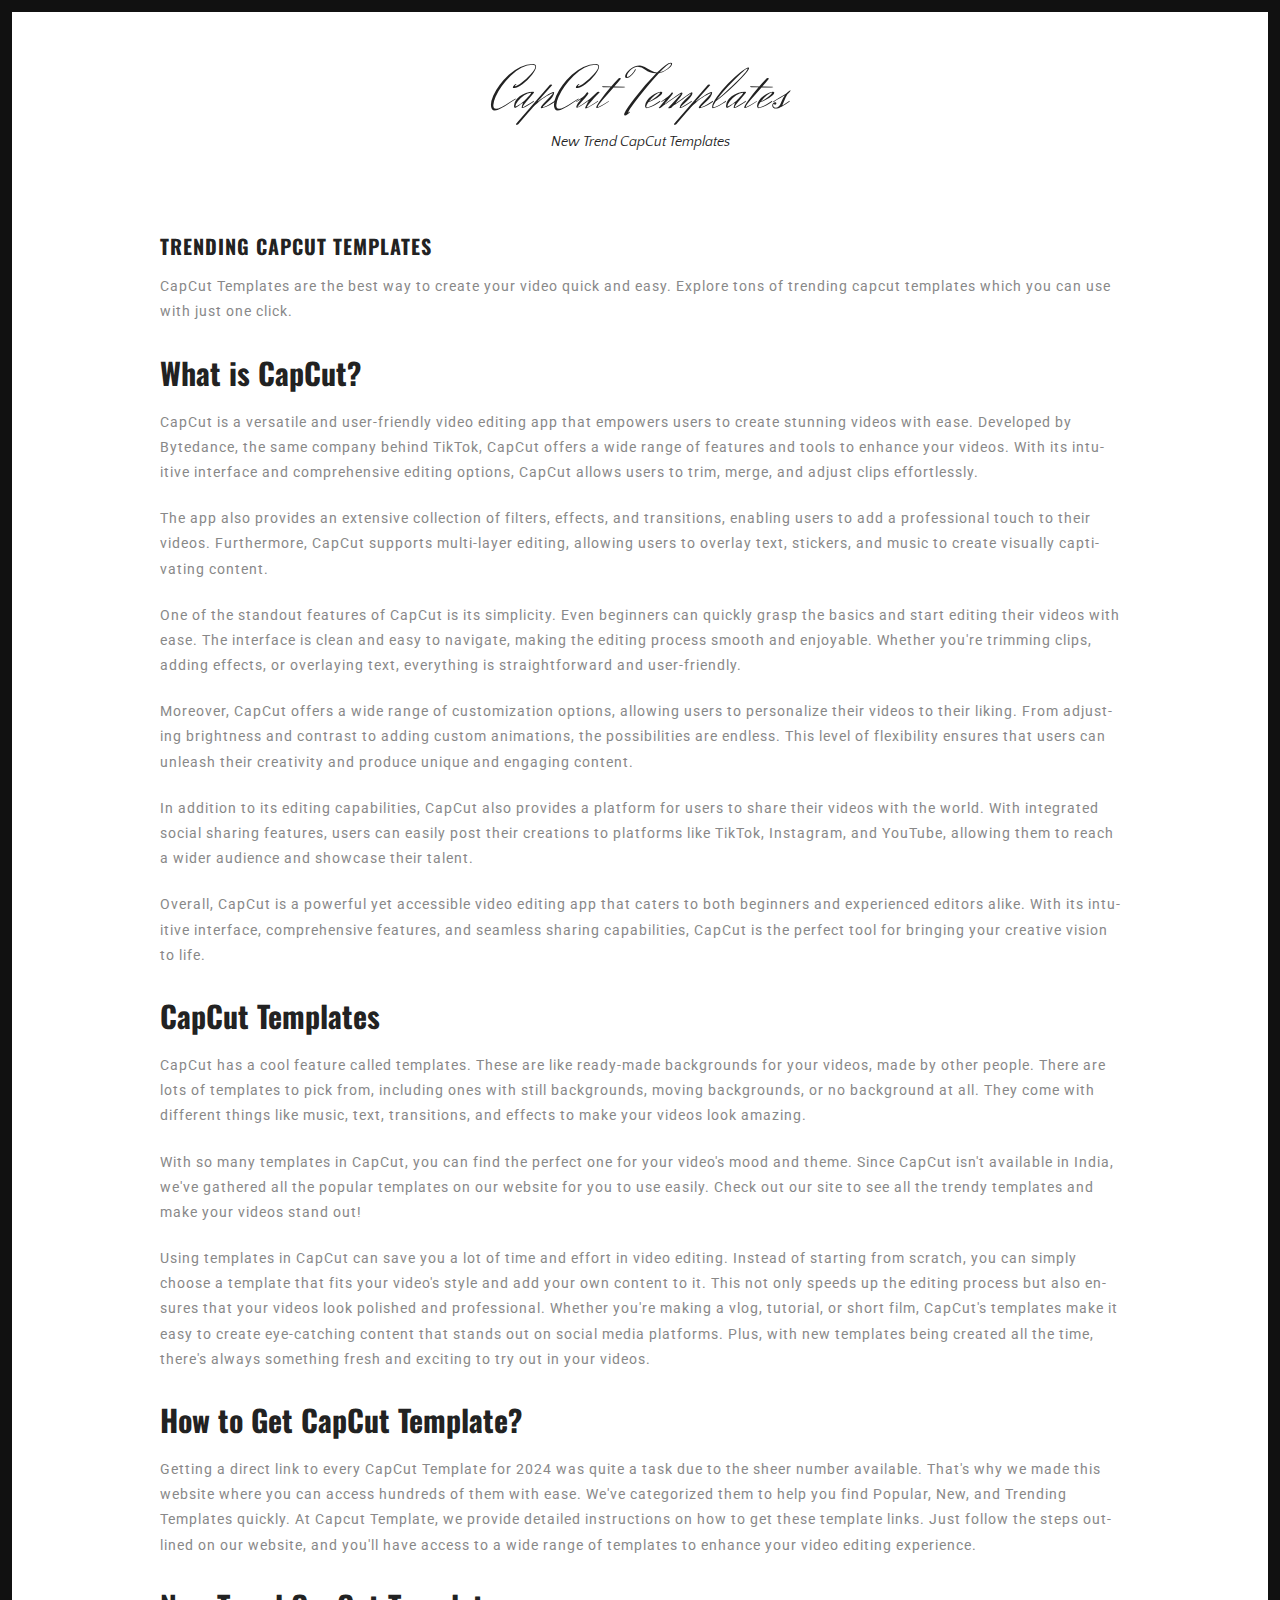
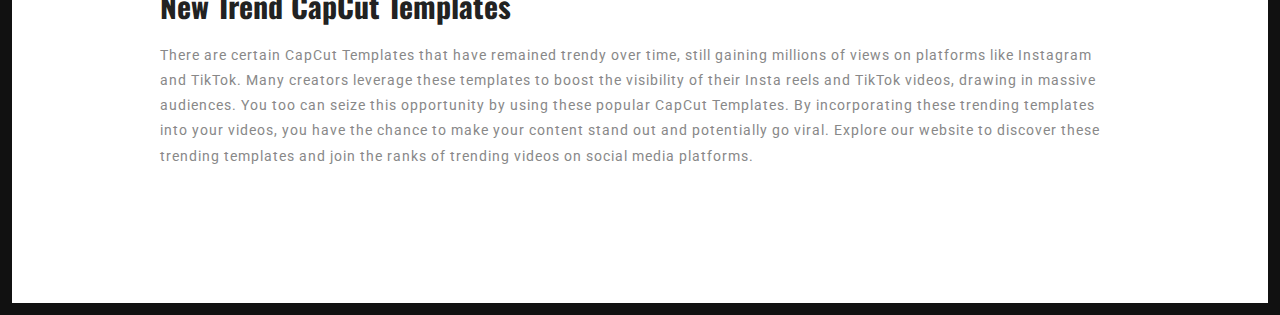
==== index.html @ 95dd9452 "upload" ====
<!DOCTYPE html>
<html lang="en-US">
<head>
<meta charset="UTF-8">
<meta name="viewport" content="width=device-width, initial-scale=1">
<title>CapCut Templates | Latest Trending CapCut Templates</title>
<meta name="description" content="Get Latest Trending CapCut Templates for free. We have tons of capcut templates which you can use right now." />
<meta property="og:url" content="https://capcut-templates.github.io/" />
<meta property="og:title" content="CapCut Templates | Latest Trending CapCut Templates" />
<meta property="og:description" content="Get Latest Trending CapCut Templates for free. We have tons of capcut templates which you can use right now." />
<meta property="og:type" content="website" />
<meta property="og:image" content="/images/capcut-templates.jpg" />
<link rel="canonical" href="https://capcut-templates.github.io/">
<link rel='stylesheet' href='style.css' type='text/css' media='all'/>
<link rel='stylesheet' href='https://fonts.googleapis.com/css?family=Oswald:400,500,700%7CRoboto:400,500,700%7CHerr+Von+Muellerhoff:400,500,700%7CQuattrocento+Sans:400,500,700' type='text/css' media='all'/>
</head>
<body class="single single-post">
<div id="page">
	<div class="container">
		<header id="masthead" class="site-header">
		<div class="site-branding">
			<h1 class="site-title"><a href="/" rel="home">CapCut Templates</a></h1>
			<h2 class="site-description">New Trend CapCut Templates</h2>
		</div>
		</header>
		<!-- #masthead -->
		<div id="content" class="site-content">
			<div id="primary" class="content-area column two-thirds">
				<main id="main" class="site-main" role="main">
				<article>
				<header class="entry-header">
				<h1 class="entry-title">Trending CapCut Templates</h1>
				</header>
				<!-- .entry-header -->
				<div class="entry-content">
					<p>CapCut Templates are the best way to create your video quick and easy. Explore tons of trending capcut templates which you can use with just one click.</p>
					<h2>What is CapCut?</h2>
					<p>CapCut is a versatile and user-friendly video editing app that empowers users to create stunning videos with ease. Developed by Bytedance, the same company behind TikTok, CapCut offers a wide range of features and tools to enhance your videos. With its intuitive interface and comprehensive editing options, CapCut allows users to trim, merge, and adjust clips effortlessly.</p>

					<p>The app also provides an extensive collection of filters, effects, and transitions, enabling users to add a professional touch to their videos. Furthermore, CapCut supports multi-layer editing, allowing users to overlay text, stickers, and music to create visually captivating content.</p>
					
					<p>One of the standout features of CapCut is its simplicity. Even beginners can quickly grasp the basics and start editing their videos with ease. The interface is clean and easy to navigate, making the editing process smooth and enjoyable. Whether you're trimming clips, adding effects, or overlaying text, everything is straightforward and user-friendly.</p>
					
					<p>Moreover, CapCut offers a wide range of customization options, allowing users to personalize their videos to their liking. From adjusting brightness and contrast to adding custom animations, the possibilities are endless. This level of flexibility ensures that users can unleash their creativity and produce unique and engaging content.</p>
					
					<p>In addition to its editing capabilities, CapCut also provides a platform for users to share their videos with the world. With integrated social sharing features, users can easily post their creations to platforms like TikTok, Instagram, and YouTube, allowing them to reach a wider audience and showcase their talent.</p>
					
					<p>Overall, CapCut is a powerful yet accessible video editing app that caters to both beginners and experienced editors alike. With its intuitive interface, comprehensive features, and seamless sharing capabilities, CapCut is the perfect tool for bringing your creative vision to life.</p>
					<h2>CapCut Templates</h2>
					<p>CapCut has a cool feature called templates. These are like ready-made backgrounds for your videos, made by other people. There are lots of templates to pick from, including ones with still backgrounds, moving backgrounds, or no background at all. They come with different things like music, text, transitions, and effects to make your videos look amazing.</p>

					<p>With so many templates in CapCut, you can find the perfect one for your video's mood and theme. Since CapCut isn't available in India, we've gathered all the popular templates on our website for you to use easily. Check out our site to see all the trendy templates and make your videos stand out!</p>

					<p>Using templates in CapCut can save you a lot of time and effort in video editing. Instead of starting from scratch, you can simply choose a template that fits your video's style and add your own content to it. This not only speeds up the editing process but also ensures that your videos look polished and professional. Whether you're making a vlog, tutorial, or short film, CapCut's templates make it easy to create eye-catching content that stands out on social media platforms. Plus, with new templates being created all the time, there's always something fresh and exciting to try out in your videos.</p>
					<h2>How to Get CapCut Template?</h2>
					<p>Getting a direct link to every CapCut Template for 2024 was quite a task due to the sheer number available. That's why we made this website where you can access hundreds of them with ease. We've categorized them to help you find Popular, New, and Trending Templates quickly. At Capcut Template, we provide detailed instructions on how to get these template links. Just follow the steps outlined on our website, and you'll have access to a wide range of templates to enhance your video editing experience.</p>
					<h2>New Trend CapCut Templates</h2>
					<p>There are certain CapCut Templates that have remained trendy over time, still gaining millions of views on platforms like Instagram and TikTok. Many creators leverage these templates to boost the visibility of their Insta reels and TikTok videos, drawing in massive audiences. You too can seize this opportunity by using these popular CapCut Templates. By incorporating these trending templates into your videos, you have the chance to make your content stand out and potentially go viral. Explore our website to discover these trending templates and join the ranks of trending videos on social media platforms.</p>
				</div>
				<!-- .entry-content -->
				</article>
				<!-- #post-## -->
				</main>
				<!-- #main -->
			</div>
		</div>
		<!-- #content -->
	</div>
</div>
<!-- #page -->
</body>
</html>
---- style.css ----
a img,hr{border:0}.bloggrid article.hentry,.entry-content p:last-child,.single-portfolio .hentry,li>ol,li>ul,p:last-child{margin-bottom:0}caption,table th,td,th{text-align:left}table td,table th{padding:10px 10px 10px 0}pre,textarea{overflow:auto}.comment-meta-details a,.entry-title a,.main-navigation a,.nav-links a,.site-title a,.widget-title a,a,a.button,a.smoothup,a:active,a:focus,a:hover,ins,mark{text-decoration:none}.entry-content,code,kbd,tt,var{white-space:normal}.comment-meta .fn,.entry-title,.main-navigation,.site-title,.widget-title{text-transform:uppercase}.comment-content a,.widget{word-wrap:break-word}.widget select,.wp-caption,embed,iframe,img,object,pre{max-width:100%}@font-face{font-family:Genericons;src:url('fonts/genericons-regular-webfont.eot');src:url('fonts/genericons-regular-webfont.eot?#iefix') format('embedded-opentype'),url('fonts/genericons-regular-webfont.woff') format('woff'),url('fonts/genericons-regular-webfont.ttf') format('truetype'),url('fonts/genericons-regular-webfont.svg#genericonsregular') format('svg');font-weight:400;font-style:normal}@font-face{font-family:behance;src:url('fonts/behance.eot?61221480');src:url('fonts/behance.eot?61221480#iefix') format('embedded-opentype'),url('fonts/behance.woff?61221480') format('woff'),url('fonts/behance.ttf?61221480') format('truetype'),url('fonts/behance.svg?61221480#behance') format('svg');font-weight:400;font-style:normal}a,abbr,acronym,address,applet,big,blockquote,body,caption,cite,code,dd,del,dfn,div,dl,dt,em,fieldset,font,form,h1,h2,h3,h4,h5,h6,html,iframe,ins,kbd,label,legend,li,object,ol,p,pre,q,s,samp,small,span,strike,strong,sub,sup,table,tbody,td,tfoot,th,thead,tr,tt,ul,var{border:0;font-family:inherit;font-size:100%;font-style:inherit;font-weight:inherit;margin:0;outline:0;padding:0;vertical-align:baseline}table,table tr{border-top:1px solid #ccc;border-bottom:1px solid #ccc}.entry-footer,.page-header p,.posted_in a,.wp-caption-text,a.more-link,a.portfoliotype,address,cite,dfn,em,i{font-style:italic}html{font-size:62.5%;overflow-y:scroll;-webkit-text-size-adjust:100%;-ms-text-size-adjust:100%}*,:after,:before{-webkit-box-sizing:border-box;-moz-box-sizing:border-box;box-sizing:border-box}body{background:#fff}.block,.infinity-end.neverending .site-footer,.main-navigation ul li:hover>ul,.no-js .slides>li:first-child,article,aside,details,figcaption,figure,footer,header,html[xmlns] .slides,main,nav,section{display:block}caption,td,th{font-weight:400}blockquote:after,blockquote:before,q:after,q:before{content:""}blockquote,q{quotes:"" ""}.flex-container a:active,.flex-container a:focus,.flexslider a:active,.flexslider a:focus,a:active,a:focus,a:hover{outline:0}.container{margin:0 20px}.column{margin-bottom:1em}@media (min-width:1024px){.column{float:left;margin-bottom:120px;padding:0 15px}.column.full{width:100%;float:none!important}.column.five-sixths{width:83.4%}.column.four-fifths{width:80%}.column.three-fourths{width:75%}.column.two-thirds{width:100%}.column.half{width:50%}.column.third{width:33.3%}.column.fourth{width:25%}.column.fifth{width:20%}.column.sixth{width:16.6%}.column.flow-opposite{float:right}.column.centered{margin-left:15%;width:70%}}#primary,#secondary,.site-header{padding-top:2em}@media (min-width:1090px){.container{margin:0 auto;width:960px}}.gallery,.page-header,address,dd,hr,p{margin-bottom:1.5em}body,button,input,select,textarea{font-family:inherit;font-size:14px;line-height:1.8;word-wrap:break-word;-webkit-hyphens:auto;-moz-hyphens:auto;-ms-hyphens:auto;hyphens:auto}b,strong{font-weight:700}blockquote{border-left:5px solid gold;margin-bottom:20px;padding:10px 20px}pre{background:#eee;font-family:"Courier 10 Pitch",Courier,monospace;font-size:15px;line-height:1.6;margin-bottom:1.6em;padding:1.6em}code,kbd,tt,var{background:#eee;color:#222;font:15px Monaco,Consolas,"Andale Mono","DejaVu Sans Mono",monospace;padding:0}small,sub,sup{font-size:75%}.dropcap,dt,h1,h2,h3,h4,h5,h6,table th{font-weight:700}abbr,acronym{border-bottom:1px dotted #666;cursor:help}ins,mark{background:#fff9c0}sub,sup{height:0;line-height:0;position:relative;vertical-align:baseline}sup{bottom:1ex}sub{top:.5ex}big{font-size:125%}hr{background-color:#e5e5e5;height:1px;margin-top:1.5em}img{height:auto}ol,ul{margin:0 0 1.5em 3em}ul{list-style:disc}ol{list-style:decimal}li>ol,li>ul{margin-left:1.5em}dt{color:#0a0700}figure{margin:0}table{border-spacing:0;border-collapse:collapse;border-spacing:0;line-height:2;margin-bottom:40px;width:100%}button,input,select,textarea{font-size:100%;margin:0;vertical-align:baseline}.gallery-item,.genericon,textarea{vertical-align:top}button,input[type=button],input[type=reset],input[type=submit]{border:1px solid #ccc;border-radius:0;background:#ccc;color:#fff;cursor:pointer;-webkit-appearance:button;padding:3px 15px}button:hover,input[type=button]:hover,input[type=reset]:hover,input[type=submit]:hover{opacity:.6}.single-portfolio .entry-footer,input[type=checkbox],input[type=radio]{padding:0}input[type=search]{-webkit-appearance:textfield;-webkit-box-sizing:content-box;-moz-box-sizing:content-box;box-sizing:content-box}input[type=search]::-webkit-search-decoration{-webkit-appearance:none}button::-moz-focus-inner,input::-moz-focus-inner{border:0;padding:0}input[type=email],input[type=password],input[type=search],input[type=text],input[type=url],textarea{border:1px solid #ccc;border-radius:0;color:#666}input[type=email]:focus,input[type=password]:focus,input[type=search]:focus,input[type=text]:focus,input[type=url]:focus,textarea:focus{color:#111}input[type=email],input[type=password],input[type=search],input[type=tel],input[type=text],input[type=url]{padding:6px;border:1px solid #ccc}textarea{padding:5px;width:98%}.group-blog .byline,.inline,.single .byline,.wpcf7-form-control-wrap{display:inline}.wpcf7 input[type=email],.wpcf7 input[type=password],.wpcf7 input[type=text],.wpcf7 input[type=url],.wpcf7 textarea{background-color:#e6e6e6;border:1px solid #e6e6e6;border-radius:0;outline-color:transparent;outline-style:none;padding:10px;width:100%}.wpcf7 input[type=email]:focus,.wpcf7 input[type=password]:focus,.wpcf7 input[type=text]:focus,.wpcf7 input[type=url]:focus,.wpcf7 textarea:focus{background-color:#fff;color:#111}.wpcf7 input[type=submit]{border:1px solid #4d4d4d;border-radius:0;background:#4d4d4d;box-shadow:none;color:#fff;cursor:pointer;-webkit-appearance:button;font-size:1.4rem;line-height:1;outline-color:transparent;outline-style:none;padding:1em 1em .9em;text-shadow:0;width:100%;-webkit-transition:.2s ease-in-out;-moz-transition:.2s ease-in-out;-o-transition:.2s ease-in-out;transition:.2s ease-in-out}.wpcf7 input[type=submit]:hover,a{-webkit-transition:.2s ease-in-out;-moz-transition:.2s ease-in-out;-o-transition:.2s ease-in-out}.wpcf7 input[type=submit]:hover{opacity:.6;transition:.2s ease-in-out}html{border:12px solid #111}.site-header{padding-bottom:1em}.header-image{margin-top:1em;text-align:center;margin-bottom:2em}a{color:inherit;transition:.2s ease-in-out}a:visited{color:#666}a:hover{color:#ccc;-webkit-transition:.2s ease-in-out;-moz-transition:.2s ease-in-out;-o-transition:.2s ease-in-out;transition:.2s ease-in-out}.site-branding{margin-bottom:1em;text-align:center}.site-title{line-height:1;margin-top:25px;margin-bottom:20px}.site-description{margin-top:-15px;margin-bottom:35px;padding-top:0}.menu{display:table;margin:0 auto}.main-navigation{background-color:#fff;padding:15px 0;border-top:1px solid;border-bottom:1px solid}.main-navigation ul{list-style:none;margin:0 auto;padding:3px 0}.main-navigation li{display:inline;float:left;margin:0 1em;position:relative}.main-navigation ul ul{display:none;text-transform:none;box-shadow:none;opacity:.9;float:left;left:-1em;padding:35px 1em .5em;position:absolute;top:1.5em;z-index:99999;transition:.3s;font-weight:400;background-color:#fff}.main-navigation ul ul li{margin:0;width:150px}.archive .format-aside .entry-title,.archive .format-gallery .entry-thumbnail,.archive .format-image .entry-thumbnail,.blog .format-aside .entry-title,.blog .format-gallery .entry-thumbnail,.blog .format-image .entry-thumbnail,.byline,.gallery-caption,.infinite-scroll .paging-navigation,.infinite-scroll.neverending .site-footer,.menu-toggle,.single-post .format-gallery .entry-thumbnail,.single-post .format-image .entry-thumbnail,.slide-title,.updated,.widget_search .search-submit{display:none}.pagination{clear:both;padding:15px 15px 30px;overflow:hidden;text-align:center}.pagination a{padding:5px 10px;margin-right:2px;background:#ccc;color:#fff;text-decoration:blink}.pagination .current,.pagination a:hover{padding:5px 10px;margin-right:2px;background:gold;color:#fff}.site-main .comment-navigation,.site-main .paging-navigation{margin:15px 0 30px;overflow:hidden}.site-main .post-navigation{margin:15px 0 0;overflow:hidden}.paging-navigation{padding:0 15px}.comment-navigation .nav-previous,.paging-navigation .nav-previous,.post-navigation .nav-previous{float:left;width:50%;padding-bottom:2.5em}.comment-navigation .nav-next,.paging-navigation .nav-next,.post-navigation .nav-next{float:right;text-align:right;width:50%}.screen-reader-text{clip:rect(1px,1px,1px,1px);position:absolute!important}.screen-reader-text:active,.screen-reader-text:focus,.screen-reader-text:hover{background-color:#f1f1f1;border-radius:3px;box-shadow:0 0 2px 2px rgba(0,0,0,.6);clip:auto!important;color:#21759b;display:block;font-size:14px;font-weight:700;height:auto;left:5px;line-height:normal;padding:15px 23px 14px;text-decoration:none;top:5px;width:auto;z-index:100000}.alignleft{display:inline;float:left;margin:.5em 1.5em 1em 0}.alignright{display:inline;float:right;margin:.5em 0 1em 1.5em}.aligncenter{clear:both;display:block;margin:0 auto}.clear:after,.clear:before,.comment-content:after,.comment-content:before,.entry-content:after,.entry-content:before,.site-content:after,.site-content:before,.site-footer:after,.site-footer:before,.site-header:after,.site-header:before{content:'';display:table}.clear:after,.comment-content:after,.entry-content:after,.site-content:after,.site-footer:after,.site-header:after{clear:both}.widget{border:0;margin:0 0 2em;padding:0}.comment-list,.widget ul,.widget-title{margin-left:0;list-style:none}.widget a{text-decoration:none;color:inherit}.widget-title{letter-spacing:4px;margin-top:0;margin-bottom:1em}.widget_search input[type=search]{width:70%}.widget_archive ul li:before,.widget_categories ul li:before,.widget_links ul li:before,.widget_meta ul li:before,.widget_pages ul li:before,.widget_recent_comments ul li:before,.widget_recent_entries ul li:before{content:"\f105";font-family:FontAwesome;margin-right:5px}.hentry{margin:0 0 3.5em}.single-post .hentry{margin:0 0 1.5em}.entry-thumbnail{padding:1em 0 0}.single-portfolio .entry-thumbnail{padding:2em 0 1.5em}.entry-title{letter-spacing:2px;line-height:1.4;margin-top:0;margin-bottom:0}.entry-meta,body{letter-spacing:1px}.entry-title a:hover{color:#ccc!important}a.more-link{position:relative;text-transform:lowercase;margin-left:3px;text-decoration:underline}.flex-pauseplay span,.page-title,.woocommerce div.product form.cart .variations label{text-transform:capitalize}a.more-links:before{content:'...';text-decoration:none;margin-right:3px}#comments ul li,.entry-content ol li,.entry-content ul li{margin-bottom:12px}.entry-content,.entry-summary,.page-content,.wp-caption .wp-caption-text{margin:1em 0}.no-results .page-content{margin:1.5em 0;padding-bottom:1em}.entry-footer a,.entry-meta a{color:#7f7f7f!important;text-decoration:none}.entry-footer a:hover,.entry-meta a:hover{text-decoration:underline}.entry-meta .comments-link:before{content:" - "}.page-links{clear:both;margin:0 0 1.5em;word-spacing:18px}.entry-footer{padding-top:1em;padding-bottom:.5em}.archive .entry-footer,.blog .entry-footer,.search-results .entry-footer{padding-bottom:2em}.page .entry-footer{border-bottom:0}.entry-meta{margin-top:5px}.meta-nav{font-size:13px}.page-title{line-height:1;margin-top:0}.page-title:before{content:"#"}.page-header p{margin-bottom:.5em}.error-404 .widget,.error-404 .widget-title{text-align:left;border:0}.smoothup{bottom:22px;display:none;position:fixed;right:10px;transition:.2s ease-in-out}.comment-body{border-bottom:1px solid #f2f2f2;padding:20px 0}.comment-author{float:left}.comment-author img{-webkit-border-radius:50%;-moz-border-radius:50%;-ms-border-radius:50%;-o-border-radius:50%;border-radius:50%;display:block}.comment-meta{padding-bottom:20px}.comment-meta .fn{color:#24282d;font-weight:900;font-style:normal}.comment-meta .fn a{color:#404040;text-decoration:none}.comment-meta-details{color:#7f8d8c;font-size:.9em;font-style:italic;line-height:1.3;padding-top:5px;text-align:left}.comment-content{margin-left:80px}.comment-list .children{list-style:none;margin-left:80px;position:relative}.comment-list .children .depth-5{padding-top:30px}.site-footer{padding:2em 0;text-align:center;background-color:#333;color:#999}.site-footer a{text-decoration:none;color:#999}.comment-content img.wp-smiley,.entry-content img.wp-smiley,.page-content img.wp-smiley{border:none;margin-bottom:0;margin-top:0;padding:0}.wp-caption{margin-bottom:1.5em}.wp-caption img[class*=wp-image-]{display:block;margin:0 auto}.wp-caption-text{line-height:24px;text-align:center}.site-title,h1,h2,h3,h4,h5,h6{font-style:normal;text-transform:none}.gallery-item{display:inline-block;margin-bottom:10px;padding-right:2.6%;text-align:center;width:100%}.gallery-item img{height:auto;width:100%}.gallery-columns-2 .gallery-item{max-width:50%}.gallery-columns-3 .gallery-item{max-width:33.33%}.gallery-columns-4 .gallery-item{max-width:25%}.gallery-columns-5 .gallery-item{max-width:20%}.gallery-columns-6 .gallery-item{max-width:16.66%}.gallery-columns-7 .gallery-item{max-width:14.28%}.gallery-columns-8 .gallery-item{max-width:12.5%}.gallery-columns-9 .gallery-item{max-width:11.11%}.flex-control-nav,.flex-direction-nav,.slides{margin:0;padding:0;list-style:none}.flexslider{padding:0;margin:0 0 30px;background:#fff;position:relative;zoom:1}.flexslider .slides>li{display:none;-webkit-backface-visibility:hidden}.flexslider .slides img{width:100%;display:block}.slides:after{content:".";display:block;clear:both;visibility:hidden;line-height:0;height:0}* html .slides{height:1%}.flex-viewport{max-height:2000px;-webkit-transition:1s;-moz-transition:1s;-o-transition:1s;transition:1s}.loading .flex-viewport{max-height:300px}.flexslider .slides{zoom:1}.carousel li{margin-right:5px}.flex-direction-nav a{text-decoration:none;display:block;width:40px;height:40px;margin:-20px 0 0;position:absolute;top:50%;z-index:10;overflow:hidden;opacity:0;cursor:pointer;-webkit-transition:.3s;-moz-transition:.3s;transition:.3s}.flex-direction-nav .flex-prev{left:-50px}.flex-direction-nav .flex-next{right:-50px;text-align:right}.flexslider:hover .flex-prev{opacity:1;left:0;color:#64625a}.flexslider:hover .flex-next{opacity:1;right:0;color:#64625a}.flex-control-thumbs img:hover,.flex-pauseplay a:hover,.flexslider:hover .flex-next:hover,.flexslider:hover .flex-prev:hover{opacity:1}.flex-direction-nav .flex-disabled{opacity:0!important;cursor:default}.flex-direction-nav a:before{font-family:Genericons;font-size:40px;line-height:1;display:inline-block;content:'\f503'}.flex-direction-nav a.flex-next:before,.genericon-rightarrow:before{content:'\f501'}.flex-pauseplay a{display:block;width:20px;height:20px;position:absolute;bottom:5px;left:10px;opacity:.8;z-index:10;overflow:hidden;cursor:pointer;color:#000}.flex-pauseplay a:before{font-family:flexslider-icon;font-size:20px;display:inline-block;content:'\f004'}.flex-pauseplay a.flex-play:before{content:'\f003'}.flex-control-nav{display:none;width:100%;position:absolute;bottom:-40px;text-align:center}.button,.flex-control-nav li,.genericon{display:inline-block}.flex-control-nav li{margin:0 6px;zoom:1}.flex-control-paging li a{width:11px;height:11px;display:block;background:rgba(0,0,0,.5);cursor:pointer;text-indent:-9999px;-webkit-border-radius:20px;-moz-border-radius:20px;-o-border-radius:20px;border-radius:20px;-webkit-box-shadow:inset 0 0 3px rgba(0,0,0,.3);-moz-box-shadow:inset 0 0 3px rgba(0,0,0,.3);-o-box-shadow:inset 0 0 3px rgba(0,0,0,.3);box-shadow:inset 0 0 3px rgba(0,0,0,.3)}.flex-control-paging li a:hover{background:rgba(0,0,0,.7)}.flex-control-paging li a.flex-active{background:rgba(0,0,0,.9);cursor:default}.flex-control-thumbs{margin:5px 0 0;position:static;overflow:hidden}.alert,.button{margin:0 0 1em;text-align:center;color:#fff}.flex-control-thumbs li{width:25%;float:left;margin:0}.flex-control-thumbs img{width:100%;display:block;opacity:.7;cursor:pointer}.flex-control-thumbs .flex-active{opacity:1;cursor:default}.dropcap{float:left;font-size:52px;line-height:.8;padding:0 6px 0 0}.button{cursor:pointer;padding:10px 15px}a:hover.button{color:#fff;opacity:.6}.grey{background-color:#ccc}.yellow{background-color:#fbcb43}.green{background-color:#34b67a}.red{background-color:#e57368}.blue{background-color:#77a7fb}.purple{background-color:#955ba5}.black{background-color:#202020}.extra-small{font-size:12px;padding:5px 10px}.small{font-size:14px;padding:10px 15px}.medium{font-size:16px;padding:15px 20px}.large{font-size:18px;padding:20px 25px}.extra-large{font-size:20px;padding:25px 30px}#add_payment_method #payment,.select2-container .select2-choice,.select2-drop.select2-drop-above,.square,.woocommerce #respond input#submit,.woocommerce #reviews #comments ol.commentlist li .comment-text,.woocommerce a.button,.woocommerce button.button,.woocommerce div.product .woocommerce-tabs ul.tabs li,.woocommerce input.button,.woocommerce table.shop_table,.woocommerce-checkout #payment{border-radius:0}.round{border-radius:3px}.pill{border-radius:30px}.alert{font-size:18px;padding:3% 5%;width:100%}.left{text-align:left}.right{text-align:right}.genericon{font-family:Genericons;font-size:32px;font-style:normal;font-weight:400;height:32px;line-height:1;text-decoration:inherit;width:32px;-webkit-font-smoothing:antialiased;-moz-osx-font-smoothing:grayscale}.genericon-standard:before{content:'\f100'}.genericon-aside:before{content:'\f101'}.genericon-image:before{content:'\f102'}.genericon-gallery:before{content:'\f103'}.genericon-video:before{content:'\f104'}.genericon-status:before{content:'\f105'}.genericon-quote:before{content:'\f106'}.genericon-link:before{content:'\f107'}.genericon-chat:before{content:'\f108'}.genericon-audio:before{content:'\f109'}.genericon-github:before{content:'\f200'}.genericon-dribbble:before{content:'\f201'}.genericon-twitter:before{content:'\f202'}.genericon-facebook:before{content:'\f203'}.genericon-facebook-alt:before{content:'\f204'}.genericon-wordpress:before{content:'\f205'}.genericon-googleplus:before{content:'\f206'}.genericon-linkedin:before{content:'\f207'}.genericon-linkedin-alt:before{content:'\f208'}.genericon-pinterest:before{content:'\f209'}.genericon-pinterest-alt:before{content:'\f210'}.genericon-flickr:before{content:'\f211'}.genericon-vimeo:before{content:'\f212'}.genericon-youtube:before{content:'\f213'}.genericon-tumblr:before{content:'\f214'}.genericon-instagram:before{content:'\f215'}.genericon-codepen:before{content:'\f216'}.genericon-polldaddy:before{content:'\f217'}.genericon-googleplus-alt:before{content:'\f218'}.genericon-path:before{content:'\f219'}.genericon-skype:before{content:'\f220'}.genericon-digg:before{content:'\f221'}.genericon-reddit:before{content:'\f222'}.genericon-stumbleupon:before{content:'\f223'}.genericon-pocket:before{content:'\f224'}.genericon-dropbox:before{content:'\f225'}.genericon-comment:before{content:'\f300'}.genericon-category:before{content:'\f301'}.genericon-tag:before{content:'\f302'}.genericon-time:before{content:'\f303'}.genericon-user:before{content:'\f304'}.genericon-day:before{content:'\f305'}.genericon-week:before{content:'\f306'}.genericon-month:before{content:'\f307'}.genericon-pinned:before{content:'\f308'}.genericon-search:before{content:'\f400'}.genericon-unzoom:before{content:'\f401'}.genericon-zoom:before{content:'\f402'}.genericon-show:before{content:'\f403'}.genericon-hide:before{content:'\f404'}.genericon-close:before{content:'\f405'}.genericon-close-alt:before{content:'\f406'}.genericon-trash:before{content:'\f407'}.genericon-star:before{content:'\f408'}.genericon-home:before{content:'\f409'}.genericon-mail:before{content:'\f410'}.genericon-edit:before{content:'\f411'}.genericon-reply:before{content:'\f412'}.genericon-feed:before{content:'\f413'}.genericon-warning:before{content:'\f414'}.genericon-share:before{content:'\f415'}.genericon-attachment:before{content:'\f416'}.genericon-location:before{content:'\f417'}.genericon-checkmark:before{content:'\f418'}.genericon-menu:before{content:'\f419'}.genericon-refresh:before{content:'\f420'}.genericon-minimize:before{content:'\f421'}.genericon-maximize:before{content:'\f422'}.genericon-404:before{content:'\f423'}.genericon-spam:before{content:'\f424'}.genericon-summary:before{content:'\f425'}.genericon-cloud:before{content:'\f426'}.genericon-key:before{content:'\f427'}.genericon-dot:before{content:'\f428'}.genericon-next:before{content:'\f429'}.genericon-previous:before{content:'\f430'}.genericon-expand:before{content:'\f431'}.genericon-collapse:before{content:'\f432'}.genericon-dropdown:before{content:'\f433'}.genericon-dropdown-left:before{content:'\f434'}.genericon-top:before{content:'\f435'}.genericon-draggable:before{content:'\f436'}.genericon-phone:before{content:'\f437'}.genericon-send-to-phone:before{content:'\f438'}.genericon-plugin:before{content:'\f439'}.genericon-cloud-download:before{content:'\f440'}.genericon-cloud-upload:before{content:'\f441'}.genericon-external:before{content:'\f442'}.genericon-document:before{content:'\f443'}.genericon-book:before{content:'\f444'}.genericon-cog:before{content:'\f445'}.genericon-unapprove:before{content:'\f446'}.genericon-cart:before{content:'\f447'}.genericon-pause:before{content:'\f448'}.genericon-stop:before{content:'\f449'}.genericon-skip-back:before{content:'\f450'}.genericon-skip-ahead:before{content:'\f451'}.genericon-play:before{content:'\f452'}.genericon-tablet:before{content:'\f453'}.genericon-send-to-tablet:before{content:'\f454'}.genericon-info:before{content:'\f455'}.genericon-notice:before{content:'\f456'}.genericon-help:before{content:'\f457'}.genericon-fastforward:before{content:'\f458'}.genericon-rewind:before{content:'\f459'}.genericon-portfolio:before{content:'\f460'}.genericon-heart:before{content:'\f461'}.genericon-code:before{content:'\f462'}.genericon-subscribe:before{content:'\f463'}.genericon-unsubscribe:before{content:'\f464'}.genericon-subscribed:before{content:'\f465'}.genericon-reply-alt:before{content:'\f466'}.genericon-reply-single:before{content:'\f467'}.genericon-flag:before{content:'\f468'}.genericon-print:before{content:'\f469'}.genericon-lock:before{content:'\f470'}.genericon-bold:before{content:'\f471'}.genericon-italic:before{content:'\f472'}.genericon-picture:before{content:'\f473'}.genericon-fullscreen:before{content:'\f474'}.genericon-uparrow:before{content:'\f500'}.genericon-downarrow:before{content:'\f502'}.genericon-leftarrow:before{content:'\f503'}.highlight{color:#fff}.divider{background:0 0;display:block;margin:20px auto;height:0;width:100%}.divider.grey{border-color:#ccc}.divider.yellow{border-color:#fbcb43}.divider.green{border-color:#34b67a}.divider.red{border-color:#e57368}.divider.blue{border-color:#77a7fb}.divider.purple{border-color:#955ba5}.divider.black{border-color:#202020}.solid{border-top:1px solid #ccc}.dashed{border-top:1px dashed #ccc}.dotted{border-top:1px dotted #ccc}.filled{border-top:5px solid #ccc}.double-solid{border-top:1px solid #ccc;border-bottom:1px solid #ccc;height:5px}.double-dashed{border-top:1px dashed #ccc;border-bottom:1px dashed #ccc;height:5px}.double-dotted{border-top:1px dotted #ccc;border-bottom:1px dotted #ccc;height:5px}ul.shortcode-archive{list-style:none;margin:0;padding-bottom:1em}ul.shortcode-archive li{margin-bottom:5px}.shortcode-archive-title:before{content:'\f436';font-family:Genericons}.shortcode-archive-title{text-transform:uppercase}.shortcode-date{color:#ccc;padding-left:10px}@media (max-width:600px){.entry-meta{font-size:12px!important}}@media screen and (min-width:1024px){.site-content{margin-left:-15px;margin-right:-15px;overflow:hidden;min-height:280px}.row-shortcode{margin:0 -15px;padding-bottom:2em}.page-template-layoutspage-left-sidebar-php .column{float:right!important}.page-template-layoutspage-no-sidebar-php .column{float:none!important}.archive .column,.page .column,.search .column{float:left}}@media screen and (max-width:860px){.flex-direction-nav .flex-prev{opacity:1;left:-10px}.flex-direction-nav .flex-next{opacity:1;right:10px}}@media print{body{background:0 0!important;color:#2b2b2b;font-size:12pt}.archive-header,.hentry,.page-content,.page-header,.site-content .entry-content,.site-content .entry-header,.site-content .entry-meta,.site-content .entry-summary{max-width:100%}#social-box,.comments-area,.edit-link,.more-link,.nav-links,.page-links,.site-footer,.smoothup,.widget-area{display:none}.entry-meta,.entry-meta a,.site-title a{color:#2b2b2b!important}.comment-content a,.entry-content a,.entry-summary a,.page-content a{text-decoration:none}.entry-thumbnail,.site-content .entry-header,.site-footerr,.site-header{background:0 0}.site-title{float:none;font-size:19pt}.content-area{padding-top:0}.entry-thumbnail img{margin:0 10px 24px}.archive-title,.page-title{margin:0 10px 48px}}.woocommerce div.product p.price,.woocommerce div.product span.price,body,h5{font-size:14px}.wpcmsdev-accordion .accordion-item-title a,.wpcmsdev-button,.wpcmsdev-tabs .headings a,.wpcmsdev-toggle .toggle-title a{background-image:none!important}.bloggrid .entry-footer,.portfoliogrid .entry-thumbnail,.single-portfolio .entry-thumbnail{padding-top:0}@media (min-width:480px){.bloggrid article{width:46%;margin-right:4%}.bloggrid article:nth-child(2n+2){margin-right:0}.portfoliogrid{margin-left:-1.2%;margin-right:-1.2%}.portfoliogrid article{width:30.93%;margin-left:1.2%;margin-right:1.2%}}.page-template-template-portfolio .grid .entry-thumbnail img{width:100%;transition:.4s}.page-template-template-portfolio .grid .entry-thumbnail img:hover{opacity:.8;transition:.4s}.portfoliogrid .entry-title{font-size:14px;color:#111;font-weight:400}.portfoliogrid article.hentry,.woocommerce nav.woocommerce-pagination,form.comment-form{margin-bottom:30px}a.portfoliotype{text-decoration:none;margin-right:5px}a.portfoliotype:after{content:'/';margin-left:5px}a.portfoliotype:last-child:after{content:none;margin-right:0}.woocommerce .woocommerce-ordering select{padding:5px}.woocommerce a.button{background-color:#f4f5f6;color:#333;border:1px solid rgba(0,0,0,.1);font-size:11px;text-transform:uppercase;padding:10px}.woocommerce nav.woocommerce-pagination ul li a,.woocommerce nav.woocommerce-pagination ul li span{padding:8px 12px}.woocommerce span.onsale{min-height:50px;min-width:50px;padding:.3px;line-height:50px;font-weight:400;background-color:#ace096}.cart_totals h2,.related.products h2,.upsells.products h2,.woocommerce #reviews h3,.woocommerce div.product .woocommerce-tabs .panel h2{font-weight:400;font-size:17px;margin-top:0}.woocommerce form h3,.woocommerce-account h2,.woocommerce-account h3{font-size:17px;font-weight:400}.woocommerce div.product .woocommerce-tabs ul.tabs li{background:#f4f5f6;text-transform:uppercase;font-size:12px}.woocommerce #respond input#submit.alt,.woocommerce a.button.alt,.woocommerce button.button.alt,.woocommerce input.button.alt{background-color:#222}.woocommerce #respond input#submit.alt:hover,.woocommerce a.button.alt:hover,.woocommerce button.button.alt:hover,.woocommerce input.button.alt:hover{background-color:#000}.woocommerce div.product form.cart,.woocommerce div.product p.cart{margin-bottom:2em;margin-top:2em}.woocommerce div.product .woocommerce-tabs ul.tabs li:before{left:-3px;border-width:0;box-shadow:none}.woocommerce div.product .woocommerce-tabs ul.tabs li:after{border-bottom-left-radius:0;border-width:0;box-shadow:none}.woocommerce div.product .woocommerce-tabs ul.tabs li:after,.woocommerce div.product .woocommerce-tabs ul.tabs li:before{width:0}.posted_in a{text-decoration:none}.posted_in a:before{content:'#'}.woocommerce div.product form.cart .variations select{min-width:55%;padding:5px}.woocommerce #reviews #comments ol.commentlist li img.avatar{width:42px;height:auto;border:0;padding:0}.woocommerce #coupon_code{min-width:150px}.woocommerce div.product form.cart .button{vertical-align:middle;float:left;text-transform:uppercase;letter-spacing:1px;font-size:11px;min-height:31px}.woocommerce ul.products li.product{transition:.3s}.woocommerce ul.products li.product:hover{border:1px solid #eee;padding:20px;transition:.3s}.woocommerce ul.products li.product h3{font-size:1.1em;font-weight:400}.woocommerce form.login,.woocommerce form.register{padding:20px;margin:1em 0;border-radius:0;max-width:480px}.wpcmsdev-button{border:0!important;border-radius:0!important}.wpcmsdev-accordion,.wpcmsdev-tabs .headings a:first-child,.wpcmsdev-tabs .headings a:last-child,.wpcmsdev-toggle{border-radius:0!important}.comments-title,h3#reply-title{font-weight:400;margin-top:0;font-size:16px;text-transform:uppercase}.site-description,.site-title{font-weight:300;text-align:center}.wpcmsdev-columns{margin-left:-15px;margin-right:-15px}body{font-family:Roboto}h1,h2,h3,h4,h5,h6{margin-top:20px;margin-bottom:10px;font-family:Oswald;letter-spacing:0;text-align:left}.site-title{font-family:'Herr Von Muellerhoff';font-size:60px;letter-spacing:2px}.site-description{font-family:'Quattrocento Sans';font-size:14px;font-style:italic;letter-spacing:0;text-transform:none}.entry-title,.main-navigation{font-family:Oswald}h1{font-size:36px}h2{font-size:30px}h3{font-size:24px}h4{font-size:18px}h6{font-size:12px}.entry-title{font-size:20px;font-style:normal;font-weight:700;letter-spacing:1px;text-align:left;text-transform:uppercase}.cat-links,.comments-link,.edit-link,.entry-meta,.tags-links{font-size:13px;font-style:italic;font-weight:300;letter-spacing:0;text-align:left;text-transform:none}.main-navigation,.widget-title{font-size:14px;font-style:normal;font-weight:700;letter-spacing:1px;text-transform:uppercase}.widget-title{font-family:Oswald!important;text-align:left}body,button,input,select,textarea{color:#888}.entry-title,.entry-title a,.site-description,.site-title a,.widget-title,h1,h2,h3,h4,h5,h6{color:#222}.main-navigation a{color:#222!important}@media screen and (max-width:1023px){#primary{padding-top:1em}#secondary{border-top:1px solid #404040}.main-navigation.toggled .nav-menu,.menu-toggle{display:block}button.menu-toggle{background:0 0;border:0;box-shadow:none;font-size:14px;margin:0 auto;outline-style:none;text-shadow:none;text-transform:uppercase;color:#222}.main-navigation{display:block;float:none;margin:0 auto}.main-navigation a{display:block;padding:.5em 0;text-decoration:none}.main-navigation ul{display:none}.main-navigation li{float:none;margin:0;position:relative;padding:0;text-align:center}.main-navigation li:last-child{border-bottom:0}.main-navigation ul li>ul{display:block;margin-left:0}.main-navigation ul ul{border-left:0;box-shadow:none;display:block;float:none;left:0;padding:0;position:relative;top:0;text-transform:capitalize;z-index:99999}.main-navigation ul ul li{border-bottom:0;padding:0}.widget_search input[type=search]{width:30%}}#comments label,#review_form label{min-width:60px;display:inline-block}.done{background:#9cca17;color:#fff;padding:10px;margin-top:15px;text-align:center;display:none}.error input,.error textarea,input.error,textarea.error{background-color:#fff;border:1px solid #ff4500!important;-webkit-transition:border .2s linear,box-shadow .2s linear;-moz-transition:border .2s linear,box-shadow .2s linear;-o-transition:border .2s linear,box-shadow .2s linear;transition:border .2s linear,box-shadow .2s linear}
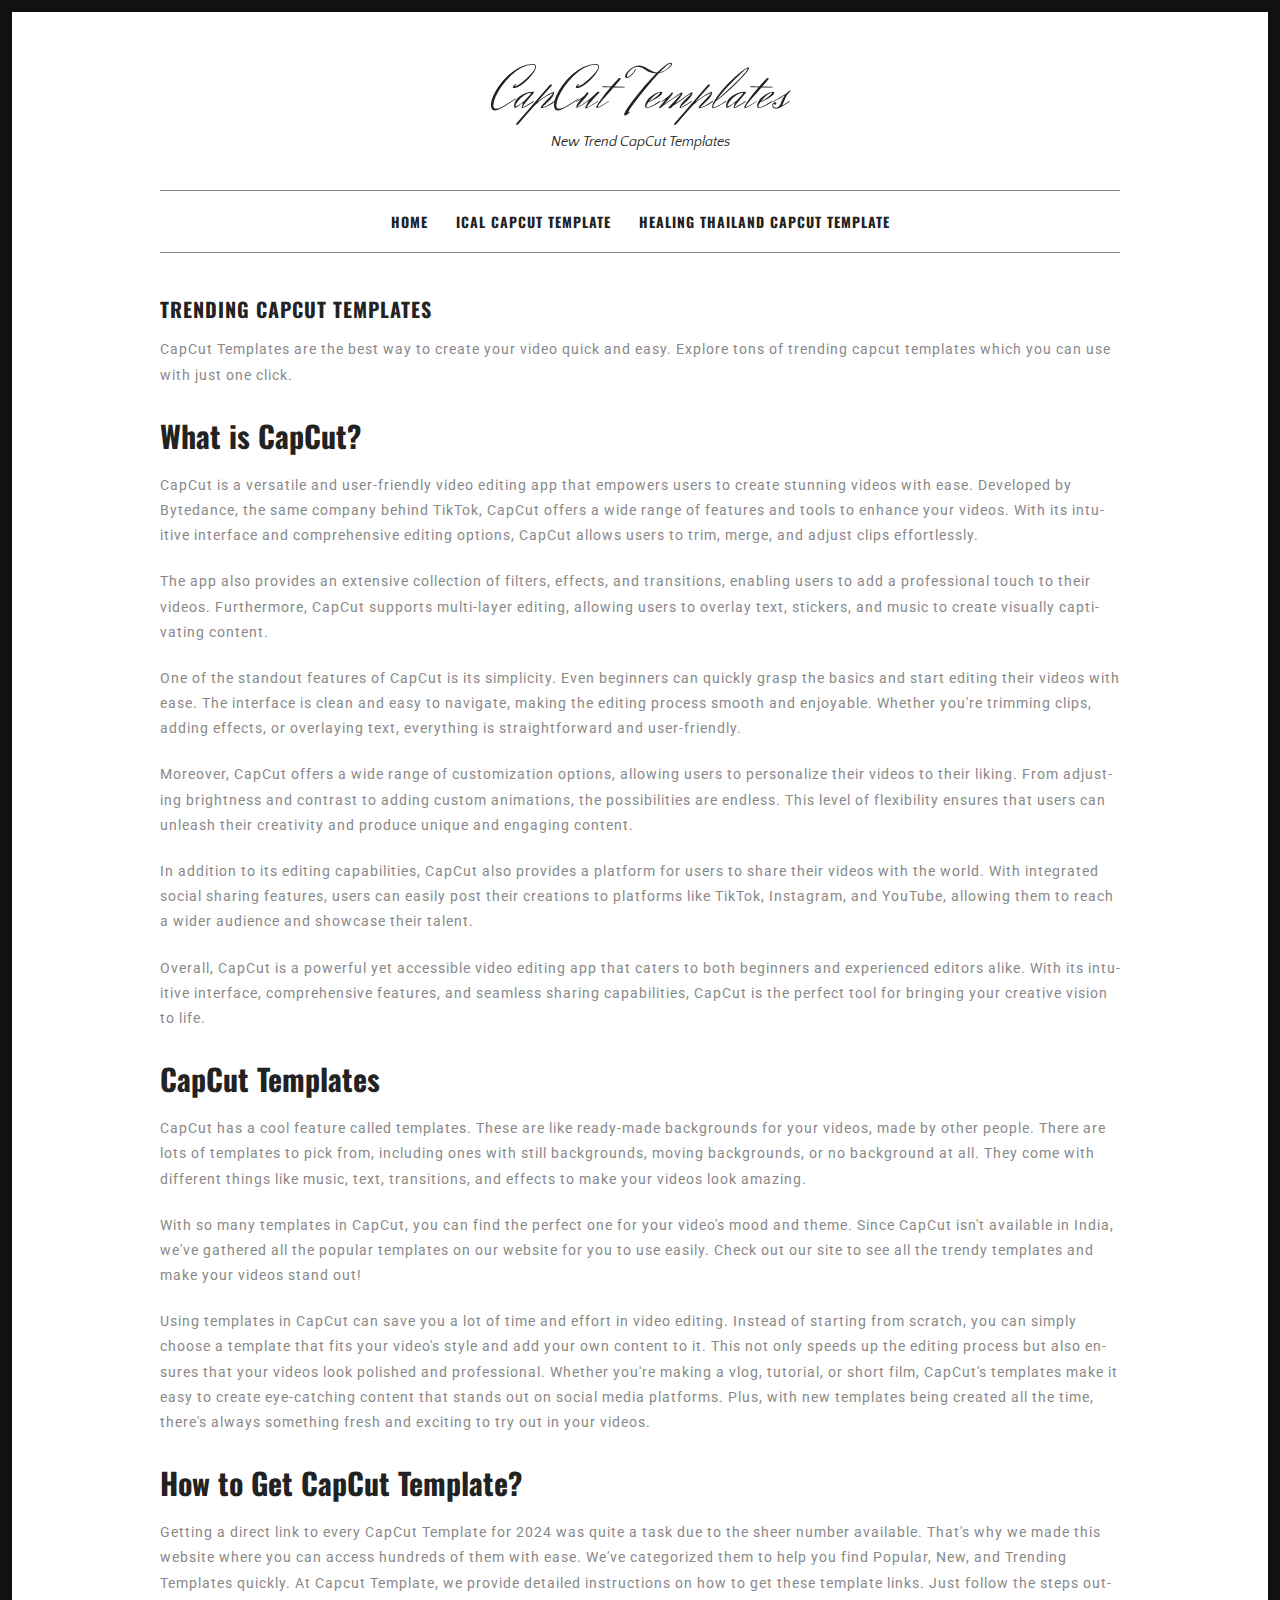
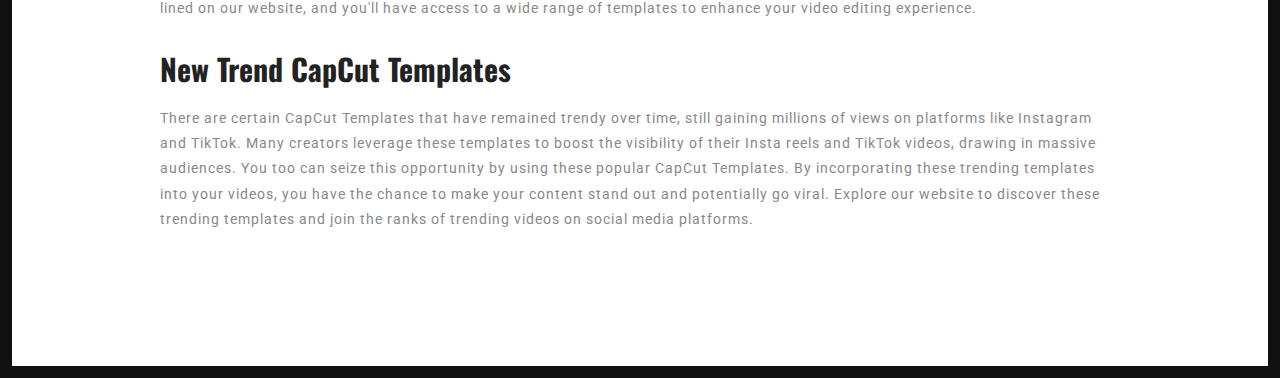
==== commit bd9dae14: "homepage, ical and healing thailand" ====
--- a/index.html
+++ b/index.html
@@ -5,13 +5,14 @@
 <meta name="viewport" content="width=device-width, initial-scale=1">
 <title>CapCut Templates | Latest Trending CapCut Templates</title>
 <meta name="description" content="Get Latest Trending CapCut Templates for free. We have tons of capcut templates which you can use right now." />
-<meta property="og:url" content="https://capcut-templates.github.io/" />
+<meta property="og:url" content="https://capcut-template.github.io/" />
 <meta property="og:title" content="CapCut Templates | Latest Trending CapCut Templates" />
 <meta property="og:description" content="Get Latest Trending CapCut Templates for free. We have tons of capcut templates which you can use right now." />
 <meta property="og:type" content="website" />
-<meta property="og:image" content="/images/capcut-templates.jpg" />
-<link rel="canonical" href="https://capcut-templates.github.io/">
-<link rel='stylesheet' href='style.css' type='text/css' media='all'/>
+<link rel="shortcut icon" href="images/favicon.webp" type="image/x-icon">
+<meta property="og:image" content="/images/capcut-templates.webp" />
+<link rel="canonical" href="https://capcut-template.github.io/">
+<link rel='stylesheet' href='/assets/style.css' type='text/css' media='all'/>
 <link rel='stylesheet' href='https://fonts.googleapis.com/css?family=Oswald:400,500,700%7CRoboto:400,500,700%7CHerr+Von+Muellerhoff:400,500,700%7CQuattrocento+Sans:400,500,700' type='text/css' media='all'/>
 </head>
 <body class="single single-post">
@@ -22,6 +23,17 @@
 			<h1 class="site-title"><a href="/" rel="home">CapCut Templates</a></h1>
 			<h2 class="site-description">New Trend CapCut Templates</h2>
 		</div>
+		<nav id="site-navigation" class="main-navigation">
+			<button class="menu-toggle">Menu</button>
+			<a class="skip-link screen-reader-text" href="#content">Skip to content</a>
+			<div class="menu-menu-1-container">
+				<ul id="menu-menu-1" class="menu">
+					<li><a href="/">Home</a></li>
+					<li><a href="/ical/">ICAL CapCut Template</a></li>
+					<li><a href="/healing-thailand/">Healing Thailand CapCut Template</a></li>
+				</ul>
+			</div>
+			</nav>
 		</header>
 		<!-- #masthead -->
 		<div id="content" class="site-content">
@@ -69,4 +81,8 @@
 </div>
 <!-- #page -->
 </body>
+<script src='/assets/js/jquery.js'></script>
+<script src='/assets/js/plugins.js'></script>
+<script src='/assets/js/scripts.js'></script>
+<script src='/assets/js/masonry.pkgd.min.js'></script>
 </html>--- a/assets/style.css
+++ b/assets/style.css
@@ -0,0 +1 @@
+a img,hr{border:0}.bloggrid article.hentry,.entry-content p:last-child,.single-portfolio .hentry,li>ol,li>ul,p:last-child{margin-bottom:0}caption,table th,td,th{text-align:left}table td,table th{padding:10px 10px 10px 0}pre,textarea{overflow:auto}.comment-meta-details a,.entry-title a,.main-navigation a,.nav-links a,.site-title a,.widget-title a,a,a.button,a.smoothup,a:active,a:focus,a:hover,ins,mark{text-decoration:none}.entry-content,code,kbd,tt,var{white-space:normal}.comment-meta .fn,.entry-title,.main-navigation,.site-title,.widget-title{text-transform:uppercase}.comment-content a,.widget{word-wrap:break-word}.widget select,.wp-caption,embed,iframe,img,object,pre{max-width:100%}@font-face{font-family:Genericons;src:url('/assets/fonts/genericons-regular-webfont.eot');src:url('/assets/fonts/genericons-regular-webfont.eot?#iefix') format('embedded-opentype'),url('/assets/fonts/genericons-regular-webfont.woff') format('woff'),url('/assets/fonts/genericons-regular-webfont.ttf') format('truetype'),url('/assets/fonts/genericons-regular-webfont.svg#genericonsregular') format('svg');font-weight:400;font-style:normal}@font-face{font-family:behance;src:url('/assets/fonts/behance.eot?61221480');src:url('/assets/fonts/behance.eot?61221480#iefix') format('embedded-opentype'),url('/assets/fonts/behance.woff?61221480') format('woff'),url('/assets/fonts/behance.ttf?61221480') format('truetype'),url('/assets/fonts/behance.svg?61221480#behance') format('svg');font-weight:400;font-style:normal}a,abbr,acronym,address,applet,big,blockquote,body,caption,cite,code,dd,del,dfn,div,dl,dt,em,fieldset,font,form,h1,h2,h3,h4,h5,h6,html,iframe,ins,kbd,label,legend,li,object,ol,p,pre,q,s,samp,small,span,strike,strong,sub,sup,table,tbody,td,tfoot,th,thead,tr,tt,ul,var{border:0;font-family:inherit;font-size:100%;font-style:inherit;font-weight:inherit;margin:0;outline:0;padding:0;vertical-align:baseline}table,table tr{border-top:1px solid #ccc;border-bottom:1px solid #ccc}.entry-footer,.page-header p,.posted_in a,.wp-caption-text,a.more-link,a.portfoliotype,address,cite,dfn,em,i{font-style:italic}html{font-size:62.5%;overflow-y:scroll;-webkit-text-size-adjust:100%;-ms-text-size-adjust:100%}*,:after,:before{-webkit-box-sizing:border-box;-moz-box-sizing:border-box;box-sizing:border-box}body{background:#fff}.block,.infinity-end.neverending .site-footer,.main-navigation ul li:hover>ul,.no-js .slides>li:first-child,article,aside,details,figcaption,figure,footer,header,html[xmlns] .slides,main,nav,section{display:block}caption,td,th{font-weight:400}blockquote:after,blockquote:before,q:after,q:before{content:""}blockquote,q{quotes:"" ""}.flex-container a:active,.flex-container a:focus,.flexslider a:active,.flexslider a:focus,a:active,a:focus,a:hover{outline:0}.container{margin:0 20px}.column{margin-bottom:1em}@media (min-width:1024px){.column{float:left;margin-bottom:120px;padding:0 15px}.column.full{width:100%;float:none!important}.column.five-sixths{width:83.4%}.column.four-fifths{width:80%}.column.three-fourths{width:75%}.column.two-thirds{width:100%}.column.half{width:50%}.column.third{width:33.3%}.column.fourth{width:25%}.column.fifth{width:20%}.column.sixth{width:16.6%}.column.flow-opposite{float:right}.column.centered{margin-left:15%;width:70%}}#primary,#secondary,.site-header{padding-top:2em}@media (min-width:1090px){.container{margin:0 auto;width:960px}}.gallery,.page-header,address,dd,hr,p{margin-bottom:1.5em}body,button,input,select,textarea{font-family:inherit;font-size:14px;line-height:1.8;word-wrap:break-word;-webkit-hyphens:auto;-moz-hyphens:auto;-ms-hyphens:auto;hyphens:auto}b,strong{font-weight:700}blockquote{border-left:5px solid gold;margin-bottom:20px;padding:10px 20px}pre{background:#eee;font-family:"Courier 10 Pitch",Courier,monospace;font-size:15px;line-height:1.6;margin-bottom:1.6em;padding:1.6em}code,kbd,tt,var{background:#eee;color:#222;font:15px Monaco,Consolas,"Andale Mono","DejaVu Sans Mono",monospace;padding:0}small,sub,sup{font-size:75%}.dropcap,dt,h1,h2,h3,h4,h5,h6,table th{font-weight:700}abbr,acronym{border-bottom:1px dotted #666;cursor:help}ins,mark{background:#fff9c0}sub,sup{height:0;line-height:0;position:relative;vertical-align:baseline}sup{bottom:1ex}sub{top:.5ex}big{font-size:125%}hr{background-color:#e5e5e5;height:1px;margin-top:1.5em}img{height:auto}ol,ul{margin:0 0 1.5em 3em}ul{list-style:disc}ol{list-style:decimal}li>ol,li>ul{margin-left:1.5em}dt{color:#0a0700}figure{margin:0}table{border-spacing:0;border-collapse:collapse;border-spacing:0;line-height:2;margin-bottom:40px;width:100%}button,input,select,textarea{font-size:100%;margin:0;vertical-align:baseline}.gallery-item,.genericon,textarea{vertical-align:top}button,input[type=button],input[type=reset],input[type=submit]{border:1px solid #ccc;border-radius:0;background:#ccc;color:#fff;cursor:pointer;-webkit-appearance:button;padding:3px 15px}button:hover,input[type=button]:hover,input[type=reset]:hover,input[type=submit]:hover{opacity:.6}.single-portfolio .entry-footer,input[type=checkbox],input[type=radio]{padding:0}input[type=search]{-webkit-appearance:textfield;-webkit-box-sizing:content-box;-moz-box-sizing:content-box;box-sizing:content-box}input[type=search]::-webkit-search-decoration{-webkit-appearance:none}button::-moz-focus-inner,input::-moz-focus-inner{border:0;padding:0}input[type=email],input[type=password],input[type=search],input[type=text],input[type=url],textarea{border:1px solid #ccc;border-radius:0;color:#666}input[type=email]:focus,input[type=password]:focus,input[type=search]:focus,input[type=text]:focus,input[type=url]:focus,textarea:focus{color:#111}input[type=email],input[type=password],input[type=search],input[type=tel],input[type=text],input[type=url]{padding:6px;border:1px solid #ccc}textarea{padding:5px;width:98%}.group-blog .byline,.inline,.single .byline,.wpcf7-form-control-wrap{display:inline}.wpcf7 input[type=email],.wpcf7 input[type=password],.wpcf7 input[type=text],.wpcf7 input[type=url],.wpcf7 textarea{background-color:#e6e6e6;border:1px solid #e6e6e6;border-radius:0;outline-color:transparent;outline-style:none;padding:10px;width:100%}.wpcf7 input[type=email]:focus,.wpcf7 input[type=password]:focus,.wpcf7 input[type=text]:focus,.wpcf7 input[type=url]:focus,.wpcf7 textarea:focus{background-color:#fff;color:#111}.wpcf7 input[type=submit]{border:1px solid #4d4d4d;border-radius:0;background:#4d4d4d;box-shadow:none;color:#fff;cursor:pointer;-webkit-appearance:button;font-size:1.4rem;line-height:1;outline-color:transparent;outline-style:none;padding:1em 1em .9em;text-shadow:0;width:100%;-webkit-transition:.2s ease-in-out;-moz-transition:.2s ease-in-out;-o-transition:.2s ease-in-out;transition:.2s ease-in-out}.wpcf7 input[type=submit]:hover,a{-webkit-transition:.2s ease-in-out;-moz-transition:.2s ease-in-out;-o-transition:.2s ease-in-out}.wpcf7 input[type=submit]:hover{opacity:.6;transition:.2s ease-in-out}html{border:12px solid #111}.site-header{padding-bottom:1em}.header-image{margin-top:1em;text-align:center;margin-bottom:2em}a{color:inherit;transition:.2s ease-in-out}a:visited{color:#666}a:hover{color:#ccc;-webkit-transition:.2s ease-in-out;-moz-transition:.2s ease-in-out;-o-transition:.2s ease-in-out;transition:.2s ease-in-out}.site-branding{margin-bottom:1em;text-align:center}.site-title{line-height:1;margin-top:25px;margin-bottom:20px}.site-description{margin-top:-15px;margin-bottom:35px;padding-top:0}.menu{display:table;margin:0 auto}.main-navigation{background-color:#fff;padding:15px 0;border-top:1px solid;border-bottom:1px solid}.main-navigation ul{list-style:none;margin:0 auto;padding:3px 0}.main-navigation li{display:inline;float:left;margin:0 1em;position:relative}.main-navigation ul ul{display:none;text-transform:none;box-shadow:none;opacity:.9;float:left;left:-1em;padding:35px 1em .5em;position:absolute;top:1.5em;z-index:99999;transition:.3s;font-weight:400;background-color:#fff}.main-navigation ul ul li{margin:0;width:150px}.archive .format-aside .entry-title,.archive .format-gallery .entry-thumbnail,.archive .format-image .entry-thumbnail,.blog .format-aside .entry-title,.blog .format-gallery .entry-thumbnail,.blog .format-image .entry-thumbnail,.byline,.gallery-caption,.infinite-scroll .paging-navigation,.infinite-scroll.neverending .site-footer,.menu-toggle,.single-post .format-gallery .entry-thumbnail,.single-post .format-image .entry-thumbnail,.slide-title,.updated,.widget_search .search-submit{display:none}.pagination{clear:both;padding:15px 15px 30px;overflow:hidden;text-align:center}.pagination a{padding:5px 10px;margin-right:2px;background:#ccc;color:#fff;text-decoration:blink}.pagination .current,.pagination a:hover{padding:5px 10px;margin-right:2px;background:gold;color:#fff}.site-main .comment-navigation,.site-main .paging-navigation{margin:15px 0 30px;overflow:hidden}.site-main .post-navigation{margin:15px 0 0;overflow:hidden}.paging-navigation{padding:0 15px}.comment-navigation .nav-previous,.paging-navigation .nav-previous,.post-navigation .nav-previous{float:left;width:50%;padding-bottom:2.5em}.comment-navigation .nav-next,.paging-navigation .nav-next,.post-navigation .nav-next{float:right;text-align:right;width:50%}.screen-reader-text{clip:rect(1px,1px,1px,1px);position:absolute!important}.screen-reader-text:active,.screen-reader-text:focus,.screen-reader-text:hover{background-color:#f1f1f1;border-radius:3px;box-shadow:0 0 2px 2px rgba(0,0,0,.6);clip:auto!important;color:#21759b;display:block;font-size:14px;font-weight:700;height:auto;left:5px;line-height:normal;padding:15px 23px 14px;text-decoration:none;top:5px;width:auto;z-index:100000}.alignleft{display:inline;float:left;margin:.5em 1.5em 1em 0}.alignright{display:inline;float:right;margin:.5em 0 1em 1.5em}.aligncenter{clear:both;display:block;margin:0 auto}.clear:after,.clear:before,.comment-content:after,.comment-content:before,.entry-content:after,.entry-content:before,.site-content:after,.site-content:before,.site-footer:after,.site-footer:before,.site-header:after,.site-header:before{content:'';display:table}.clear:after,.comment-content:after,.entry-content:after,.site-content:after,.site-footer:after,.site-header:after{clear:both}.widget{border:0;margin:0 0 2em;padding:0}.comment-list,.widget ul,.widget-title{margin-left:0;list-style:none}.widget a{text-decoration:none;color:inherit}.widget-title{letter-spacing:4px;margin-top:0;margin-bottom:1em}.widget_search input[type=search]{width:70%}.widget_archive ul li:before,.widget_categories ul li:before,.widget_links ul li:before,.widget_meta ul li:before,.widget_pages ul li:before,.widget_recent_comments ul li:before,.widget_recent_entries ul li:before{content:"\f105";font-family:FontAwesome;margin-right:5px}.hentry{margin:0 0 3.5em}.single-post .hentry{margin:0 0 1.5em}.entry-thumbnail{padding:1em 0 0}.single-portfolio .entry-thumbnail{padding:2em 0 1.5em}.entry-title{letter-spacing:2px;line-height:1.4;margin-top:0;margin-bottom:0}.entry-meta,body{letter-spacing:1px}.entry-title a:hover{color:#ccc!important}a.more-link{position:relative;text-transform:lowercase;margin-left:3px;text-decoration:underline}.flex-pauseplay span,.page-title,.woocommerce div.product form.cart .variations label{text-transform:capitalize}a.more-links:before{content:'...';text-decoration:none;margin-right:3px}#comments ul li,.entry-content ol li,.entry-content ul li{margin-bottom:12px}.entry-content,.entry-summary,.page-content,.wp-caption .wp-caption-text{margin:1em 0}.no-results .page-content{margin:1.5em 0;padding-bottom:1em}.entry-footer a,.entry-meta a{color:#7f7f7f!important;text-decoration:none}.entry-footer a:hover,.entry-meta a:hover{text-decoration:underline}.entry-meta .comments-link:before{content:" - "}.page-links{clear:both;margin:0 0 1.5em;word-spacing:18px}.entry-footer{padding-top:1em;padding-bottom:.5em}.archive .entry-footer,.blog .entry-footer,.search-results .entry-footer{padding-bottom:2em}.page .entry-footer{border-bottom:0}.entry-meta{margin-top:5px}.meta-nav{font-size:13px}.page-title{line-height:1;margin-top:0}.page-title:before{content:"#"}.page-header p{margin-bottom:.5em}.error-404 .widget,.error-404 .widget-title{text-align:left;border:0}.smoothup{bottom:22px;display:none;position:fixed;right:10px;transition:.2s ease-in-out}.comment-body{border-bottom:1px solid #f2f2f2;padding:20px 0}.comment-author{float:left}.comment-author img{-webkit-border-radius:50%;-moz-border-radius:50%;-ms-border-radius:50%;-o-border-radius:50%;border-radius:50%;display:block}.comment-meta{padding-bottom:20px}.comment-meta .fn{color:#24282d;font-weight:900;font-style:normal}.comment-meta .fn a{color:#404040;text-decoration:none}.comment-meta-details{color:#7f8d8c;font-size:.9em;font-style:italic;line-height:1.3;padding-top:5px;text-align:left}.comment-content{margin-left:80px}.comment-list .children{list-style:none;margin-left:80px;position:relative}.comment-list .children .depth-5{padding-top:30px}.site-footer{padding:2em 0;text-align:center;background-color:#333;color:#999}.site-footer a{text-decoration:none;color:#999}.comment-content img.wp-smiley,.entry-content img.wp-smiley,.page-content img.wp-smiley{border:none;margin-bottom:0;margin-top:0;padding:0}.wp-caption{margin-bottom:1.5em}.wp-caption img[class*=wp-image-]{display:block;margin:0 auto}.wp-caption-text{line-height:24px;text-align:center}.site-title,h1,h2,h3,h4,h5,h6{font-style:normal;text-transform:none}.gallery-item{display:inline-block;margin-bottom:10px;padding-right:2.6%;text-align:center;width:100%}.gallery-item img{height:auto;width:100%}.gallery-columns-2 .gallery-item{max-width:50%}.gallery-columns-3 .gallery-item{max-width:33.33%}.gallery-columns-4 .gallery-item{max-width:25%}.gallery-columns-5 .gallery-item{max-width:20%}.gallery-columns-6 .gallery-item{max-width:16.66%}.gallery-columns-7 .gallery-item{max-width:14.28%}.gallery-columns-8 .gallery-item{max-width:12.5%}.gallery-columns-9 .gallery-item{max-width:11.11%}.flex-control-nav,.flex-direction-nav,.slides{margin:0;padding:0;list-style:none}.flexslider{padding:0;margin:0 0 30px;background:#fff;position:relative;zoom:1}.flexslider .slides>li{display:none;-webkit-backface-visibility:hidden}.flexslider .slides img{width:100%;display:block}.slides:after{content:".";display:block;clear:both;visibility:hidden;line-height:0;height:0}* html .slides{height:1%}.flex-viewport{max-height:2000px;-webkit-transition:1s;-moz-transition:1s;-o-transition:1s;transition:1s}.loading .flex-viewport{max-height:300px}.flexslider .slides{zoom:1}.carousel li{margin-right:5px}.flex-direction-nav a{text-decoration:none;display:block;width:40px;height:40px;margin:-20px 0 0;position:absolute;top:50%;z-index:10;overflow:hidden;opacity:0;cursor:pointer;-webkit-transition:.3s;-moz-transition:.3s;transition:.3s}.flex-direction-nav .flex-prev{left:-50px}.flex-direction-nav .flex-next{right:-50px;text-align:right}.flexslider:hover .flex-prev{opacity:1;left:0;color:#64625a}.flexslider:hover .flex-next{opacity:1;right:0;color:#64625a}.flex-control-thumbs img:hover,.flex-pauseplay a:hover,.flexslider:hover .flex-next:hover,.flexslider:hover .flex-prev:hover{opacity:1}.flex-direction-nav .flex-disabled{opacity:0!important;cursor:default}.flex-direction-nav a:before{font-family:Genericons;font-size:40px;line-height:1;display:inline-block;content:'\f503'}.flex-direction-nav a.flex-next:before,.genericon-rightarrow:before{content:'\f501'}.flex-pauseplay a{display:block;width:20px;height:20px;position:absolute;bottom:5px;left:10px;opacity:.8;z-index:10;overflow:hidden;cursor:pointer;color:#000}.flex-pauseplay a:before{font-family:flexslider-icon;font-size:20px;display:inline-block;content:'\f004'}.flex-pauseplay a.flex-play:before{content:'\f003'}.flex-control-nav{display:none;width:100%;position:absolute;bottom:-40px;text-align:center}.button,.flex-control-nav li,.genericon{display:inline-block}.flex-control-nav li{margin:0 6px;zoom:1}.flex-control-paging li a{width:11px;height:11px;display:block;background:rgba(0,0,0,.5);cursor:pointer;text-indent:-9999px;-webkit-border-radius:20px;-moz-border-radius:20px;-o-border-radius:20px;border-radius:20px;-webkit-box-shadow:inset 0 0 3px rgba(0,0,0,.3);-moz-box-shadow:inset 0 0 3px rgba(0,0,0,.3);-o-box-shadow:inset 0 0 3px rgba(0,0,0,.3);box-shadow:inset 0 0 3px rgba(0,0,0,.3)}.flex-control-paging li a:hover{background:rgba(0,0,0,.7)}.flex-control-paging li a.flex-active{background:rgba(0,0,0,.9);cursor:default}.flex-control-thumbs{margin:5px 0 0;position:static;overflow:hidden}.alert,.button{margin:0 0 1em;text-align:center;color:#fff}.flex-control-thumbs li{width:25%;float:left;margin:0}.flex-control-thumbs img{width:100%;display:block;opacity:.7;cursor:pointer}.flex-control-thumbs .flex-active{opacity:1;cursor:default}.dropcap{float:left;font-size:52px;line-height:.8;padding:0 6px 0 0}.button{cursor:pointer;padding:10px 15px}a:hover.button{color:#fff;opacity:.6}.grey{background-color:#ccc}.yellow{background-color:#fbcb43}.green{background-color:#34b67a}.red{background-color:#e57368}.blue{background-color:#77a7fb}.purple{background-color:#955ba5}.black{background-color:#202020}.extra-small{font-size:12px;padding:5px 10px}.small{font-size:14px;padding:10px 15px}.medium{font-size:16px;padding:15px 20px}.large{font-size:18px;padding:20px 25px}.extra-large{font-size:20px;padding:25px 30px}#add_payment_method #payment,.select2-container .select2-choice,.select2-drop.select2-drop-above,.square,.woocommerce #respond input#submit,.woocommerce #reviews #comments ol.commentlist li .comment-text,.woocommerce a.button,.woocommerce button.button,.woocommerce div.product .woocommerce-tabs ul.tabs li,.woocommerce input.button,.woocommerce table.shop_table,.woocommerce-checkout #payment{border-radius:0}.round{border-radius:3px}.pill{border-radius:30px}.alert{font-size:18px;padding:3% 5%;width:100%}.left{text-align:left}.right{text-align:right}.genericon{font-family:Genericons;font-size:32px;font-style:normal;font-weight:400;height:32px;line-height:1;text-decoration:inherit;width:32px;-webkit-font-smoothing:antialiased;-moz-osx-font-smoothing:grayscale}.genericon-standard:before{content:'\f100'}.genericon-aside:before{content:'\f101'}.genericon-image:before{content:'\f102'}.genericon-gallery:before{content:'\f103'}.genericon-video:before{content:'\f104'}.genericon-status:before{content:'\f105'}.genericon-quote:before{content:'\f106'}.genericon-link:before{content:'\f107'}.genericon-chat:before{content:'\f108'}.genericon-audio:before{content:'\f109'}.genericon-github:before{content:'\f200'}.genericon-dribbble:before{content:'\f201'}.genericon-twitter:before{content:'\f202'}.genericon-facebook:before{content:'\f203'}.genericon-facebook-alt:before{content:'\f204'}.genericon-wordpress:before{content:'\f205'}.genericon-googleplus:before{content:'\f206'}.genericon-linkedin:before{content:'\f207'}.genericon-linkedin-alt:before{content:'\f208'}.genericon-pinterest:before{content:'\f209'}.genericon-pinterest-alt:before{content:'\f210'}.genericon-flickr:before{content:'\f211'}.genericon-vimeo:before{content:'\f212'}.genericon-youtube:before{content:'\f213'}.genericon-tumblr:before{content:'\f214'}.genericon-instagram:before{content:'\f215'}.genericon-codepen:before{content:'\f216'}.genericon-polldaddy:before{content:'\f217'}.genericon-googleplus-alt:before{content:'\f218'}.genericon-path:before{content:'\f219'}.genericon-skype:before{content:'\f220'}.genericon-digg:before{content:'\f221'}.genericon-reddit:before{content:'\f222'}.genericon-stumbleupon:before{content:'\f223'}.genericon-pocket:before{content:'\f224'}.genericon-dropbox:before{content:'\f225'}.genericon-comment:before{content:'\f300'}.genericon-category:before{content:'\f301'}.genericon-tag:before{content:'\f302'}.genericon-time:before{content:'\f303'}.genericon-user:before{content:'\f304'}.genericon-day:before{content:'\f305'}.genericon-week:before{content:'\f306'}.genericon-month:before{content:'\f307'}.genericon-pinned:before{content:'\f308'}.genericon-search:before{content:'\f400'}.genericon-unzoom:before{content:'\f401'}.genericon-zoom:before{content:'\f402'}.genericon-show:before{content:'\f403'}.genericon-hide:before{content:'\f404'}.genericon-close:before{content:'\f405'}.genericon-close-alt:before{content:'\f406'}.genericon-trash:before{content:'\f407'}.genericon-star:before{content:'\f408'}.genericon-home:before{content:'\f409'}.genericon-mail:before{content:'\f410'}.genericon-edit:before{content:'\f411'}.genericon-reply:before{content:'\f412'}.genericon-feed:before{content:'\f413'}.genericon-warning:before{content:'\f414'}.genericon-share:before{content:'\f415'}.genericon-attachment:before{content:'\f416'}.genericon-location:before{content:'\f417'}.genericon-checkmark:before{content:'\f418'}.genericon-menu:before{content:'\f419'}.genericon-refresh:before{content:'\f420'}.genericon-minimize:before{content:'\f421'}.genericon-maximize:before{content:'\f422'}.genericon-404:before{content:'\f423'}.genericon-spam:before{content:'\f424'}.genericon-summary:before{content:'\f425'}.genericon-cloud:before{content:'\f426'}.genericon-key:before{content:'\f427'}.genericon-dot:before{content:'\f428'}.genericon-next:before{content:'\f429'}.genericon-previous:before{content:'\f430'}.genericon-expand:before{content:'\f431'}.genericon-collapse:before{content:'\f432'}.genericon-dropdown:before{content:'\f433'}.genericon-dropdown-left:before{content:'\f434'}.genericon-top:before{content:'\f435'}.genericon-draggable:before{content:'\f436'}.genericon-phone:before{content:'\f437'}.genericon-send-to-phone:before{content:'\f438'}.genericon-plugin:before{content:'\f439'}.genericon-cloud-download:before{content:'\f440'}.genericon-cloud-upload:before{content:'\f441'}.genericon-external:before{content:'\f442'}.genericon-document:before{content:'\f443'}.genericon-book:before{content:'\f444'}.genericon-cog:before{content:'\f445'}.genericon-unapprove:before{content:'\f446'}.genericon-cart:before{content:'\f447'}.genericon-pause:before{content:'\f448'}.genericon-stop:before{content:'\f449'}.genericon-skip-back:before{content:'\f450'}.genericon-skip-ahead:before{content:'\f451'}.genericon-play:before{content:'\f452'}.genericon-tablet:before{content:'\f453'}.genericon-send-to-tablet:before{content:'\f454'}.genericon-info:before{content:'\f455'}.genericon-notice:before{content:'\f456'}.genericon-help:before{content:'\f457'}.genericon-fastforward:before{content:'\f458'}.genericon-rewind:before{content:'\f459'}.genericon-portfolio:before{content:'\f460'}.genericon-heart:before{content:'\f461'}.genericon-code:before{content:'\f462'}.genericon-subscribe:before{content:'\f463'}.genericon-unsubscribe:before{content:'\f464'}.genericon-subscribed:before{content:'\f465'}.genericon-reply-alt:before{content:'\f466'}.genericon-reply-single:before{content:'\f467'}.genericon-flag:before{content:'\f468'}.genericon-print:before{content:'\f469'}.genericon-lock:before{content:'\f470'}.genericon-bold:before{content:'\f471'}.genericon-italic:before{content:'\f472'}.genericon-picture:before{content:'\f473'}.genericon-fullscreen:before{content:'\f474'}.genericon-uparrow:before{content:'\f500'}.genericon-downarrow:before{content:'\f502'}.genericon-leftarrow:before{content:'\f503'}.highlight{color:#fff}.divider{background:0 0;display:block;margin:20px auto;height:0;width:100%}.divider.grey{border-color:#ccc}.divider.yellow{border-color:#fbcb43}.divider.green{border-color:#34b67a}.divider.red{border-color:#e57368}.divider.blue{border-color:#77a7fb}.divider.purple{border-color:#955ba5}.divider.black{border-color:#202020}.solid{border-top:1px solid #ccc}.dashed{border-top:1px dashed #ccc}.dotted{border-top:1px dotted #ccc}.filled{border-top:5px solid #ccc}.double-solid{border-top:1px solid #ccc;border-bottom:1px solid #ccc;height:5px}.double-dashed{border-top:1px dashed #ccc;border-bottom:1px dashed #ccc;height:5px}.double-dotted{border-top:1px dotted #ccc;border-bottom:1px dotted #ccc;height:5px}ul.shortcode-archive{list-style:none;margin:0;padding-bottom:1em}ul.shortcode-archive li{margin-bottom:5px}.shortcode-archive-title:before{content:'\f436';font-family:Genericons}.shortcode-archive-title{text-transform:uppercase}.shortcode-date{color:#ccc;padding-left:10px}@media (max-width:600px){.entry-meta{font-size:12px!important}}@media screen and (min-width:1024px){.site-content{margin-left:-15px;margin-right:-15px;overflow:hidden;min-height:280px}.row-shortcode{margin:0 -15px;padding-bottom:2em}.page-template-layoutspage-left-sidebar-php .column{float:right!important}.page-template-layoutspage-no-sidebar-php .column{float:none!important}.archive .column,.page .column,.search .column{float:left}}@media screen and (max-width:860px){.flex-direction-nav .flex-prev{opacity:1;left:-10px}.flex-direction-nav .flex-next{opacity:1;right:10px}}@media print{body{background:0 0!important;color:#2b2b2b;font-size:12pt}.archive-header,.hentry,.page-content,.page-header,.site-content .entry-content,.site-content .entry-header,.site-content .entry-meta,.site-content .entry-summary{max-width:100%}#social-box,.comments-area,.edit-link,.more-link,.nav-links,.page-links,.site-footer,.smoothup,.widget-area{display:none}.entry-meta,.entry-meta a,.site-title a{color:#2b2b2b!important}.comment-content a,.entry-content a,.entry-summary a,.page-content a{text-decoration:none}.entry-thumbnail,.site-content .entry-header,.site-footerr,.site-header{background:0 0}.site-title{float:none;font-size:19pt}.content-area{padding-top:0}.entry-thumbnail img{margin:0 10px 24px}.archive-title,.page-title{margin:0 10px 48px}}.woocommerce div.product p.price,.woocommerce div.product span.price,body,h5{font-size:14px}.wpcmsdev-accordion .accordion-item-title a,.wpcmsdev-button,.wpcmsdev-tabs .headings a,.wpcmsdev-toggle .toggle-title a{background-image:none!important}.bloggrid .entry-footer,.portfoliogrid .entry-thumbnail,.single-portfolio .entry-thumbnail{padding-top:0}@media (min-width:480px){.bloggrid article{width:46%;margin-right:4%}.bloggrid article:nth-child(2n+2){margin-right:0}.portfoliogrid{margin-left:-1.2%;margin-right:-1.2%}.portfoliogrid article{width:30.93%;margin-left:1.2%;margin-right:1.2%}}.page-template-template-portfolio .grid .entry-thumbnail img{width:100%;transition:.4s}.page-template-template-portfolio .grid .entry-thumbnail img:hover{opacity:.8;transition:.4s}.portfoliogrid .entry-title{font-size:14px;color:#111;font-weight:400}.portfoliogrid article.hentry,.woocommerce nav.woocommerce-pagination,form.comment-form{margin-bottom:30px}a.portfoliotype{text-decoration:none;margin-right:5px}a.portfoliotype:after{content:'/';margin-left:5px}a.portfoliotype:last-child:after{content:none;margin-right:0}.woocommerce .woocommerce-ordering select{padding:5px}.woocommerce a.button{background-color:#f4f5f6;color:#333;border:1px solid rgba(0,0,0,.1);font-size:11px;text-transform:uppercase;padding:10px}.woocommerce nav.woocommerce-pagination ul li a,.woocommerce nav.woocommerce-pagination ul li span{padding:8px 12px}.woocommerce span.onsale{min-height:50px;min-width:50px;padding:.3px;line-height:50px;font-weight:400;background-color:#ace096}.cart_totals h2,.related.products h2,.upsells.products h2,.woocommerce #reviews h3,.woocommerce div.product .woocommerce-tabs .panel h2{font-weight:400;font-size:17px;margin-top:0}.woocommerce form h3,.woocommerce-account h2,.woocommerce-account h3{font-size:17px;font-weight:400}.woocommerce div.product .woocommerce-tabs ul.tabs li{background:#f4f5f6;text-transform:uppercase;font-size:12px}.woocommerce #respond input#submit.alt,.woocommerce a.button.alt,.woocommerce button.button.alt,.woocommerce input.button.alt{background-color:#222}.woocommerce #respond input#submit.alt:hover,.woocommerce a.button.alt:hover,.woocommerce button.button.alt:hover,.woocommerce input.button.alt:hover{background-color:#000}.woocommerce div.product form.cart,.woocommerce div.product p.cart{margin-bottom:2em;margin-top:2em}.woocommerce div.product .woocommerce-tabs ul.tabs li:before{left:-3px;border-width:0;box-shadow:none}.woocommerce div.product .woocommerce-tabs ul.tabs li:after{border-bottom-left-radius:0;border-width:0;box-shadow:none}.woocommerce div.product .woocommerce-tabs ul.tabs li:after,.woocommerce div.product .woocommerce-tabs ul.tabs li:before{width:0}.posted_in a{text-decoration:none}.posted_in a:before{content:'#'}.woocommerce div.product form.cart .variations select{min-width:55%;padding:5px}.woocommerce #reviews #comments ol.commentlist li img.avatar{width:42px;height:auto;border:0;padding:0}.woocommerce #coupon_code{min-width:150px}.woocommerce div.product form.cart .button{vertical-align:middle;float:left;text-transform:uppercase;letter-spacing:1px;font-size:11px;min-height:31px}.woocommerce ul.products li.product{transition:.3s}.woocommerce ul.products li.product:hover{border:1px solid #eee;padding:20px;transition:.3s}.woocommerce ul.products li.product h3{font-size:1.1em;font-weight:400}.woocommerce form.login,.woocommerce form.register{padding:20px;margin:1em 0;border-radius:0;max-width:480px}.wpcmsdev-button{border:0!important;border-radius:0!important}.wpcmsdev-accordion,.wpcmsdev-tabs .headings a:first-child,.wpcmsdev-tabs .headings a:last-child,.wpcmsdev-toggle{border-radius:0!important}.comments-title,h3#reply-title{font-weight:400;margin-top:0;font-size:16px;text-transform:uppercase}.site-description,.site-title{font-weight:300;text-align:center}.wpcmsdev-columns{margin-left:-15px;margin-right:-15px}body{font-family:Roboto}h1,h2,h3,h4,h5,h6{margin-top:20px;margin-bottom:10px;font-family:Oswald;letter-spacing:0;text-align:left}.site-title{font-family:'Herr Von Muellerhoff';font-size:60px;letter-spacing:2px}.site-description{font-family:'Quattrocento Sans';font-size:14px;font-style:italic;letter-spacing:0;text-transform:none}.entry-title,.main-navigation{font-family:Oswald}h1{font-size:36px}h2{font-size:30px}h3{font-size:24px}h4{font-size:18px}h6{font-size:12px}.entry-title{font-size:20px;font-style:normal;font-weight:700;letter-spacing:1px;text-align:left;text-transform:uppercase}.cat-links,.comments-link,.edit-link,.entry-meta,.tags-links{font-size:13px;font-style:italic;font-weight:300;letter-spacing:0;text-align:left;text-transform:none}.main-navigation,.widget-title{font-size:14px;font-style:normal;font-weight:700;letter-spacing:1px;text-transform:uppercase}.widget-title{font-family:Oswald!important;text-align:left}body,button,input,select,textarea{color:#888}.entry-title,.entry-title a,.site-description,.site-title a,.widget-title,h1,h2,h3,h4,h5,h6{color:#222}.main-navigation a{color:#222!important}@media screen and (max-width:1023px){#primary{padding-top:1em}#secondary{border-top:1px solid #404040}.main-navigation.toggled .nav-menu,.menu-toggle{display:block}button.menu-toggle{background:0 0;border:0;box-shadow:none;font-size:14px;margin:0 auto;outline-style:none;text-shadow:none;text-transform:uppercase;color:#222}.main-navigation{display:block;float:none;margin:0 auto}.main-navigation a{display:block;padding:.5em 0;text-decoration:none}.main-navigation ul{display:none}.main-navigation li{float:none;margin:0;position:relative;padding:0;text-align:center}.main-navigation li:last-child{border-bottom:0}.main-navigation ul li>ul{display:block;margin-left:0}.main-navigation ul ul{border-left:0;box-shadow:none;display:block;float:none;left:0;padding:0;position:relative;top:0;text-transform:capitalize;z-index:99999}.main-navigation ul ul li{border-bottom:0;padding:0}.widget_search input[type=search]{width:30%}}#comments label,#review_form label{min-width:60px;display:inline-block}.done{background:#9cca17;color:#fff;padding:10px;margin-top:15px;text-align:center;display:none}.error input,.error textarea,input.error,textarea.error{background-color:#fff;border:1px solid #ff4500!important;-webkit-transition:border .2s linear,box-shadow .2s linear;-moz-transition:border .2s linear,box-shadow .2s linear;-o-transition:border .2s linear,box-shadow .2s linear;transition:border .2s linear,box-shadow .2s linear}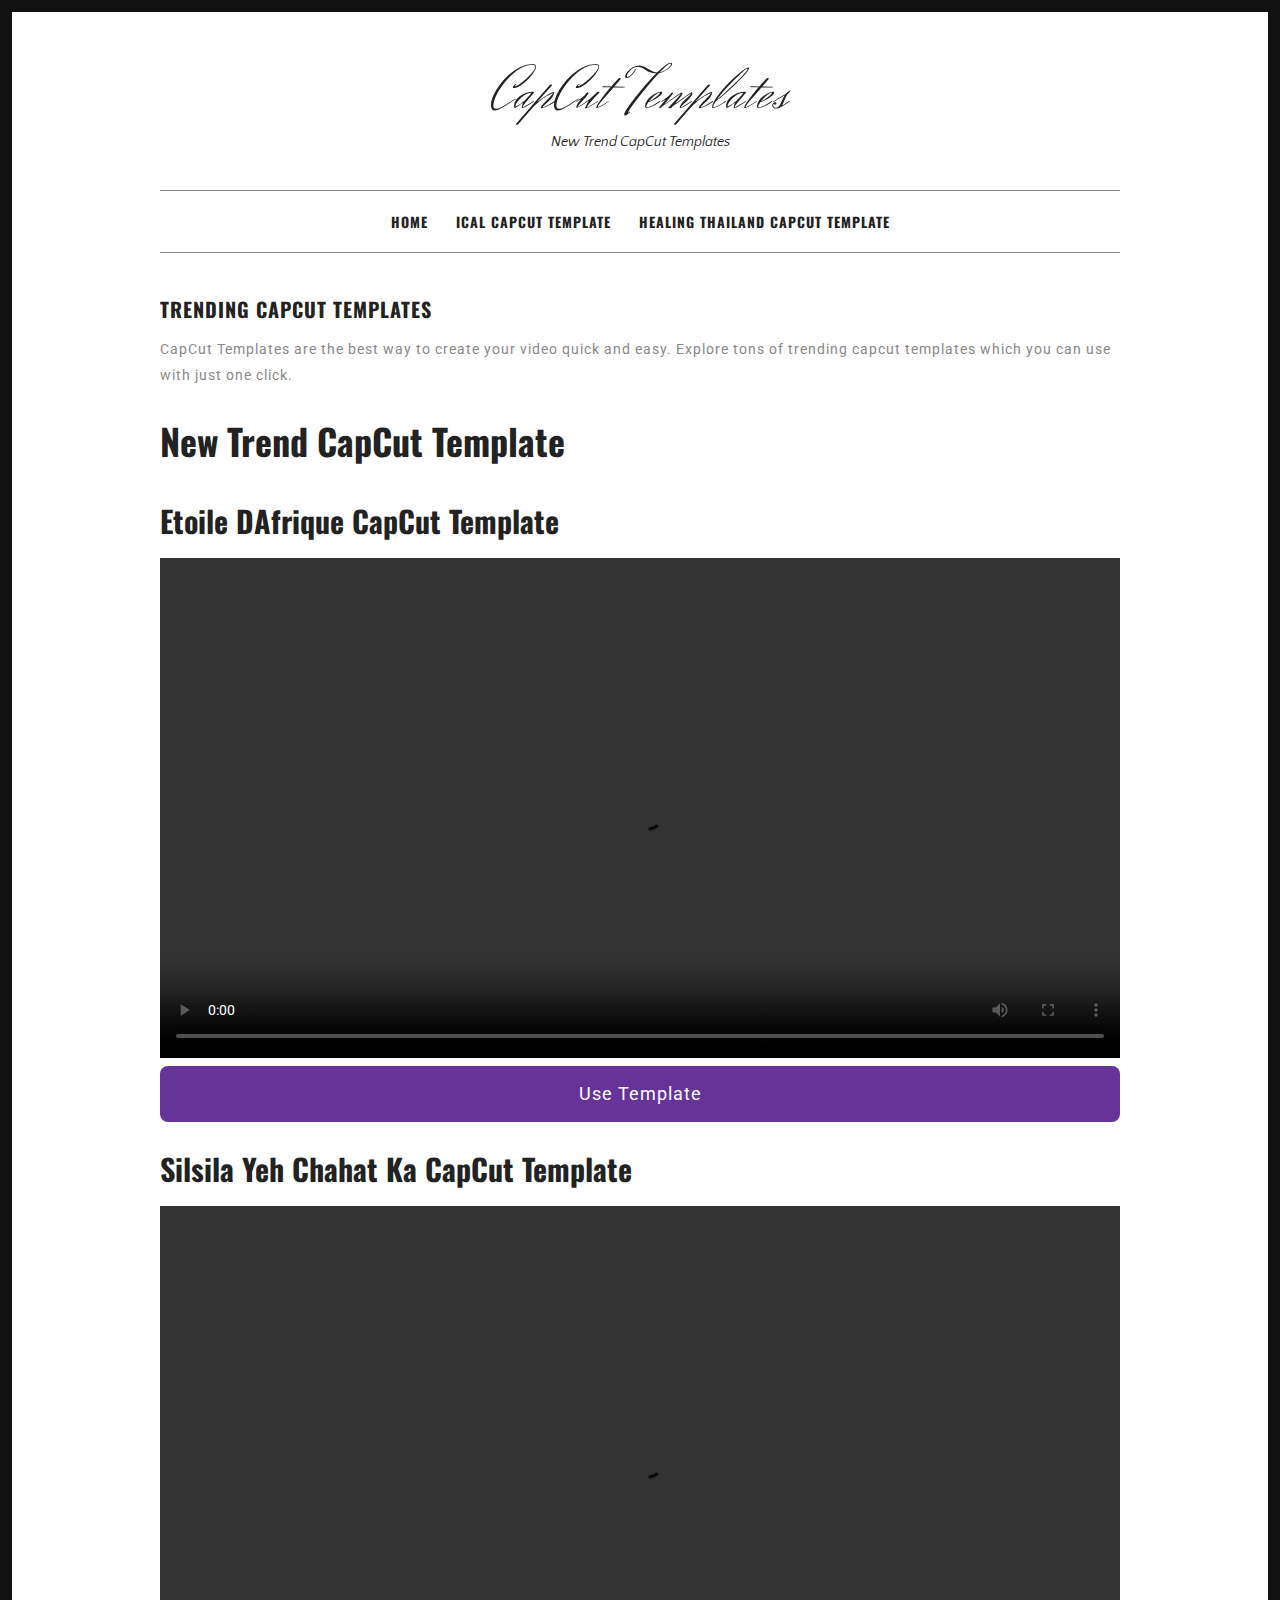
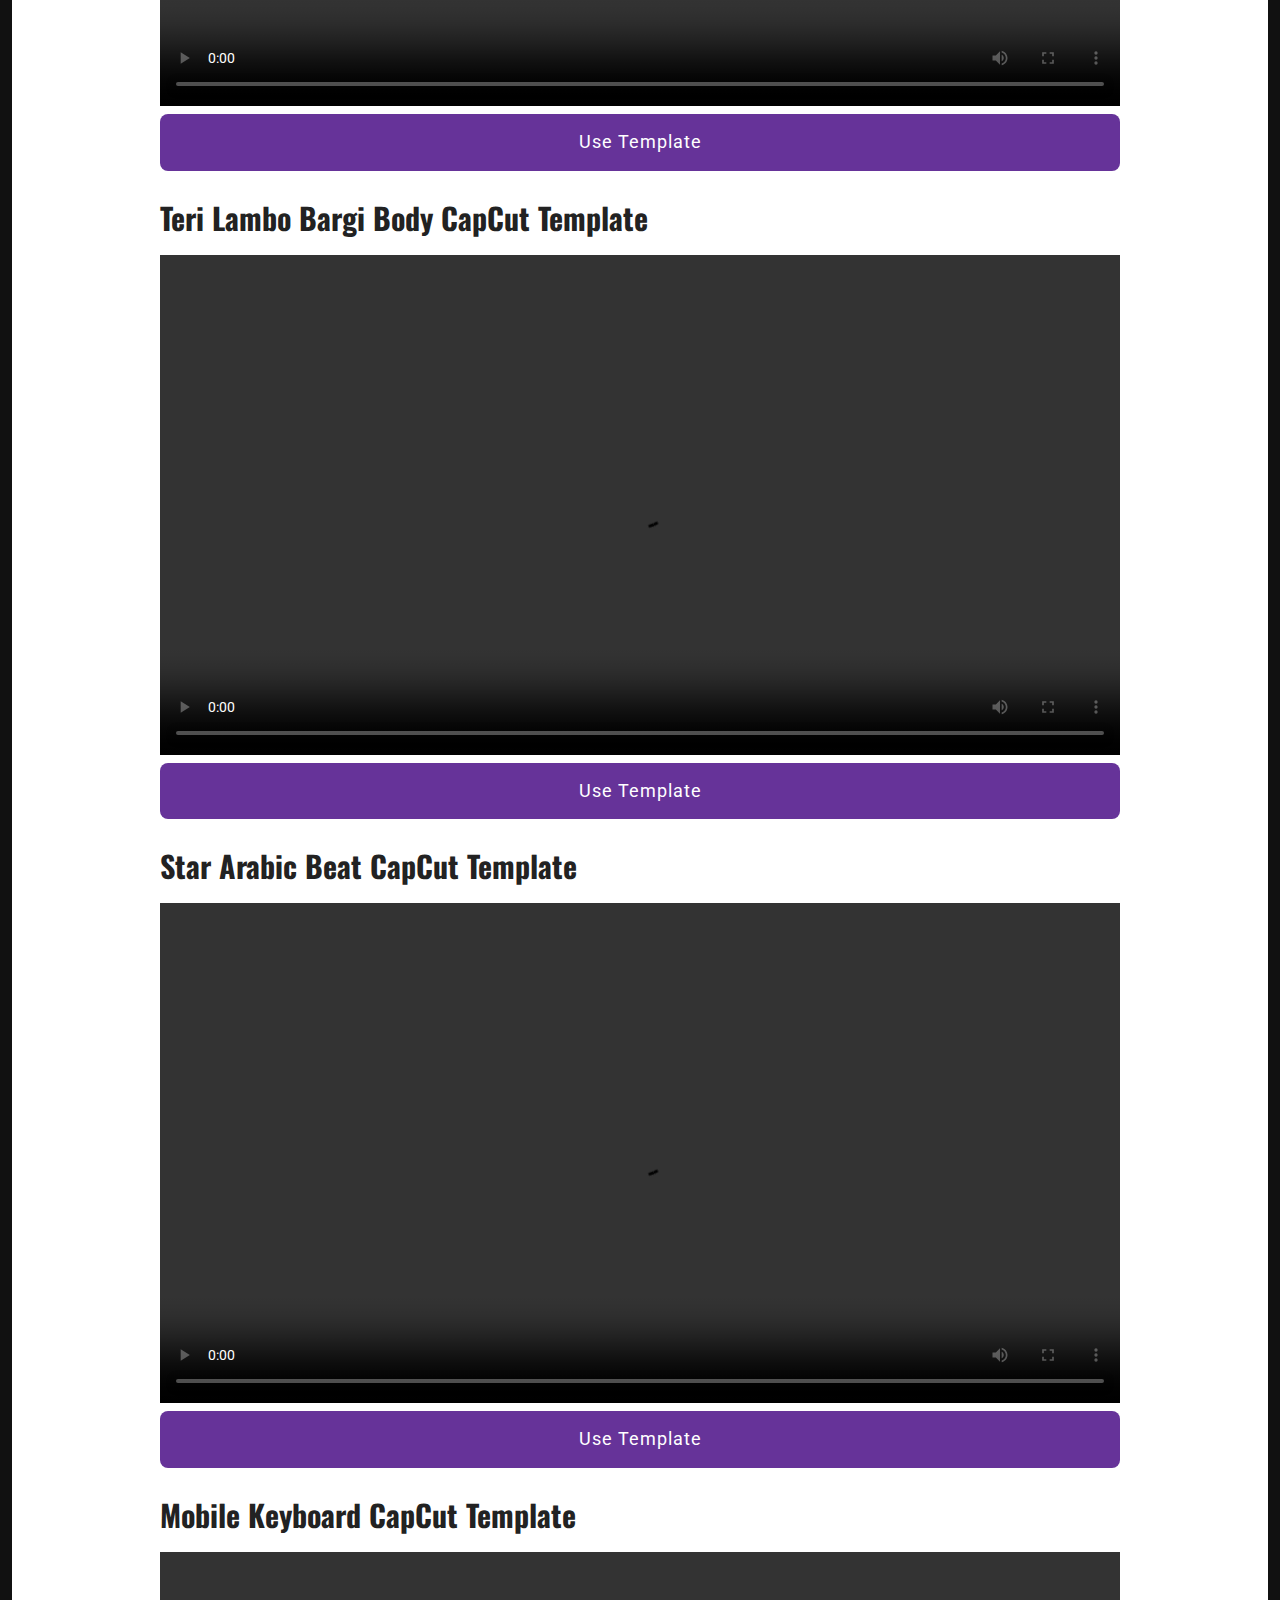
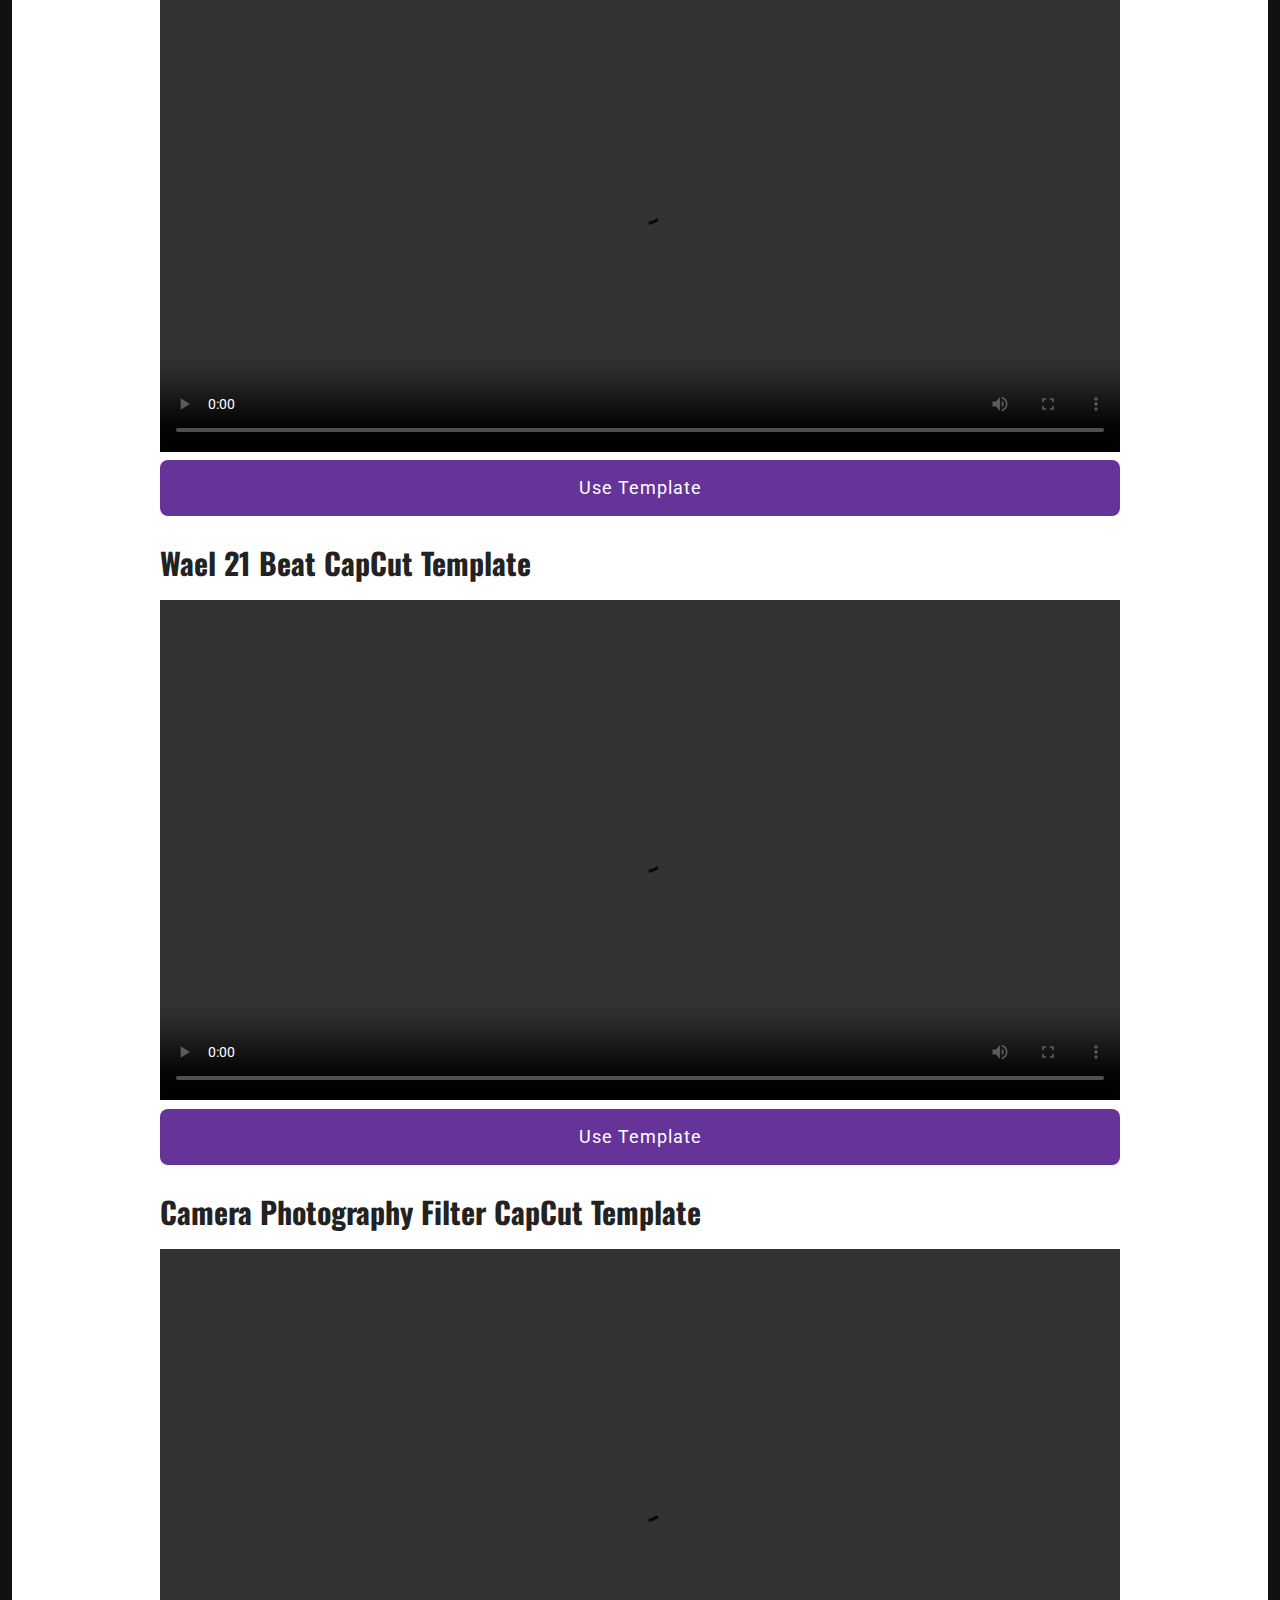
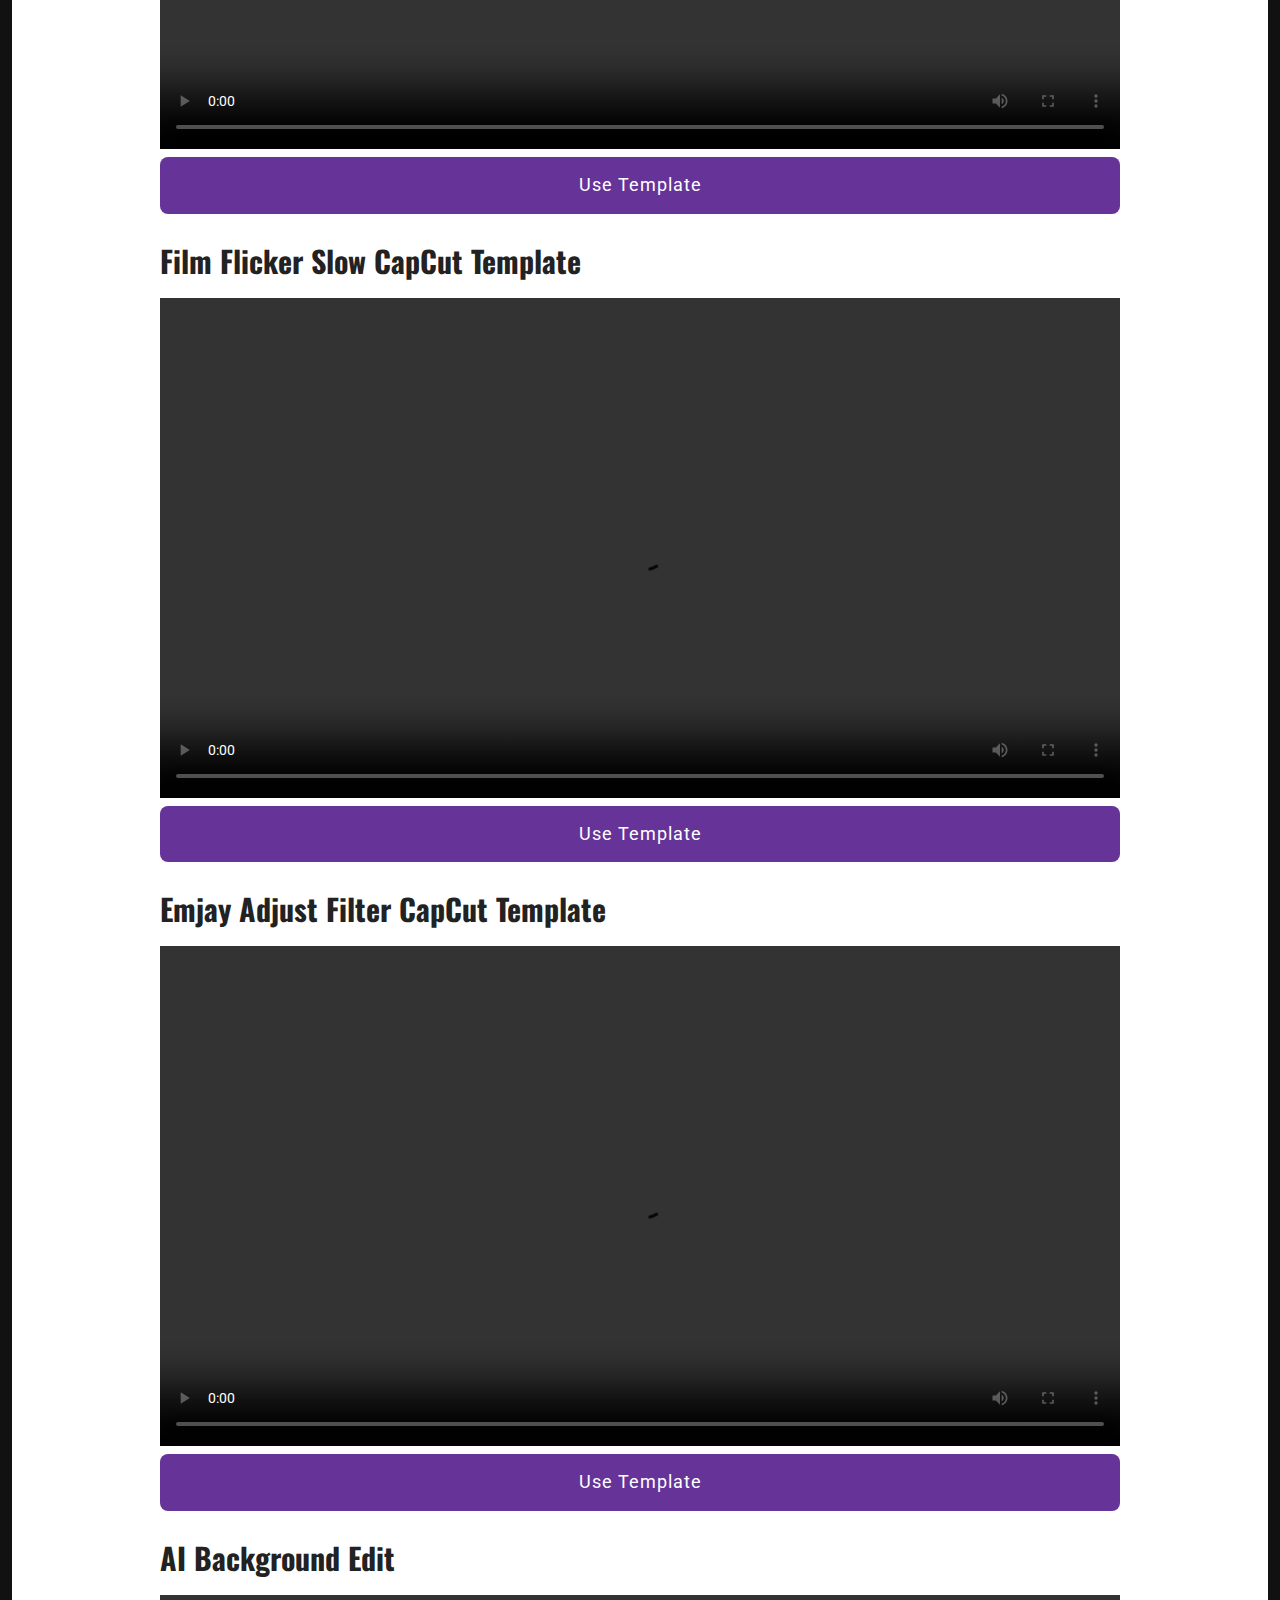
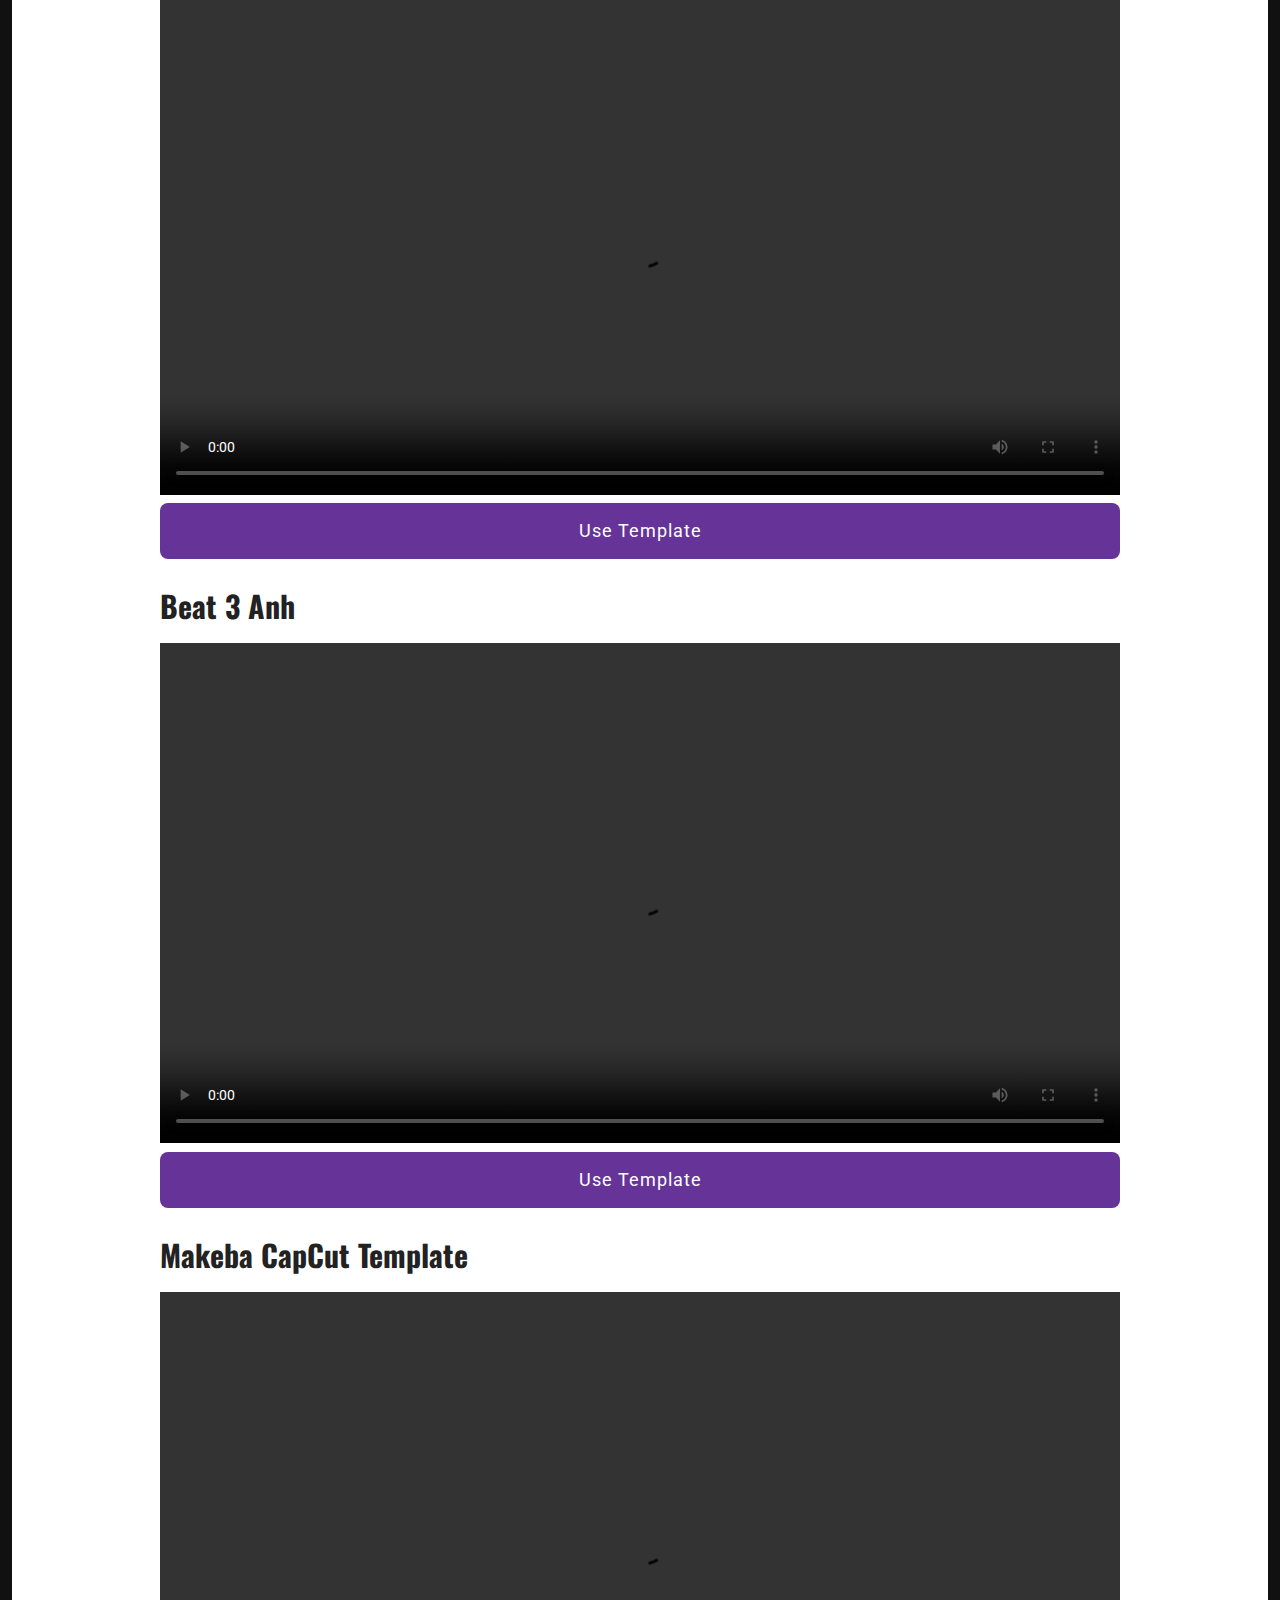
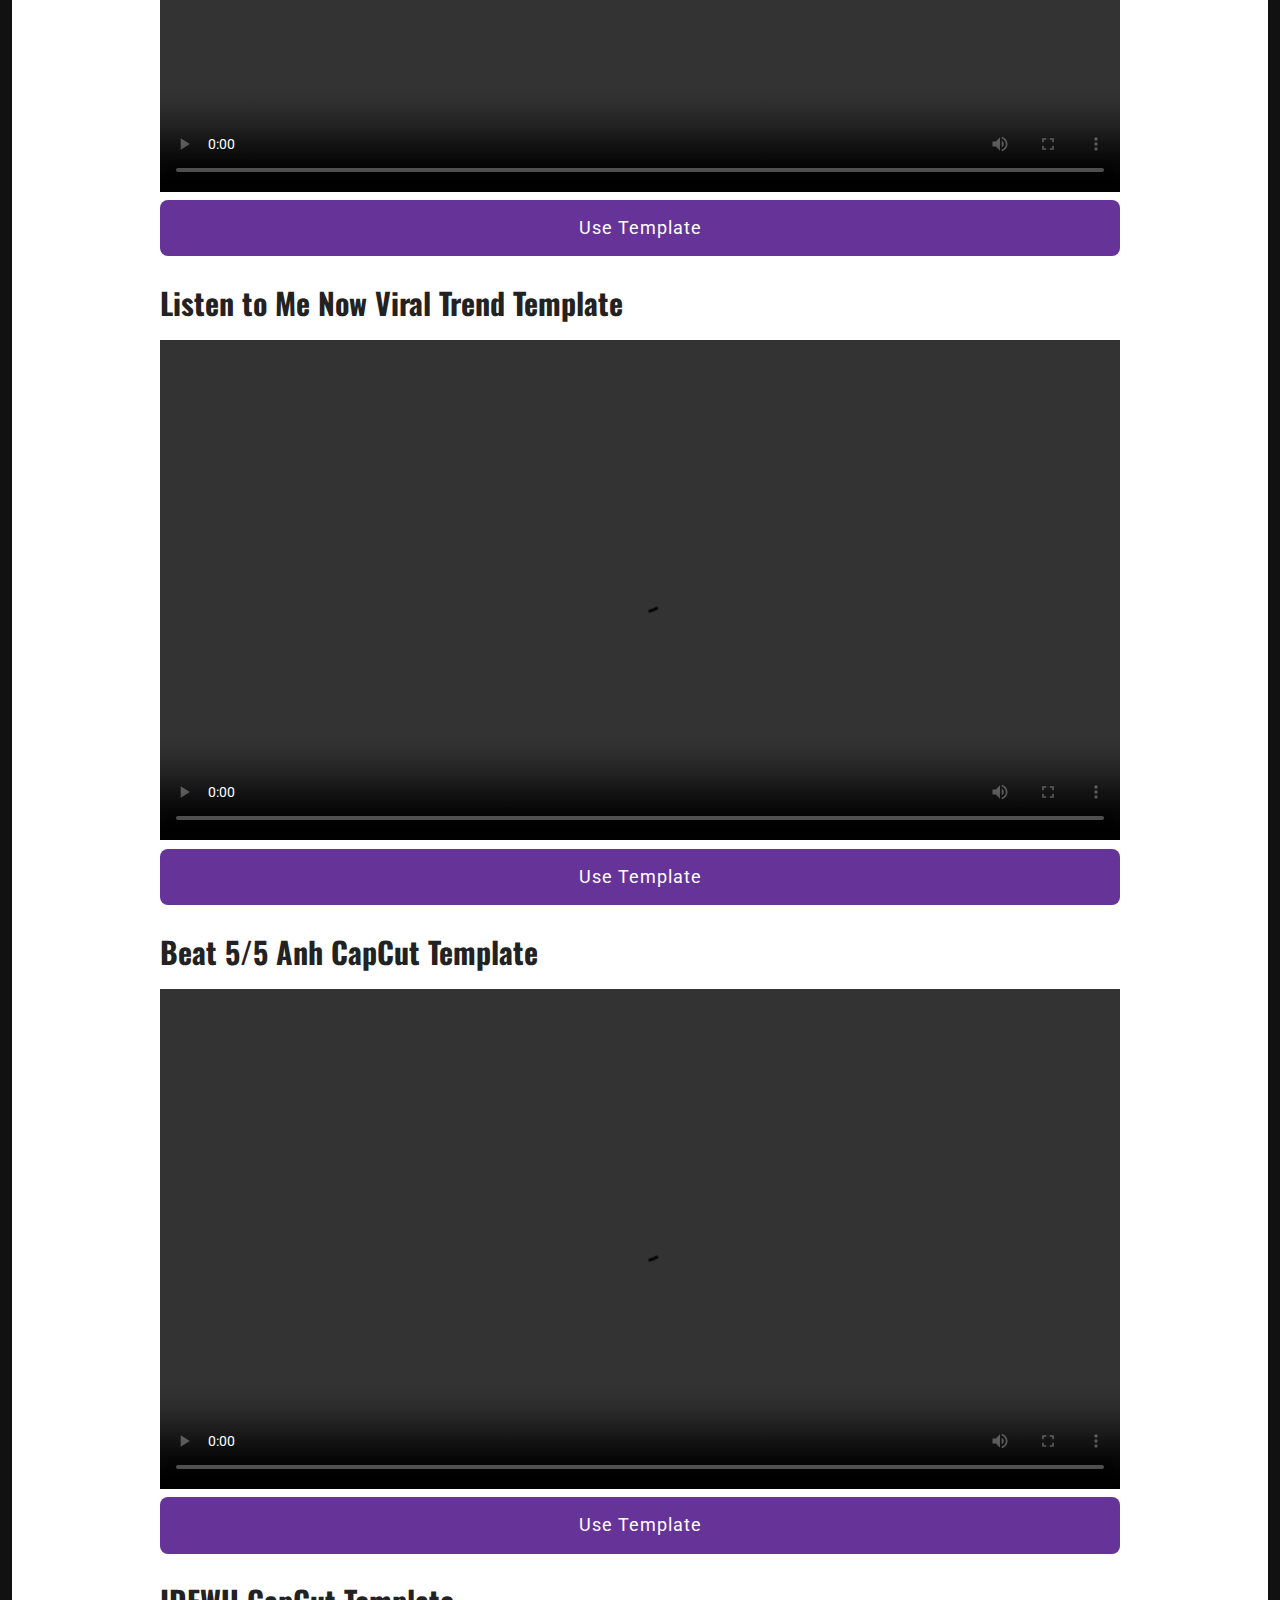
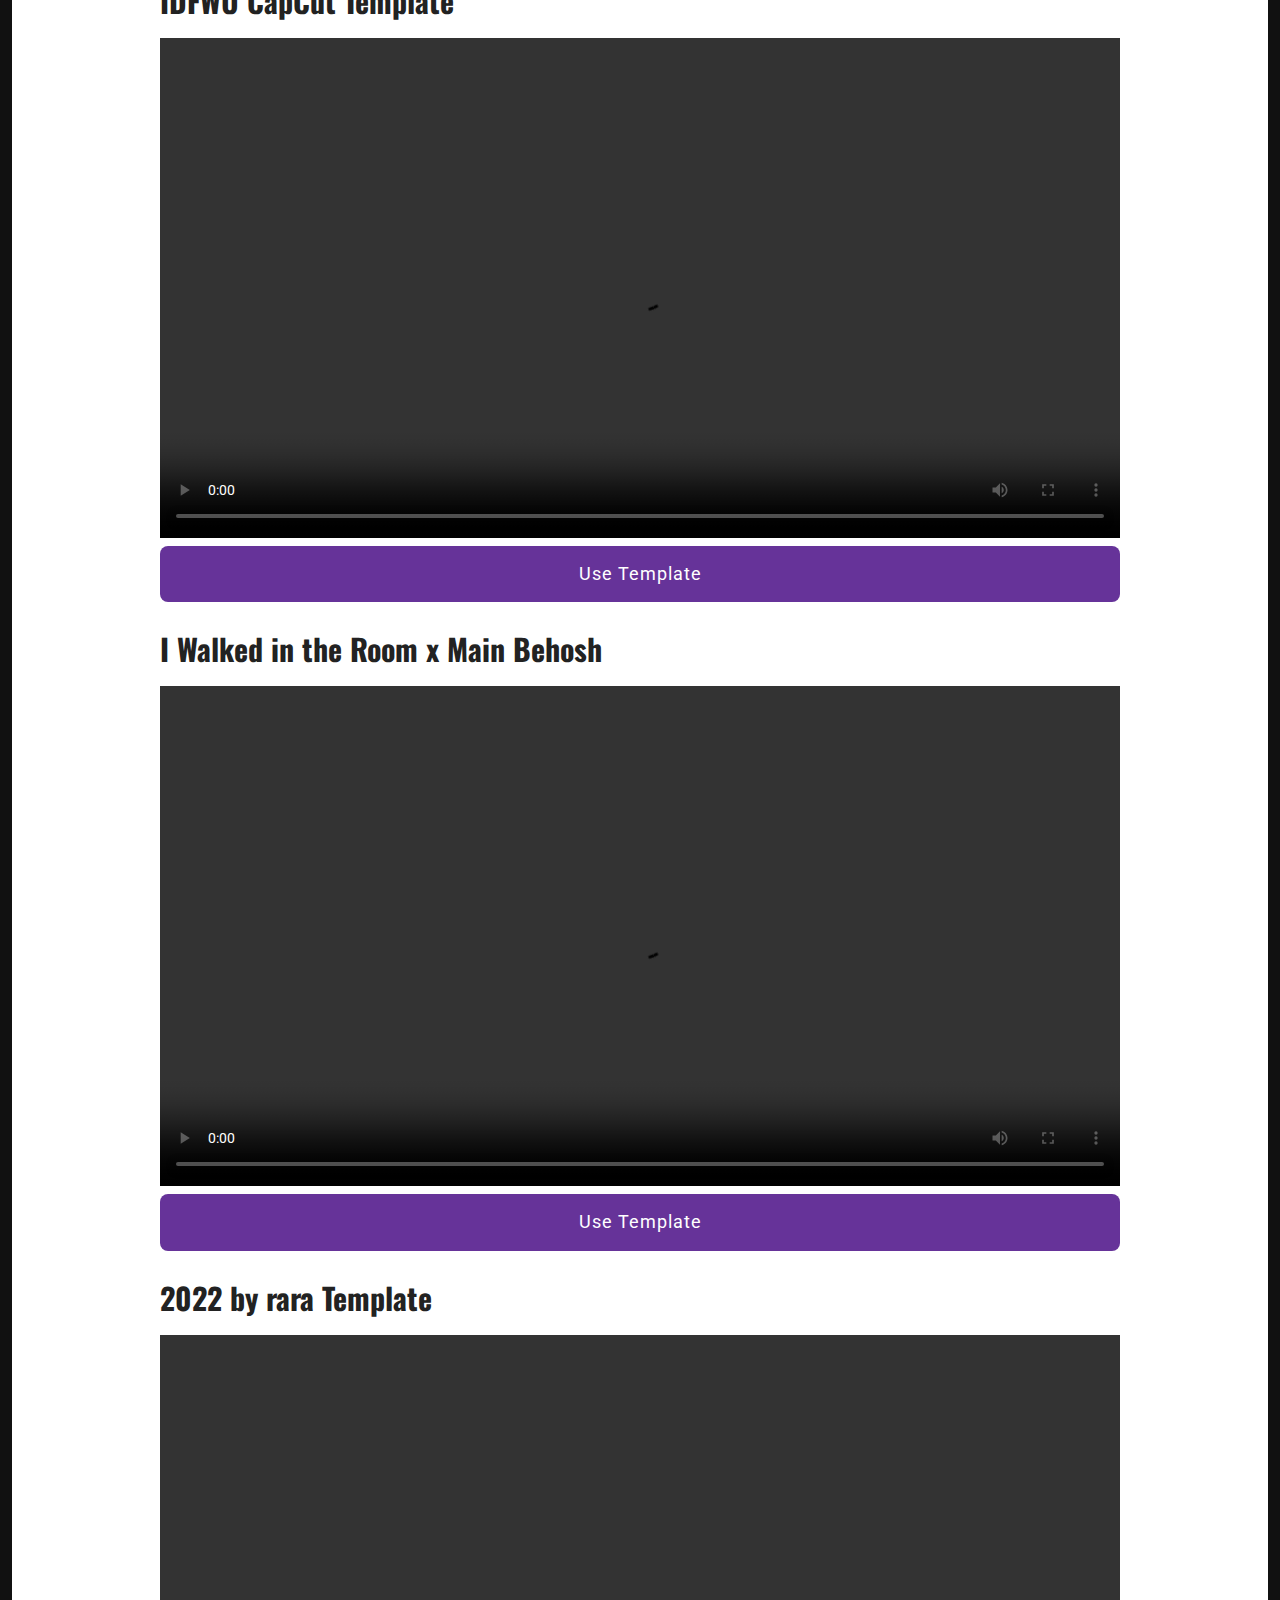
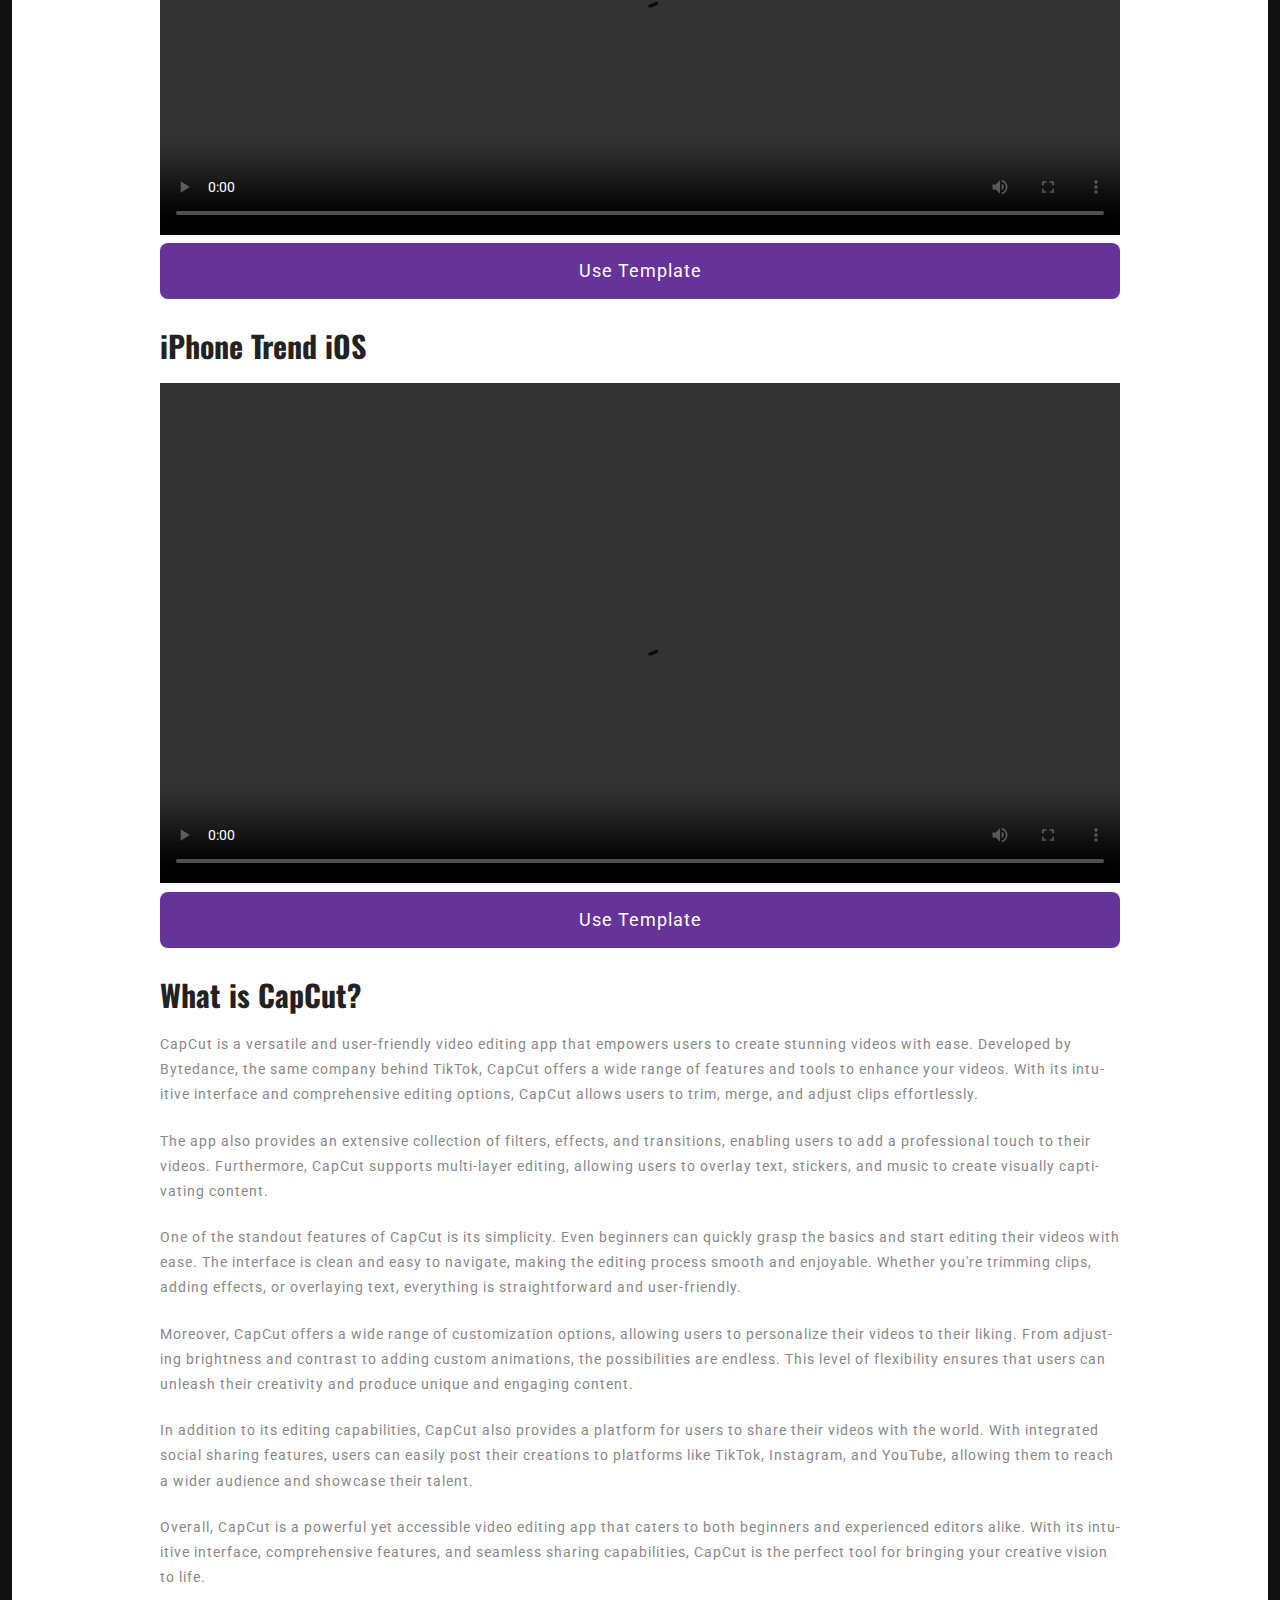
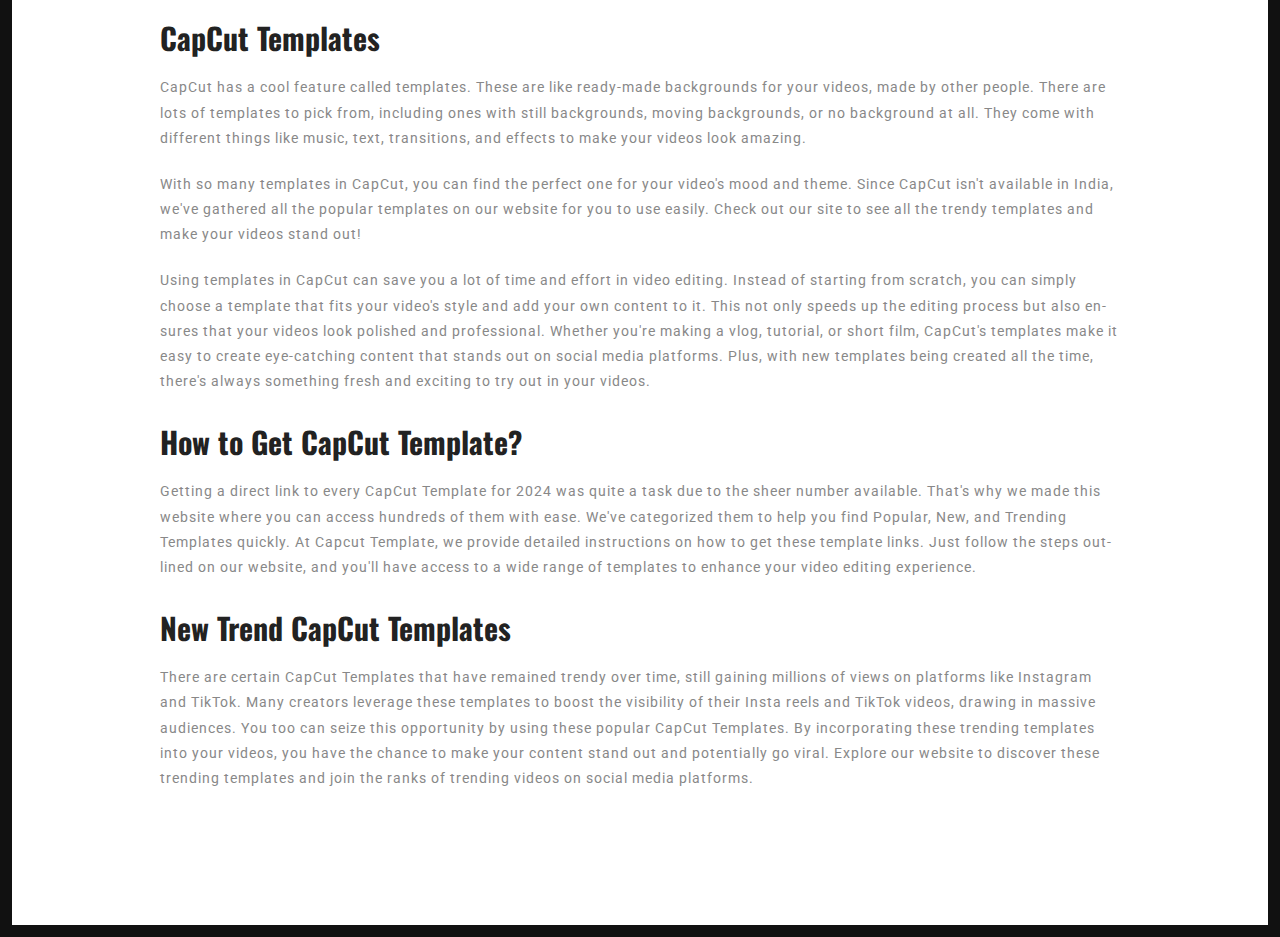
==== commit 80f4c26d: "capcut template" ====
--- a/index.html
+++ b/index.html
@@ -9,7 +9,7 @@
 <meta property="og:title" content="CapCut Templates | Latest Trending CapCut Templates" />
 <meta property="og:description" content="Get Latest Trending CapCut Templates for free. We have tons of capcut templates which you can use right now." />
 <meta property="og:type" content="website" />
-<link rel="shortcut icon" href="images/favicon.webp" type="image/x-icon">
+<link rel="shortcut icon" href="/assets/images/favicon.webp" type="image/x-icon">
 <meta property="og:image" content="/images/capcut-templates.webp" />
 <link rel="canonical" href="https://capcut-template.github.io/">
 <link rel='stylesheet' href='/assets/style.css' type='text/css' media='all'/>
@@ -46,6 +46,61 @@
 				<!-- .entry-header -->
 				<div class="entry-content">
 					<p>CapCut Templates are the best way to create your video quick and easy. Explore tons of trending capcut templates which you can use with just one click.</p>
+					<h1>New Trend CapCut Template</h1>
+					<h2>Etoile DAfrique CapCut Template</h2>
+<video style="background:black" disablepictureinpicture controlslist="nodownload noremoteplayback noplaybackrate" height="500" preload="metadata" src="https://archive.org/download/etoile-dafrique-capcut-template_202402/1.%207244565669881187585.mp4" controls></video>
+<a rel="nofollow" href="https://capcut-yt.onelink.me/W3Oy?pid=SharedPage_other_tp_de_new_b&af_xp=social&is_retargeting=true&af_force_deeplink=true&af_dp=capcut%3A%2F%2Ftemplate%2Fdetail%3Fenter_from%3Dshared_other_template_detail_new_b%26template_id%3D7244565669881187585%26template_language%3DNone&deep_link_value=capcut%253A%252F%252Ftemplate%252Fdetail%253Fenter_from%253Dshared_other_template_detail_new_b%2526template_id%253D7244565669881187585%2526template_language%253DNone&deep_link_sub1=%7B%22share_token%22%3A%2203cf0c23-6187-46d1-a009-1c5c26a11372%22%7D">Use Template</a>
+<h2>Silsila Yeh Chahat Ka CapCut Template</h2>
+<video style="background:black" disablepictureinpicture controlslist="nodownload noremoteplayback noplaybackrate" height="500" preload="metadata" src="https://ia600206.us.archive.org/25/items/silsila-yeh-chahaat-ka/1.%207337246939295010056.mp4" controls></video>
+<a rel="nofollow" href="https://capcut-yt.onelink.me/W3Oy?pid=SharedPage_other_tp_de_new_b&af_xp=social&is_retargeting=true&af_force_deeplink=true&af_dp=capcut%3A%2F%2Ftemplate%2Fdetail%3Fenter_from%3Dshared_other_template_detail_new_b%26template_id%3D7337246939295010056%26template_language%3DNone&deep_link_value=capcut%253A%252F%252Ftemplate%252Fdetail%253Fenter_from%253Dshared_other_template_detail_new_b%2526template_id%253D7337246939295010056%2526template_language%253DNone&deep_link_sub1=%7B%22share_token%22%3A%2203cf0c23-6187-46d1-a009-1c5c26a11372%22%7D">Use Template</a>
+<h2>Teri Lambo Bargi Body CapCut Template</h2>
+<video style="background:black" disablepictureinpicture controlslist="nodownload noremoteplayback noplaybackrate" height="500" preload="metadata" src="https://ia601207.us.archive.org/29/items/7314186963781750018/7314186963781750018.mp4" controls></video>
+<a rel="nofollow" href="https://capcut-yt.onelink.me/W3Oy?pid=SharedPage_other_tp_de_new_b&af_xp=social&is_retargeting=true&af_force_deeplink=true&af_dp=capcut%3A%2F%2Ftemplate%2Fdetail%3Fenter_from%3Dshared_other_template_detail_new_b%26template_id%3D7314186963781750018%26template_language%3DNone&deep_link_value=capcut%253A%252F%252Ftemplate%252Fdetail%253Fenter_from%253Dshared_other_template_detail_new_b%2526template_id%253D7314186963781750018%2526template_language%253DNone&deep_link_sub1=%7B%22share_token%22%3A%2203cf0c23-6187-46d1-a009-1c5c26a11372%22%7D">Use Template</a>
+<h2>Star Arabic Beat CapCut Template</h2>
+<video style="background:black" disablepictureinpicture controlslist="nodownload noremoteplayback noplaybackrate" height="500" preload="metadata" src="https://ia601205.us.archive.org/12/items/star-templates/1.%207241544992177622273.mp4" controls></video>
+<a rel="nofollow" href="https://capcut-yt.onelink.me/W3Oy?pid=SharedPage_other_tp_de_new_b&af_xp=social&is_retargeting=true&af_force_deeplink=true&af_dp=capcut%3A%2F%2Ftemplate%2Fdetail%3Fenter_from%3Dshared_other_template_detail_new_b%26template_id%3D7241544992177622273%26template_language%3DNone&deep_link_value=capcut%253A%252F%252Ftemplate%252Fdetail%253Fenter_from%253Dshared_other_template_detail_new_b%2526template_id%253D7241544992177622273%2526template_language%253DNone&deep_link_sub1=%7B%22share_token%22%3A%2203cf0c23-6187-46d1-a009-1c5c26a11372%22%7D">Use Template</a>
+<h2>Mobile Keyboard CapCut Template</h2>
+<video style="background:black" disablepictureinpicture controlslist="nodownload noremoteplayback noplaybackrate" height="500" preload="metadata" src="https://ia600503.us.archive.org/4/items/mobile-keybaord-capcut-template/1.%207238965675681762565.mp4" controls></video>
+<a rel="nofollow" href="https://capcut-yt.onelink.me/W3Oy?pid=SharedPage_other_tp_de_new_b&af_xp=social&is_retargeting=true&af_force_deeplink=true&af_dp=capcut%3A%2F%2Ftemplate%2Fdetail%3Fenter_from%3Dshared_other_template_detail_new_b%26template_id%3D7238965675681762565%26template_language%3DNone&deep_link_value=capcut%253A%252F%252Ftemplate%252Fdetail%253Fenter_from%253Dshared_other_template_detail_new_b%2526template_id%253D7238965675681762565%2526template_language%253DNone&deep_link_sub1=%7B%22share_token%22%3A%2203cf0c23-6187-46d1-a009-1c5c26a11372%22%7D">Use Template</a>
+<h2>Wael 21 Beat CapCut Template</h2>
+<video style="background:black" disablepictureinpicture controlslist="nodownload noremoteplayback noplaybackrate" height="500" preload="metadata" src="https://ia600501.us.archive.org/0/items/wael-capcut-template/1.%207288708985383963905.mp4" controls></video>
+<a rel="nofollow" href="https://capcut-yt.onelink.me/W3Oy?pid=SharedPage_other_tp_de_new_b&af_xp=social&is_retargeting=true&af_force_deeplink=true&af_dp=capcut%3A%2F%2Ftemplate%2Fdetail%3Fenter_from%3Dshared_other_template_detail_new_b%26template_id%3D7288708985383963905%26template_language%3DNone&deep_link_value=capcut%253A%252F%252Ftemplate%252Fdetail%253Fenter_from%253Dshared_other_template_detail_new_b%2526template_id%253D7288708985383963905%2526template_language%253DNone&deep_link_sub1=%7B%22share_token%22%3A%2203cf0c23-6187-46d1-a009-1c5c26a11372%22%7D">Use Template</a>
+<h2>Camera Photography Filter CapCut Template</h2>
+<video style="background:black" disablepictureinpicture controlslist="nodownload noremoteplayback noplaybackrate" height="500" preload="metadata" src="https://ia600505.us.archive.org/2/items/camera-photography-capcut-template/1.%207280203073685884161.mp4" controls></video>
+<a rel="nofollow" href="https://capcut-yt.onelink.me/W3Oy?pid=SharedPage_other_tp_de_new_b&af_xp=social&is_retargeting=true&af_force_deeplink=true&af_dp=capcut%3A%2F%2Ftemplate%2Fdetail%3Fenter_from%3Dshared_other_template_detail_new_b%26template_id%3D7280203073685884161%26template_language%3DNone&deep_link_value=capcut%253A%252F%252Ftemplate%252Fdetail%253Fenter_from%253Dshared_other_template_detail_new_b%2526template_id%253D7280203073685884161%2526template_language%253DNone&deep_link_sub1=%7B%22share_token%22%3A%2203cf0c23-6187-46d1-a009-1c5c26a11372%22%7D">Use Template</a>
+<h2>Film Flicker Slow CapCut Template</h2>
+<video style="background:black" disablepictureinpicture controlslist="nodownload noremoteplayback noplaybackrate" height="500" preload="metadata" src="https://ia600507.us.archive.org/30/items/7273596350267215109/7273596350267215109.mp4" controls></video>
+<a rel="nofollow" href="https://capcut-yt.onelink.me/W3Oy?pid=SharedPage_other_tp_de_new_b&af_xp=social&is_retargeting=true&af_force_deeplink=true&af_dp=capcut%3A%2F%2Ftemplate%2Fdetail%3Fenter_from%3Dshared_other_template_detail_new_b%26template_id%3D7273596350267215109%26template_language%3DNone&deep_link_value=capcut%253A%252F%252Ftemplate%252Fdetail%253Fenter_from%253Dshared_other_template_detail_new_b%2526template_id%253D7273596350267215109%2526template_language%253DNone&deep_link_sub1=%7B%22share_token%22%3A%2203cf0c23-6187-46d1-a009-1c5c26a11372%22%7D">Use Template</a>
+<h2>Emjay Adjust Filter CapCut Template</h2>
+<video style="background:black" disablepictureinpicture controlslist="nodownload noremoteplayback noplaybackrate" height="500" preload="metadata" src="https://ia601600.us.archive.org/3/items/adjust-filter-capcut-template/2.%207029230886495194369.mp4" controls></video>
+<a rel="nofollow" href="https://capcut-yt.onelink.me/W3Oy?pid=SharedPage_other_tp_de_new_b&af_xp=social&is_retargeting=true&af_force_deeplink=true&af_dp=capcut%3A%2F%2Ftemplate%2Fdetail%3Fenter_from%3Dshared_other_template_detail_new_b%26template_id%3D7029230886495194369%26template_language%3DNone&deep_link_value=capcut%253A%252F%252Ftemplate%252Fdetail%253Fenter_from%253Dshared_other_template_detail_new_b%2526template_id%253D7029230886495194369%2526template_language%253DNone&deep_link_sub1=%7B%22share_token%22%3A%2203cf0c23-6187-46d1-a009-1c5c26a11372%22%7D">Use Template</a>
+<h2>AI Background Edit</h2>
+<video style="background:black" disablepictureinpicture controlslist="nodownload noremoteplayback noplaybackrate" height="500" preload="metadata" src="https://ia802701.us.archive.org/16/items/ai-capcut-templates-edits/1.%207237947639067593990.mp4" controls></video>
+<a rel="nofollow" href="https://capcut-yt.onelink.me/W3Oy?pid=SharedPage_other_tp_de_new_b&af_xp=social&is_retargeting=true&af_force_deeplink=true&af_dp=capcut%3A%2F%2Ftemplate%2Fdetail%3Fenter_from%3Dshared_other_template_detail_new_b%26template_id%3D7237947639067593990%26template_language%3DNone&deep_link_value=capcut%253A%252F%252Ftemplate%252Fdetail%253Fenter_from%253Dshared_other_template_detail_new_b%2526template_id%253D7237947639067593990%2526template_language%253DNone&deep_link_sub1=%7B%22share_token%22%3A%2203cf0c23-6187-46d1-a009-1c5c26a11372%22%7D">Use Template</a>
+<h2>Beat 3 Anh</h2>
+<video style="background:black" disablepictureinpicture controlslist="nodownload noremoteplayback noplaybackrate" height="500" preload="metadata" src="https://ia802709.us.archive.org/3/items/7134535957277101313/7134535957277101313.mp4" controls></video>
+<a rel="nofollow" href="https://capcut-yt.onelink.me/W3Oy?pid=SharedPage_other_tp_de_new_b&af_xp=social&is_retargeting=true&af_force_deeplink=true&af_dp=capcut%3A%2F%2Ftemplate%2Fdetail%3Fenter_from%3Dshared_other_template_detail_new_b%26template_id%3D7134535957277101313%26template_language%3DNone&deep_link_value=capcut%253A%252F%252Ftemplate%252Fdetail%253Fenter_from%253Dshared_other_template_detail_new_b%2526template_id%253D7134535957277101313%2526template_language%253DNone&deep_link_sub1=%7B%22share_token%22%3A%2203cf0c23-6187-46d1-a009-1c5c26a11372%22%7D">Use Template</a>
+<h2>Makeba CapCut Template</h2>
+<video style="background:black" disablepictureinpicture controlslist="nodownload noremoteplayback noplaybackrate" height="500" preload="metadata" src="https://ia902606.us.archive.org/31/items/makeba-capcut-template/1.%207249452615686212869.mp4" controls></video>
+<a rel="nofollow" href="https://capcut-yt.onelink.me/W3Oy?pid=SharedPage_other_tp_de_new_b&af_xp=social&is_retargeting=true&af_force_deeplink=true&af_dp=capcut%3A%2F%2Ftemplate%2Fdetail%3Fenter_from%3Dshared_other_template_detail_new_b%26template_id%3D7249452615686212869%26template_language%3DNone&deep_link_value=capcut%253A%252F%252Ftemplate%252Fdetail%253Fenter_from%253Dshared_other_template_detail_new_b%2526template_id%253D7249452615686212869%2526template_language%253DNone&deep_link_sub1=%7B%22share_token%22%3A%2203cf0c23-6187-46d1-a009-1c5c26a11372%22%7D">Use Template</a>
+<h2>Listen to Me Now Viral Trend Template</h2>
+<video style="background:black" disablepictureinpicture controlslist="nodownload noremoteplayback noplaybackrate" height="500" preload="metadata" src="https://ia902603.us.archive.org/14/items/listen-tome-now/1.%206988481571284356354.mp4" controls></video>
+<a rel="nofollow" href="https://capcut-yt.onelink.me/W3Oy?pid=SharedPage_other_tp_de_new_b&af_xp=social&is_retargeting=true&af_force_deeplink=true&af_dp=capcut%3A%2F%2Ftemplate%2Fdetail%3Fenter_from%3Dshared_other_template_detail_new_b%26template_id%3D6988481571284356354%26template_language%3DNone&deep_link_value=capcut%253A%252F%252Ftemplate%252Fdetail%253Fenter_from%253Dshared_other_template_detail_new_b%2526template_id%253D6988481571284356354%2526template_language%253DNone&deep_link_sub1=%7B%22share_token%22%3A%2203cf0c23-6187-46d1-a009-1c5c26a11372%22%7D">Use Template</a>
+<h2>Beat 5/5 Anh CapCut Template</h2>
+<video style="background:black" disablepictureinpicture controlslist="nodownload noremoteplayback noplaybackrate" height="500" preload="metadata" src="https://ia801609.us.archive.org/13/items/7139443979791240450/7139443979791240450.mp4" controls></video>
+<a rel="nofollow" href="https://capcut-yt.onelink.me/W3Oy?pid=SharedPage_other_tp_de_new_b&af_xp=social&is_retargeting=true&af_force_deeplink=true&af_dp=capcut%3A%2F%2Ftemplate%2Fdetail%3Fenter_from%3Dshared_other_template_detail_new_b%26template_id%3D7139443979791240450%26template_language%3DNone&deep_link_value=capcut%253A%252F%252Ftemplate%252Fdetail%253Fenter_from%253Dshared_other_template_detail_new_b%2526template_id%253D7139443979791240450%2526template_language%253DNone&deep_link_sub1=%7B%22share_token%22%3A%2203cf0c23-6187-46d1-a009-1c5c26a11372%22%7D">Use Template</a>
+<h2>IDFWU CapCut Template</h2>
+<video style="background:black" disablepictureinpicture controlslist="nodownload noremoteplayback noplaybackrate" height="500" preload="metadata" src="https://ia801608.us.archive.org/33/items/7231344166075124994/7231344166075124994.mp4" controls></video>
+<a rel="nofollow" href="https://capcut-yt.onelink.me/W3Oy?pid=SharedPage_other_tp_de_new_b&af_xp=social&is_retargeting=true&af_force_deeplink=true&af_dp=capcut%3A%2F%2Ftemplate%2Fdetail%3Fenter_from%3Dshared_other_template_detail_new_b%26template_id%3D7231344166075124994%26template_language%3DNone&deep_link_value=capcut%253A%252F%252Ftemplate%252Fdetail%253Fenter_from%253Dshared_other_template_detail_new_b%2526template_id%253D7231344166075124994%2526template_language%253DNone&deep_link_sub1=%7B%22share_token%22%3A%2203cf0c23-6187-46d1-a009-1c5c26a11372%22%7D">Use Template</a>
+<h2>I Walked in the Room x Main Behosh</h2>
+<video style="background:black" disablepictureinpicture controlslist="nodownload noremoteplayback noplaybackrate" height="500" preload="metadata" src="https://ia902601.us.archive.org/22/items/i-walked-in-the-room-x-main-behosh/1.%207224113719175859457.mp4" controls></video>
+<a rel="nofollow" href="https://capcut-yt.onelink.me/W3Oy?pid=SharedPage_other_tp_de_new_b&af_xp=social&is_retargeting=true&af_force_deeplink=true&af_dp=capcut%3A%2F%2Ftemplate%2Fdetail%3Fenter_from%3Dshared_other_template_detail_new_b%26template_id%3D7224113719175859457%26template_language%3DNone&deep_link_value=capcut%253A%252F%252Ftemplate%252Fdetail%253Fenter_from%253Dshared_other_template_detail_new_b%2526template_id%253D7224113719175859457%2526template_language%253DNone&deep_link_sub1=%7B%22share_token%22%3A%2203cf0c23-6187-46d1-a009-1c5c26a11372%22%7D">Use Template</a>
+<h2>2022 by rara Template</h2>
+<video style="background:black" disablepictureinpicture controlslist="nodownload noremoteplayback noplaybackrate" height="500" preload="metadata" src="https://ia601605.us.archive.org/0/items/2022-capcut/1.%207182232427123789058.mp4" controls></video>
+<a rel="nofollow" href="https://capcut-yt.onelink.me/W3Oy?pid=SharedPage_other_tp_de_new_b&af_xp=social&is_retargeting=true&af_force_deeplink=true&af_dp=capcut%3A%2F%2Ftemplate%2Fdetail%3Fenter_from%3Dshared_other_template_detail_new_b%26template_id%3D7182232427123789058%26template_language%3DNone&deep_link_value=capcut%253A%252F%252Ftemplate%252Fdetail%253Fenter_from%253Dshared_other_template_detail_new_b%2526template_id%253D7182232427123789058%2526template_language%253DNone&deep_link_sub1=%7B%22share_token%22%3A%2203cf0c23-6187-46d1-a009-1c5c26a11372%22%7D">Use Template</a>
+<h2>iPhone Trend iOS</h2>
+<video style="background:black" disablepictureinpicture controlslist="nodownload noremoteplayback noplaybackrate" height="500" preload="metadata" src="https://ia801604.us.archive.org/14/items/copy-share-iphone/1.%207217850472919616770.mp4" controls></video>
+<a rel="nofollow" href="https://capcut-yt.onelink.me/W3Oy?pid=SharedPage_other_tp_de_new_b&af_xp=social&is_retargeting=true&af_force_deeplink=true&af_dp=capcut%3A%2F%2Ftemplate%2Fdetail%3Fenter_from%3Dshared_other_template_detail_new_b%26template_id%3D7217850472919616770%26template_language%3DNone&deep_link_value=capcut%253A%252F%252Ftemplate%252Fdetail%253Fenter_from%253Dshared_other_template_detail_new_b%2526template_id%253D7217850472919616770%2526template_language%253DNone&deep_link_sub1=%7B%22share_token%22%3A%2203cf0c23-6187-46d1-a009-1c5c26a11372%22%7D">Use Template</a>
 					<h2>What is CapCut?</h2>
 					<p>CapCut is a versatile and user-friendly video editing app that empowers users to create stunning videos with ease. Developed by Bytedance, the same company behind TikTok, CapCut offers a wide range of features and tools to enhance your videos. With its intuitive interface and comprehensive editing options, CapCut allows users to trim, merge, and adjust clips effortlessly.</p>
 
--- a/assets/style.css
+++ b/assets/style.css
@@ -1 +1,16 @@
-a img,hr{border:0}.bloggrid article.hentry,.entry-content p:last-child,.single-portfolio .hentry,li>ol,li>ul,p:last-child{margin-bottom:0}caption,table th,td,th{text-align:left}table td,table th{padding:10px 10px 10px 0}pre,textarea{overflow:auto}.comment-meta-details a,.entry-title a,.main-navigation a,.nav-links a,.site-title a,.widget-title a,a,a.button,a.smoothup,a:active,a:focus,a:hover,ins,mark{text-decoration:none}.entry-content,code,kbd,tt,var{white-space:normal}.comment-meta .fn,.entry-title,.main-navigation,.site-title,.widget-title{text-transform:uppercase}.comment-content a,.widget{word-wrap:break-word}.widget select,.wp-caption,embed,iframe,img,object,pre{max-width:100%}@font-face{font-family:Genericons;src:url('/assets/fonts/genericons-regular-webfont.eot');src:url('/assets/fonts/genericons-regular-webfont.eot?#iefix') format('embedded-opentype'),url('/assets/fonts/genericons-regular-webfont.woff') format('woff'),url('/assets/fonts/genericons-regular-webfont.ttf') format('truetype'),url('/assets/fonts/genericons-regular-webfont.svg#genericonsregular') format('svg');font-weight:400;font-style:normal}@font-face{font-family:behance;src:url('/assets/fonts/behance.eot?61221480');src:url('/assets/fonts/behance.eot?61221480#iefix') format('embedded-opentype'),url('/assets/fonts/behance.woff?61221480') format('woff'),url('/assets/fonts/behance.ttf?61221480') format('truetype'),url('/assets/fonts/behance.svg?61221480#behance') format('svg');font-weight:400;font-style:normal}a,abbr,acronym,address,applet,big,blockquote,body,caption,cite,code,dd,del,dfn,div,dl,dt,em,fieldset,font,form,h1,h2,h3,h4,h5,h6,html,iframe,ins,kbd,label,legend,li,object,ol,p,pre,q,s,samp,small,span,strike,strong,sub,sup,table,tbody,td,tfoot,th,thead,tr,tt,ul,var{border:0;font-family:inherit;font-size:100%;font-style:inherit;font-weight:inherit;margin:0;outline:0;padding:0;vertical-align:baseline}table,table tr{border-top:1px solid #ccc;border-bottom:1px solid #ccc}.entry-footer,.page-header p,.posted_in a,.wp-caption-text,a.more-link,a.portfoliotype,address,cite,dfn,em,i{font-style:italic}html{font-size:62.5%;overflow-y:scroll;-webkit-text-size-adjust:100%;-ms-text-size-adjust:100%}*,:after,:before{-webkit-box-sizing:border-box;-moz-box-sizing:border-box;box-sizing:border-box}body{background:#fff}.block,.infinity-end.neverending .site-footer,.main-navigation ul li:hover>ul,.no-js .slides>li:first-child,article,aside,details,figcaption,figure,footer,header,html[xmlns] .slides,main,nav,section{display:block}caption,td,th{font-weight:400}blockquote:after,blockquote:before,q:after,q:before{content:""}blockquote,q{quotes:"" ""}.flex-container a:active,.flex-container a:focus,.flexslider a:active,.flexslider a:focus,a:active,a:focus,a:hover{outline:0}.container{margin:0 20px}.column{margin-bottom:1em}@media (min-width:1024px){.column{float:left;margin-bottom:120px;padding:0 15px}.column.full{width:100%;float:none!important}.column.five-sixths{width:83.4%}.column.four-fifths{width:80%}.column.three-fourths{width:75%}.column.two-thirds{width:100%}.column.half{width:50%}.column.third{width:33.3%}.column.fourth{width:25%}.column.fifth{width:20%}.column.sixth{width:16.6%}.column.flow-opposite{float:right}.column.centered{margin-left:15%;width:70%}}#primary,#secondary,.site-header{padding-top:2em}@media (min-width:1090px){.container{margin:0 auto;width:960px}}.gallery,.page-header,address,dd,hr,p{margin-bottom:1.5em}body,button,input,select,textarea{font-family:inherit;font-size:14px;line-height:1.8;word-wrap:break-word;-webkit-hyphens:auto;-moz-hyphens:auto;-ms-hyphens:auto;hyphens:auto}b,strong{font-weight:700}blockquote{border-left:5px solid gold;margin-bottom:20px;padding:10px 20px}pre{background:#eee;font-family:"Courier 10 Pitch",Courier,monospace;font-size:15px;line-height:1.6;margin-bottom:1.6em;padding:1.6em}code,kbd,tt,var{background:#eee;color:#222;font:15px Monaco,Consolas,"Andale Mono","DejaVu Sans Mono",monospace;padding:0}small,sub,sup{font-size:75%}.dropcap,dt,h1,h2,h3,h4,h5,h6,table th{font-weight:700}abbr,acronym{border-bottom:1px dotted #666;cursor:help}ins,mark{background:#fff9c0}sub,sup{height:0;line-height:0;position:relative;vertical-align:baseline}sup{bottom:1ex}sub{top:.5ex}big{font-size:125%}hr{background-color:#e5e5e5;height:1px;margin-top:1.5em}img{height:auto}ol,ul{margin:0 0 1.5em 3em}ul{list-style:disc}ol{list-style:decimal}li>ol,li>ul{margin-left:1.5em}dt{color:#0a0700}figure{margin:0}table{border-spacing:0;border-collapse:collapse;border-spacing:0;line-height:2;margin-bottom:40px;width:100%}button,input,select,textarea{font-size:100%;margin:0;vertical-align:baseline}.gallery-item,.genericon,textarea{vertical-align:top}button,input[type=button],input[type=reset],input[type=submit]{border:1px solid #ccc;border-radius:0;background:#ccc;color:#fff;cursor:pointer;-webkit-appearance:button;padding:3px 15px}button:hover,input[type=button]:hover,input[type=reset]:hover,input[type=submit]:hover{opacity:.6}.single-portfolio .entry-footer,input[type=checkbox],input[type=radio]{padding:0}input[type=search]{-webkit-appearance:textfield;-webkit-box-sizing:content-box;-moz-box-sizing:content-box;box-sizing:content-box}input[type=search]::-webkit-search-decoration{-webkit-appearance:none}button::-moz-focus-inner,input::-moz-focus-inner{border:0;padding:0}input[type=email],input[type=password],input[type=search],input[type=text],input[type=url],textarea{border:1px solid #ccc;border-radius:0;color:#666}input[type=email]:focus,input[type=password]:focus,input[type=search]:focus,input[type=text]:focus,input[type=url]:focus,textarea:focus{color:#111}input[type=email],input[type=password],input[type=search],input[type=tel],input[type=text],input[type=url]{padding:6px;border:1px solid #ccc}textarea{padding:5px;width:98%}.group-blog .byline,.inline,.single .byline,.wpcf7-form-control-wrap{display:inline}.wpcf7 input[type=email],.wpcf7 input[type=password],.wpcf7 input[type=text],.wpcf7 input[type=url],.wpcf7 textarea{background-color:#e6e6e6;border:1px solid #e6e6e6;border-radius:0;outline-color:transparent;outline-style:none;padding:10px;width:100%}.wpcf7 input[type=email]:focus,.wpcf7 input[type=password]:focus,.wpcf7 input[type=text]:focus,.wpcf7 input[type=url]:focus,.wpcf7 textarea:focus{background-color:#fff;color:#111}.wpcf7 input[type=submit]{border:1px solid #4d4d4d;border-radius:0;background:#4d4d4d;box-shadow:none;color:#fff;cursor:pointer;-webkit-appearance:button;font-size:1.4rem;line-height:1;outline-color:transparent;outline-style:none;padding:1em 1em .9em;text-shadow:0;width:100%;-webkit-transition:.2s ease-in-out;-moz-transition:.2s ease-in-out;-o-transition:.2s ease-in-out;transition:.2s ease-in-out}.wpcf7 input[type=submit]:hover,a{-webkit-transition:.2s ease-in-out;-moz-transition:.2s ease-in-out;-o-transition:.2s ease-in-out}.wpcf7 input[type=submit]:hover{opacity:.6;transition:.2s ease-in-out}html{border:12px solid #111}.site-header{padding-bottom:1em}.header-image{margin-top:1em;text-align:center;margin-bottom:2em}a{color:inherit;transition:.2s ease-in-out}a:visited{color:#666}a:hover{color:#ccc;-webkit-transition:.2s ease-in-out;-moz-transition:.2s ease-in-out;-o-transition:.2s ease-in-out;transition:.2s ease-in-out}.site-branding{margin-bottom:1em;text-align:center}.site-title{line-height:1;margin-top:25px;margin-bottom:20px}.site-description{margin-top:-15px;margin-bottom:35px;padding-top:0}.menu{display:table;margin:0 auto}.main-navigation{background-color:#fff;padding:15px 0;border-top:1px solid;border-bottom:1px solid}.main-navigation ul{list-style:none;margin:0 auto;padding:3px 0}.main-navigation li{display:inline;float:left;margin:0 1em;position:relative}.main-navigation ul ul{display:none;text-transform:none;box-shadow:none;opacity:.9;float:left;left:-1em;padding:35px 1em .5em;position:absolute;top:1.5em;z-index:99999;transition:.3s;font-weight:400;background-color:#fff}.main-navigation ul ul li{margin:0;width:150px}.archive .format-aside .entry-title,.archive .format-gallery .entry-thumbnail,.archive .format-image .entry-thumbnail,.blog .format-aside .entry-title,.blog .format-gallery .entry-thumbnail,.blog .format-image .entry-thumbnail,.byline,.gallery-caption,.infinite-scroll .paging-navigation,.infinite-scroll.neverending .site-footer,.menu-toggle,.single-post .format-gallery .entry-thumbnail,.single-post .format-image .entry-thumbnail,.slide-title,.updated,.widget_search .search-submit{display:none}.pagination{clear:both;padding:15px 15px 30px;overflow:hidden;text-align:center}.pagination a{padding:5px 10px;margin-right:2px;background:#ccc;color:#fff;text-decoration:blink}.pagination .current,.pagination a:hover{padding:5px 10px;margin-right:2px;background:gold;color:#fff}.site-main .comment-navigation,.site-main .paging-navigation{margin:15px 0 30px;overflow:hidden}.site-main .post-navigation{margin:15px 0 0;overflow:hidden}.paging-navigation{padding:0 15px}.comment-navigation .nav-previous,.paging-navigation .nav-previous,.post-navigation .nav-previous{float:left;width:50%;padding-bottom:2.5em}.comment-navigation .nav-next,.paging-navigation .nav-next,.post-navigation .nav-next{float:right;text-align:right;width:50%}.screen-reader-text{clip:rect(1px,1px,1px,1px);position:absolute!important}.screen-reader-text:active,.screen-reader-text:focus,.screen-reader-text:hover{background-color:#f1f1f1;border-radius:3px;box-shadow:0 0 2px 2px rgba(0,0,0,.6);clip:auto!important;color:#21759b;display:block;font-size:14px;font-weight:700;height:auto;left:5px;line-height:normal;padding:15px 23px 14px;text-decoration:none;top:5px;width:auto;z-index:100000}.alignleft{display:inline;float:left;margin:.5em 1.5em 1em 0}.alignright{display:inline;float:right;margin:.5em 0 1em 1.5em}.aligncenter{clear:both;display:block;margin:0 auto}.clear:after,.clear:before,.comment-content:after,.comment-content:before,.entry-content:after,.entry-content:before,.site-content:after,.site-content:before,.site-footer:after,.site-footer:before,.site-header:after,.site-header:before{content:'';display:table}.clear:after,.comment-content:after,.entry-content:after,.site-content:after,.site-footer:after,.site-header:after{clear:both}.widget{border:0;margin:0 0 2em;padding:0}.comment-list,.widget ul,.widget-title{margin-left:0;list-style:none}.widget a{text-decoration:none;color:inherit}.widget-title{letter-spacing:4px;margin-top:0;margin-bottom:1em}.widget_search input[type=search]{width:70%}.widget_archive ul li:before,.widget_categories ul li:before,.widget_links ul li:before,.widget_meta ul li:before,.widget_pages ul li:before,.widget_recent_comments ul li:before,.widget_recent_entries ul li:before{content:"\f105";font-family:FontAwesome;margin-right:5px}.hentry{margin:0 0 3.5em}.single-post .hentry{margin:0 0 1.5em}.entry-thumbnail{padding:1em 0 0}.single-portfolio .entry-thumbnail{padding:2em 0 1.5em}.entry-title{letter-spacing:2px;line-height:1.4;margin-top:0;margin-bottom:0}.entry-meta,body{letter-spacing:1px}.entry-title a:hover{color:#ccc!important}a.more-link{position:relative;text-transform:lowercase;margin-left:3px;text-decoration:underline}.flex-pauseplay span,.page-title,.woocommerce div.product form.cart .variations label{text-transform:capitalize}a.more-links:before{content:'...';text-decoration:none;margin-right:3px}#comments ul li,.entry-content ol li,.entry-content ul li{margin-bottom:12px}.entry-content,.entry-summary,.page-content,.wp-caption .wp-caption-text{margin:1em 0}.no-results .page-content{margin:1.5em 0;padding-bottom:1em}.entry-footer a,.entry-meta a{color:#7f7f7f!important;text-decoration:none}.entry-footer a:hover,.entry-meta a:hover{text-decoration:underline}.entry-meta .comments-link:before{content:" - "}.page-links{clear:both;margin:0 0 1.5em;word-spacing:18px}.entry-footer{padding-top:1em;padding-bottom:.5em}.archive .entry-footer,.blog .entry-footer,.search-results .entry-footer{padding-bottom:2em}.page .entry-footer{border-bottom:0}.entry-meta{margin-top:5px}.meta-nav{font-size:13px}.page-title{line-height:1;margin-top:0}.page-title:before{content:"#"}.page-header p{margin-bottom:.5em}.error-404 .widget,.error-404 .widget-title{text-align:left;border:0}.smoothup{bottom:22px;display:none;position:fixed;right:10px;transition:.2s ease-in-out}.comment-body{border-bottom:1px solid #f2f2f2;padding:20px 0}.comment-author{float:left}.comment-author img{-webkit-border-radius:50%;-moz-border-radius:50%;-ms-border-radius:50%;-o-border-radius:50%;border-radius:50%;display:block}.comment-meta{padding-bottom:20px}.comment-meta .fn{color:#24282d;font-weight:900;font-style:normal}.comment-meta .fn a{color:#404040;text-decoration:none}.comment-meta-details{color:#7f8d8c;font-size:.9em;font-style:italic;line-height:1.3;padding-top:5px;text-align:left}.comment-content{margin-left:80px}.comment-list .children{list-style:none;margin-left:80px;position:relative}.comment-list .children .depth-5{padding-top:30px}.site-footer{padding:2em 0;text-align:center;background-color:#333;color:#999}.site-footer a{text-decoration:none;color:#999}.comment-content img.wp-smiley,.entry-content img.wp-smiley,.page-content img.wp-smiley{border:none;margin-bottom:0;margin-top:0;padding:0}.wp-caption{margin-bottom:1.5em}.wp-caption img[class*=wp-image-]{display:block;margin:0 auto}.wp-caption-text{line-height:24px;text-align:center}.site-title,h1,h2,h3,h4,h5,h6{font-style:normal;text-transform:none}.gallery-item{display:inline-block;margin-bottom:10px;padding-right:2.6%;text-align:center;width:100%}.gallery-item img{height:auto;width:100%}.gallery-columns-2 .gallery-item{max-width:50%}.gallery-columns-3 .gallery-item{max-width:33.33%}.gallery-columns-4 .gallery-item{max-width:25%}.gallery-columns-5 .gallery-item{max-width:20%}.gallery-columns-6 .gallery-item{max-width:16.66%}.gallery-columns-7 .gallery-item{max-width:14.28%}.gallery-columns-8 .gallery-item{max-width:12.5%}.gallery-columns-9 .gallery-item{max-width:11.11%}.flex-control-nav,.flex-direction-nav,.slides{margin:0;padding:0;list-style:none}.flexslider{padding:0;margin:0 0 30px;background:#fff;position:relative;zoom:1}.flexslider .slides>li{display:none;-webkit-backface-visibility:hidden}.flexslider .slides img{width:100%;display:block}.slides:after{content:".";display:block;clear:both;visibility:hidden;line-height:0;height:0}* html .slides{height:1%}.flex-viewport{max-height:2000px;-webkit-transition:1s;-moz-transition:1s;-o-transition:1s;transition:1s}.loading .flex-viewport{max-height:300px}.flexslider .slides{zoom:1}.carousel li{margin-right:5px}.flex-direction-nav a{text-decoration:none;display:block;width:40px;height:40px;margin:-20px 0 0;position:absolute;top:50%;z-index:10;overflow:hidden;opacity:0;cursor:pointer;-webkit-transition:.3s;-moz-transition:.3s;transition:.3s}.flex-direction-nav .flex-prev{left:-50px}.flex-direction-nav .flex-next{right:-50px;text-align:right}.flexslider:hover .flex-prev{opacity:1;left:0;color:#64625a}.flexslider:hover .flex-next{opacity:1;right:0;color:#64625a}.flex-control-thumbs img:hover,.flex-pauseplay a:hover,.flexslider:hover .flex-next:hover,.flexslider:hover .flex-prev:hover{opacity:1}.flex-direction-nav .flex-disabled{opacity:0!important;cursor:default}.flex-direction-nav a:before{font-family:Genericons;font-size:40px;line-height:1;display:inline-block;content:'\f503'}.flex-direction-nav a.flex-next:before,.genericon-rightarrow:before{content:'\f501'}.flex-pauseplay a{display:block;width:20px;height:20px;position:absolute;bottom:5px;left:10px;opacity:.8;z-index:10;overflow:hidden;cursor:pointer;color:#000}.flex-pauseplay a:before{font-family:flexslider-icon;font-size:20px;display:inline-block;content:'\f004'}.flex-pauseplay a.flex-play:before{content:'\f003'}.flex-control-nav{display:none;width:100%;position:absolute;bottom:-40px;text-align:center}.button,.flex-control-nav li,.genericon{display:inline-block}.flex-control-nav li{margin:0 6px;zoom:1}.flex-control-paging li a{width:11px;height:11px;display:block;background:rgba(0,0,0,.5);cursor:pointer;text-indent:-9999px;-webkit-border-radius:20px;-moz-border-radius:20px;-o-border-radius:20px;border-radius:20px;-webkit-box-shadow:inset 0 0 3px rgba(0,0,0,.3);-moz-box-shadow:inset 0 0 3px rgba(0,0,0,.3);-o-box-shadow:inset 0 0 3px rgba(0,0,0,.3);box-shadow:inset 0 0 3px rgba(0,0,0,.3)}.flex-control-paging li a:hover{background:rgba(0,0,0,.7)}.flex-control-paging li a.flex-active{background:rgba(0,0,0,.9);cursor:default}.flex-control-thumbs{margin:5px 0 0;position:static;overflow:hidden}.alert,.button{margin:0 0 1em;text-align:center;color:#fff}.flex-control-thumbs li{width:25%;float:left;margin:0}.flex-control-thumbs img{width:100%;display:block;opacity:.7;cursor:pointer}.flex-control-thumbs .flex-active{opacity:1;cursor:default}.dropcap{float:left;font-size:52px;line-height:.8;padding:0 6px 0 0}.button{cursor:pointer;padding:10px 15px}a:hover.button{color:#fff;opacity:.6}.grey{background-color:#ccc}.yellow{background-color:#fbcb43}.green{background-color:#34b67a}.red{background-color:#e57368}.blue{background-color:#77a7fb}.purple{background-color:#955ba5}.black{background-color:#202020}.extra-small{font-size:12px;padding:5px 10px}.small{font-size:14px;padding:10px 15px}.medium{font-size:16px;padding:15px 20px}.large{font-size:18px;padding:20px 25px}.extra-large{font-size:20px;padding:25px 30px}#add_payment_method #payment,.select2-container .select2-choice,.select2-drop.select2-drop-above,.square,.woocommerce #respond input#submit,.woocommerce #reviews #comments ol.commentlist li .comment-text,.woocommerce a.button,.woocommerce button.button,.woocommerce div.product .woocommerce-tabs ul.tabs li,.woocommerce input.button,.woocommerce table.shop_table,.woocommerce-checkout #payment{border-radius:0}.round{border-radius:3px}.pill{border-radius:30px}.alert{font-size:18px;padding:3% 5%;width:100%}.left{text-align:left}.right{text-align:right}.genericon{font-family:Genericons;font-size:32px;font-style:normal;font-weight:400;height:32px;line-height:1;text-decoration:inherit;width:32px;-webkit-font-smoothing:antialiased;-moz-osx-font-smoothing:grayscale}.genericon-standard:before{content:'\f100'}.genericon-aside:before{content:'\f101'}.genericon-image:before{content:'\f102'}.genericon-gallery:before{content:'\f103'}.genericon-video:before{content:'\f104'}.genericon-status:before{content:'\f105'}.genericon-quote:before{content:'\f106'}.genericon-link:before{content:'\f107'}.genericon-chat:before{content:'\f108'}.genericon-audio:before{content:'\f109'}.genericon-github:before{content:'\f200'}.genericon-dribbble:before{content:'\f201'}.genericon-twitter:before{content:'\f202'}.genericon-facebook:before{content:'\f203'}.genericon-facebook-alt:before{content:'\f204'}.genericon-wordpress:before{content:'\f205'}.genericon-googleplus:before{content:'\f206'}.genericon-linkedin:before{content:'\f207'}.genericon-linkedin-alt:before{content:'\f208'}.genericon-pinterest:before{content:'\f209'}.genericon-pinterest-alt:before{content:'\f210'}.genericon-flickr:before{content:'\f211'}.genericon-vimeo:before{content:'\f212'}.genericon-youtube:before{content:'\f213'}.genericon-tumblr:before{content:'\f214'}.genericon-instagram:before{content:'\f215'}.genericon-codepen:before{content:'\f216'}.genericon-polldaddy:before{content:'\f217'}.genericon-googleplus-alt:before{content:'\f218'}.genericon-path:before{content:'\f219'}.genericon-skype:before{content:'\f220'}.genericon-digg:before{content:'\f221'}.genericon-reddit:before{content:'\f222'}.genericon-stumbleupon:before{content:'\f223'}.genericon-pocket:before{content:'\f224'}.genericon-dropbox:before{content:'\f225'}.genericon-comment:before{content:'\f300'}.genericon-category:before{content:'\f301'}.genericon-tag:before{content:'\f302'}.genericon-time:before{content:'\f303'}.genericon-user:before{content:'\f304'}.genericon-day:before{content:'\f305'}.genericon-week:before{content:'\f306'}.genericon-month:before{content:'\f307'}.genericon-pinned:before{content:'\f308'}.genericon-search:before{content:'\f400'}.genericon-unzoom:before{content:'\f401'}.genericon-zoom:before{content:'\f402'}.genericon-show:before{content:'\f403'}.genericon-hide:before{content:'\f404'}.genericon-close:before{content:'\f405'}.genericon-close-alt:before{content:'\f406'}.genericon-trash:before{content:'\f407'}.genericon-star:before{content:'\f408'}.genericon-home:before{content:'\f409'}.genericon-mail:before{content:'\f410'}.genericon-edit:before{content:'\f411'}.genericon-reply:before{content:'\f412'}.genericon-feed:before{content:'\f413'}.genericon-warning:before{content:'\f414'}.genericon-share:before{content:'\f415'}.genericon-attachment:before{content:'\f416'}.genericon-location:before{content:'\f417'}.genericon-checkmark:before{content:'\f418'}.genericon-menu:before{content:'\f419'}.genericon-refresh:before{content:'\f420'}.genericon-minimize:before{content:'\f421'}.genericon-maximize:before{content:'\f422'}.genericon-404:before{content:'\f423'}.genericon-spam:before{content:'\f424'}.genericon-summary:before{content:'\f425'}.genericon-cloud:before{content:'\f426'}.genericon-key:before{content:'\f427'}.genericon-dot:before{content:'\f428'}.genericon-next:before{content:'\f429'}.genericon-previous:before{content:'\f430'}.genericon-expand:before{content:'\f431'}.genericon-collapse:before{content:'\f432'}.genericon-dropdown:before{content:'\f433'}.genericon-dropdown-left:before{content:'\f434'}.genericon-top:before{content:'\f435'}.genericon-draggable:before{content:'\f436'}.genericon-phone:before{content:'\f437'}.genericon-send-to-phone:before{content:'\f438'}.genericon-plugin:before{content:'\f439'}.genericon-cloud-download:before{content:'\f440'}.genericon-cloud-upload:before{content:'\f441'}.genericon-external:before{content:'\f442'}.genericon-document:before{content:'\f443'}.genericon-book:before{content:'\f444'}.genericon-cog:before{content:'\f445'}.genericon-unapprove:before{content:'\f446'}.genericon-cart:before{content:'\f447'}.genericon-pause:before{content:'\f448'}.genericon-stop:before{content:'\f449'}.genericon-skip-back:before{content:'\f450'}.genericon-skip-ahead:before{content:'\f451'}.genericon-play:before{content:'\f452'}.genericon-tablet:before{content:'\f453'}.genericon-send-to-tablet:before{content:'\f454'}.genericon-info:before{content:'\f455'}.genericon-notice:before{content:'\f456'}.genericon-help:before{content:'\f457'}.genericon-fastforward:before{content:'\f458'}.genericon-rewind:before{content:'\f459'}.genericon-portfolio:before{content:'\f460'}.genericon-heart:before{content:'\f461'}.genericon-code:before{content:'\f462'}.genericon-subscribe:before{content:'\f463'}.genericon-unsubscribe:before{content:'\f464'}.genericon-subscribed:before{content:'\f465'}.genericon-reply-alt:before{content:'\f466'}.genericon-reply-single:before{content:'\f467'}.genericon-flag:before{content:'\f468'}.genericon-print:before{content:'\f469'}.genericon-lock:before{content:'\f470'}.genericon-bold:before{content:'\f471'}.genericon-italic:before{content:'\f472'}.genericon-picture:before{content:'\f473'}.genericon-fullscreen:before{content:'\f474'}.genericon-uparrow:before{content:'\f500'}.genericon-downarrow:before{content:'\f502'}.genericon-leftarrow:before{content:'\f503'}.highlight{color:#fff}.divider{background:0 0;display:block;margin:20px auto;height:0;width:100%}.divider.grey{border-color:#ccc}.divider.yellow{border-color:#fbcb43}.divider.green{border-color:#34b67a}.divider.red{border-color:#e57368}.divider.blue{border-color:#77a7fb}.divider.purple{border-color:#955ba5}.divider.black{border-color:#202020}.solid{border-top:1px solid #ccc}.dashed{border-top:1px dashed #ccc}.dotted{border-top:1px dotted #ccc}.filled{border-top:5px solid #ccc}.double-solid{border-top:1px solid #ccc;border-bottom:1px solid #ccc;height:5px}.double-dashed{border-top:1px dashed #ccc;border-bottom:1px dashed #ccc;height:5px}.double-dotted{border-top:1px dotted #ccc;border-bottom:1px dotted #ccc;height:5px}ul.shortcode-archive{list-style:none;margin:0;padding-bottom:1em}ul.shortcode-archive li{margin-bottom:5px}.shortcode-archive-title:before{content:'\f436';font-family:Genericons}.shortcode-archive-title{text-transform:uppercase}.shortcode-date{color:#ccc;padding-left:10px}@media (max-width:600px){.entry-meta{font-size:12px!important}}@media screen and (min-width:1024px){.site-content{margin-left:-15px;margin-right:-15px;overflow:hidden;min-height:280px}.row-shortcode{margin:0 -15px;padding-bottom:2em}.page-template-layoutspage-left-sidebar-php .column{float:right!important}.page-template-layoutspage-no-sidebar-php .column{float:none!important}.archive .column,.page .column,.search .column{float:left}}@media screen and (max-width:860px){.flex-direction-nav .flex-prev{opacity:1;left:-10px}.flex-direction-nav .flex-next{opacity:1;right:10px}}@media print{body{background:0 0!important;color:#2b2b2b;font-size:12pt}.archive-header,.hentry,.page-content,.page-header,.site-content .entry-content,.site-content .entry-header,.site-content .entry-meta,.site-content .entry-summary{max-width:100%}#social-box,.comments-area,.edit-link,.more-link,.nav-links,.page-links,.site-footer,.smoothup,.widget-area{display:none}.entry-meta,.entry-meta a,.site-title a{color:#2b2b2b!important}.comment-content a,.entry-content a,.entry-summary a,.page-content a{text-decoration:none}.entry-thumbnail,.site-content .entry-header,.site-footerr,.site-header{background:0 0}.site-title{float:none;font-size:19pt}.content-area{padding-top:0}.entry-thumbnail img{margin:0 10px 24px}.archive-title,.page-title{margin:0 10px 48px}}.woocommerce div.product p.price,.woocommerce div.product span.price,body,h5{font-size:14px}.wpcmsdev-accordion .accordion-item-title a,.wpcmsdev-button,.wpcmsdev-tabs .headings a,.wpcmsdev-toggle .toggle-title a{background-image:none!important}.bloggrid .entry-footer,.portfoliogrid .entry-thumbnail,.single-portfolio .entry-thumbnail{padding-top:0}@media (min-width:480px){.bloggrid article{width:46%;margin-right:4%}.bloggrid article:nth-child(2n+2){margin-right:0}.portfoliogrid{margin-left:-1.2%;margin-right:-1.2%}.portfoliogrid article{width:30.93%;margin-left:1.2%;margin-right:1.2%}}.page-template-template-portfolio .grid .entry-thumbnail img{width:100%;transition:.4s}.page-template-template-portfolio .grid .entry-thumbnail img:hover{opacity:.8;transition:.4s}.portfoliogrid .entry-title{font-size:14px;color:#111;font-weight:400}.portfoliogrid article.hentry,.woocommerce nav.woocommerce-pagination,form.comment-form{margin-bottom:30px}a.portfoliotype{text-decoration:none;margin-right:5px}a.portfoliotype:after{content:'/';margin-left:5px}a.portfoliotype:last-child:after{content:none;margin-right:0}.woocommerce .woocommerce-ordering select{padding:5px}.woocommerce a.button{background-color:#f4f5f6;color:#333;border:1px solid rgba(0,0,0,.1);font-size:11px;text-transform:uppercase;padding:10px}.woocommerce nav.woocommerce-pagination ul li a,.woocommerce nav.woocommerce-pagination ul li span{padding:8px 12px}.woocommerce span.onsale{min-height:50px;min-width:50px;padding:.3px;line-height:50px;font-weight:400;background-color:#ace096}.cart_totals h2,.related.products h2,.upsells.products h2,.woocommerce #reviews h3,.woocommerce div.product .woocommerce-tabs .panel h2{font-weight:400;font-size:17px;margin-top:0}.woocommerce form h3,.woocommerce-account h2,.woocommerce-account h3{font-size:17px;font-weight:400}.woocommerce div.product .woocommerce-tabs ul.tabs li{background:#f4f5f6;text-transform:uppercase;font-size:12px}.woocommerce #respond input#submit.alt,.woocommerce a.button.alt,.woocommerce button.button.alt,.woocommerce input.button.alt{background-color:#222}.woocommerce #respond input#submit.alt:hover,.woocommerce a.button.alt:hover,.woocommerce button.button.alt:hover,.woocommerce input.button.alt:hover{background-color:#000}.woocommerce div.product form.cart,.woocommerce div.product p.cart{margin-bottom:2em;margin-top:2em}.woocommerce div.product .woocommerce-tabs ul.tabs li:before{left:-3px;border-width:0;box-shadow:none}.woocommerce div.product .woocommerce-tabs ul.tabs li:after{border-bottom-left-radius:0;border-width:0;box-shadow:none}.woocommerce div.product .woocommerce-tabs ul.tabs li:after,.woocommerce div.product .woocommerce-tabs ul.tabs li:before{width:0}.posted_in a{text-decoration:none}.posted_in a:before{content:'#'}.woocommerce div.product form.cart .variations select{min-width:55%;padding:5px}.woocommerce #reviews #comments ol.commentlist li img.avatar{width:42px;height:auto;border:0;padding:0}.woocommerce #coupon_code{min-width:150px}.woocommerce div.product form.cart .button{vertical-align:middle;float:left;text-transform:uppercase;letter-spacing:1px;font-size:11px;min-height:31px}.woocommerce ul.products li.product{transition:.3s}.woocommerce ul.products li.product:hover{border:1px solid #eee;padding:20px;transition:.3s}.woocommerce ul.products li.product h3{font-size:1.1em;font-weight:400}.woocommerce form.login,.woocommerce form.register{padding:20px;margin:1em 0;border-radius:0;max-width:480px}.wpcmsdev-button{border:0!important;border-radius:0!important}.wpcmsdev-accordion,.wpcmsdev-tabs .headings a:first-child,.wpcmsdev-tabs .headings a:last-child,.wpcmsdev-toggle{border-radius:0!important}.comments-title,h3#reply-title{font-weight:400;margin-top:0;font-size:16px;text-transform:uppercase}.site-description,.site-title{font-weight:300;text-align:center}.wpcmsdev-columns{margin-left:-15px;margin-right:-15px}body{font-family:Roboto}h1,h2,h3,h4,h5,h6{margin-top:20px;margin-bottom:10px;font-family:Oswald;letter-spacing:0;text-align:left}.site-title{font-family:'Herr Von Muellerhoff';font-size:60px;letter-spacing:2px}.site-description{font-family:'Quattrocento Sans';font-size:14px;font-style:italic;letter-spacing:0;text-transform:none}.entry-title,.main-navigation{font-family:Oswald}h1{font-size:36px}h2{font-size:30px}h3{font-size:24px}h4{font-size:18px}h6{font-size:12px}.entry-title{font-size:20px;font-style:normal;font-weight:700;letter-spacing:1px;text-align:left;text-transform:uppercase}.cat-links,.comments-link,.edit-link,.entry-meta,.tags-links{font-size:13px;font-style:italic;font-weight:300;letter-spacing:0;text-align:left;text-transform:none}.main-navigation,.widget-title{font-size:14px;font-style:normal;font-weight:700;letter-spacing:1px;text-transform:uppercase}.widget-title{font-family:Oswald!important;text-align:left}body,button,input,select,textarea{color:#888}.entry-title,.entry-title a,.site-description,.site-title a,.widget-title,h1,h2,h3,h4,h5,h6{color:#222}.main-navigation a{color:#222!important}@media screen and (max-width:1023px){#primary{padding-top:1em}#secondary{border-top:1px solid #404040}.main-navigation.toggled .nav-menu,.menu-toggle{display:block}button.menu-toggle{background:0 0;border:0;box-shadow:none;font-size:14px;margin:0 auto;outline-style:none;text-shadow:none;text-transform:uppercase;color:#222}.main-navigation{display:block;float:none;margin:0 auto}.main-navigation a{display:block;padding:.5em 0;text-decoration:none}.main-navigation ul{display:none}.main-navigation li{float:none;margin:0;position:relative;padding:0;text-align:center}.main-navigation li:last-child{border-bottom:0}.main-navigation ul li>ul{display:block;margin-left:0}.main-navigation ul ul{border-left:0;box-shadow:none;display:block;float:none;left:0;padding:0;position:relative;top:0;text-transform:capitalize;z-index:99999}.main-navigation ul ul li{border-bottom:0;padding:0}.widget_search input[type=search]{width:30%}}#comments label,#review_form label{min-width:60px;display:inline-block}.done{background:#9cca17;color:#fff;padding:10px;margin-top:15px;text-align:center;display:none}.error input,.error textarea,input.error,textarea.error{background-color:#fff;border:1px solid #ff4500!important;-webkit-transition:border .2s linear,box-shadow .2s linear;-moz-transition:border .2s linear,box-shadow .2s linear;-o-transition:border .2s linear,box-shadow .2s linear;transition:border .2s linear,box-shadow .2s linear}+a img,hr{border:0}.bloggrid article.hentry,.entry-content p:last-child,.single-portfolio .hentry,li>ol,li>ul,p:last-child{margin-bottom:0}caption,table th,td,th{text-align:left}table td,table th{padding:10px 10px 10px 0}pre,textarea{overflow:auto}.comment-meta-details a,.entry-title a,.main-navigation a,.nav-links a,.site-title a,.widget-title a,a,a.button,a.smoothup,a:active,a:focus,a:hover,ins,mark{text-decoration:none}.entry-content,code,kbd,tt,var{white-space:normal}.comment-meta .fn,.entry-title,.main-navigation,.site-title,.widget-title{text-transform:uppercase}.comment-content a,.widget{word-wrap:break-word}.widget select,.wp-caption,embed,iframe,img,object,pre{max-width:100%}@font-face{font-family:Genericons;src:url('/assets/fonts/genericons-regular-webfont.eot');src:url('/assets/fonts/genericons-regular-webfont.eot?#iefix') format('embedded-opentype'),url('/assets/fonts/genericons-regular-webfont.woff') format('woff'),url('/assets/fonts/genericons-regular-webfont.ttf') format('truetype'),url('/assets/fonts/genericons-regular-webfont.svg#genericonsregular') format('svg');font-weight:400;font-style:normal}@font-face{font-family:behance;src:url('/assets/fonts/behance.eot?61221480');src:url('/assets/fonts/behance.eot?61221480#iefix') format('embedded-opentype'),url('/assets/fonts/behance.woff?61221480') format('woff'),url('/assets/fonts/behance.ttf?61221480') format('truetype'),url('/assets/fonts/behance.svg?61221480#behance') format('svg');font-weight:400;font-style:normal}a,abbr,acronym,address,applet,big,blockquote,body,caption,cite,code,dd,del,dfn,div,dl,dt,em,fieldset,font,form,h1,h2,h3,h4,h5,h6,html,iframe,ins,kbd,label,legend,li,object,ol,p,pre,q,s,samp,small,span,strike,strong,sub,sup,table,tbody,td,tfoot,th,thead,tr,tt,ul,var{border:0;font-family:inherit;font-size:100%;font-style:inherit;font-weight:inherit;margin:0;outline:0;padding:0;vertical-align:baseline}table,table tr{border-top:1px solid #ccc;border-bottom:1px solid #ccc}.entry-footer,.page-header p,.posted_in a,.wp-caption-text,a.more-link,a.portfoliotype,address,cite,dfn,em,i{font-style:italic}html{font-size:62.5%;overflow-y:scroll;-webkit-text-size-adjust:100%;-ms-text-size-adjust:100%}*,:after,:before{-webkit-box-sizing:border-box;-moz-box-sizing:border-box;box-sizing:border-box}body{background:#fff}.block,.infinity-end.neverending .site-footer,.main-navigation ul li:hover>ul,.no-js .slides>li:first-child,article,aside,details,figcaption,figure,footer,header,html[xmlns] .slides,main,nav,section{display:block}caption,td,th{font-weight:400}blockquote:after,blockquote:before,q:after,q:before{content:""}blockquote,q{quotes:"" ""}.flex-container a:active,.flex-container a:focus,.flexslider a:active,.flexslider a:focus,a:active,a:focus,a:hover{outline:0}.container{margin:0 20px}.column{margin-bottom:1em}@media (min-width:1024px){.column{float:left;margin-bottom:120px;padding:0 15px}.column.full{width:100%;float:none!important}.column.five-sixths{width:83.4%}.column.four-fifths{width:80%}.column.three-fourths{width:75%}.column.two-thirds{width:100%}.column.half{width:50%}.column.third{width:33.3%}.column.fourth{width:25%}.column.fifth{width:20%}.column.sixth{width:16.6%}.column.flow-opposite{float:right}.column.centered{margin-left:15%;width:70%}}#primary,#secondary,.site-header{padding-top:2em}@media (min-width:1090px){.container{margin:0 auto;width:960px}}.gallery,.page-header,address,dd,hr,p{margin-bottom:1.5em}body,button,input,select,textarea{font-family:inherit;font-size:14px;line-height:1.8;word-wrap:break-word;-webkit-hyphens:auto;-moz-hyphens:auto;-ms-hyphens:auto;hyphens:auto}b,strong{font-weight:700}blockquote{border-left:5px solid gold;margin-bottom:20px;padding:10px 20px}pre{background:#eee;font-family:"Courier 10 Pitch",Courier,monospace;font-size:15px;line-height:1.6;margin-bottom:1.6em;padding:1.6em}code,kbd,tt,var{background:#eee;color:#222;font:15px Monaco,Consolas,"Andale Mono","DejaVu Sans Mono",monospace;padding:0}small,sub,sup{font-size:75%}.dropcap,dt,h1,h2,h3,h4,h5,h6,table th{font-weight:700}abbr,acronym{border-bottom:1px dotted #666;cursor:help}ins,mark{background:#fff9c0}sub,sup{height:0;line-height:0;position:relative;vertical-align:baseline}sup{bottom:1ex}sub{top:.5ex}big{font-size:125%}hr{background-color:#e5e5e5;height:1px;margin-top:1.5em}img{height:auto}ol,ul{margin:0 0 1.5em 3em}ul{list-style:disc}ol{list-style:decimal}li>ol,li>ul{margin-left:1.5em}dt{color:#0a0700}figure{margin:0}table{border-spacing:0;border-collapse:collapse;border-spacing:0;line-height:2;margin-bottom:40px;width:100%}button,input,select,textarea{font-size:100%;margin:0;vertical-align:baseline}.gallery-item,.genericon,textarea{vertical-align:top}button,input[type=button],input[type=reset],input[type=submit]{border:1px solid #ccc;border-radius:0;background:#ccc;color:#fff;cursor:pointer;-webkit-appearance:button;padding:3px 15px}button:hover,input[type=button]:hover,input[type=reset]:hover,input[type=submit]:hover{opacity:.6}.single-portfolio .entry-footer,input[type=checkbox],input[type=radio]{padding:0}input[type=search]{-webkit-appearance:textfield;-webkit-box-sizing:content-box;-moz-box-sizing:content-box;box-sizing:content-box}input[type=search]::-webkit-search-decoration{-webkit-appearance:none}button::-moz-focus-inner,input::-moz-focus-inner{border:0;padding:0}input[type=email],input[type=password],input[type=search],input[type=text],input[type=url],textarea{border:1px solid #ccc;border-radius:0;color:#666}input[type=email]:focus,input[type=password]:focus,input[type=search]:focus,input[type=text]:focus,input[type=url]:focus,textarea:focus{color:#111}input[type=email],input[type=password],input[type=search],input[type=tel],input[type=text],input[type=url]{padding:6px;border:1px solid #ccc}textarea{padding:5px;width:98%}.group-blog .byline,.inline,.single .byline,.wpcf7-form-control-wrap{display:inline}.wpcf7 input[type=email],.wpcf7 input[type=password],.wpcf7 input[type=text],.wpcf7 input[type=url],.wpcf7 textarea{background-color:#e6e6e6;border:1px solid #e6e6e6;border-radius:0;outline-color:transparent;outline-style:none;padding:10px;width:100%}.wpcf7 input[type=email]:focus,.wpcf7 input[type=password]:focus,.wpcf7 input[type=text]:focus,.wpcf7 input[type=url]:focus,.wpcf7 textarea:focus{background-color:#fff;color:#111}.wpcf7 input[type=submit]{border:1px solid #4d4d4d;border-radius:0;background:#4d4d4d;box-shadow:none;color:#fff;cursor:pointer;-webkit-appearance:button;font-size:1.4rem;line-height:1;outline-color:transparent;outline-style:none;padding:1em 1em .9em;text-shadow:0;width:100%;-webkit-transition:.2s ease-in-out;-moz-transition:.2s ease-in-out;-o-transition:.2s ease-in-out;transition:.2s ease-in-out}.wpcf7 input[type=submit]:hover,a{-webkit-transition:.2s ease-in-out;-moz-transition:.2s ease-in-out;-o-transition:.2s ease-in-out}.wpcf7 input[type=submit]:hover{opacity:.6;transition:.2s ease-in-out}html{border:12px solid #111}.site-header{padding-bottom:1em}.header-image{margin-top:1em;text-align:center;margin-bottom:2em}a{color:inherit;transition:.2s ease-in-out}a:visited{color:#666}a:hover{color:#ccc;-webkit-transition:.2s ease-in-out;-moz-transition:.2s ease-in-out;-o-transition:.2s ease-in-out;transition:.2s ease-in-out}.site-branding{margin-bottom:1em;text-align:center}.site-title{line-height:1;margin-top:25px;margin-bottom:20px}.site-description{margin-top:-15px;margin-bottom:35px;padding-top:0}.menu{display:table;margin:0 auto}.main-navigation{background-color:#fff;padding:15px 0;border-top:1px solid;border-bottom:1px solid}.main-navigation ul{list-style:none;margin:0 auto;padding:3px 0}.main-navigation li{display:inline;float:left;margin:0 1em;position:relative}.main-navigation ul ul{display:none;text-transform:none;box-shadow:none;opacity:.9;float:left;left:-1em;padding:35px 1em .5em;position:absolute;top:1.5em;z-index:99999;transition:.3s;font-weight:400;background-color:#fff}.main-navigation ul ul li{margin:0;width:150px}.archive .format-aside .entry-title,.archive .format-gallery .entry-thumbnail,.archive .format-image .entry-thumbnail,.blog .format-aside .entry-title,.blog .format-gallery .entry-thumbnail,.blog .format-image .entry-thumbnail,.byline,.gallery-caption,.infinite-scroll .paging-navigation,.infinite-scroll.neverending .site-footer,.menu-toggle,.single-post .format-gallery .entry-thumbnail,.single-post .format-image .entry-thumbnail,.slide-title,.updated,.widget_search .search-submit{display:none}.pagination{clear:both;padding:15px 15px 30px;overflow:hidden;text-align:center}.pagination a{padding:5px 10px;margin-right:2px;background:#ccc;color:#fff;text-decoration:blink}.pagination .current,.pagination a:hover{padding:5px 10px;margin-right:2px;background:gold;color:#fff}.site-main .comment-navigation,.site-main .paging-navigation{margin:15px 0 30px;overflow:hidden}.site-main .post-navigation{margin:15px 0 0;overflow:hidden}.paging-navigation{padding:0 15px}.comment-navigation .nav-previous,.paging-navigation .nav-previous,.post-navigation .nav-previous{float:left;width:50%;padding-bottom:2.5em}.comment-navigation .nav-next,.paging-navigation .nav-next,.post-navigation .nav-next{float:right;text-align:right;width:50%}.screen-reader-text{clip:rect(1px,1px,1px,1px);position:absolute!important}.screen-reader-text:active,.screen-reader-text:focus,.screen-reader-text:hover{background-color:#f1f1f1;border-radius:3px;box-shadow:0 0 2px 2px rgba(0,0,0,.6);clip:auto!important;color:#21759b;display:block;font-size:14px;font-weight:700;height:auto;left:5px;line-height:normal;padding:15px 23px 14px;text-decoration:none;top:5px;width:auto;z-index:100000}.alignleft{display:inline;float:left;margin:.5em 1.5em 1em 0}.alignright{display:inline;float:right;margin:.5em 0 1em 1.5em}.aligncenter{clear:both;display:block;margin:0 auto}.clear:after,.clear:before,.comment-content:after,.comment-content:before,.entry-content:after,.entry-content:before,.site-content:after,.site-content:before,.site-footer:after,.site-footer:before,.site-header:after,.site-header:before{content:'';display:table}.clear:after,.comment-content:after,.entry-content:after,.site-content:after,.site-footer:after,.site-header:after{clear:both}.widget{border:0;margin:0 0 2em;padding:0}.comment-list,.widget ul,.widget-title{margin-left:0;list-style:none}.widget a{text-decoration:none;color:inherit}.widget-title{letter-spacing:4px;margin-top:0;margin-bottom:1em}.widget_search input[type=search]{width:70%}.widget_archive ul li:before,.widget_categories ul li:before,.widget_links ul li:before,.widget_meta ul li:before,.widget_pages ul li:before,.widget_recent_comments ul li:before,.widget_recent_entries ul li:before{content:"\f105";font-family:FontAwesome;margin-right:5px}.hentry{margin:0 0 3.5em}.single-post .hentry{margin:0 0 1.5em}.entry-thumbnail{padding:1em 0 0}.single-portfolio .entry-thumbnail{padding:2em 0 1.5em}.entry-title{letter-spacing:2px;line-height:1.4;margin-top:0;margin-bottom:0}.entry-meta,body{letter-spacing:1px}.entry-title a:hover{color:#ccc!important}a.more-link{position:relative;text-transform:lowercase;margin-left:3px;text-decoration:underline}.flex-pauseplay span,.page-title,.woocommerce div.product form.cart .variations label{text-transform:capitalize}a.more-links:before{content:'...';text-decoration:none;margin-right:3px}#comments ul li,.entry-content ol li,.entry-content ul li{margin-bottom:12px}.entry-content,.entry-summary,.page-content,.wp-caption .wp-caption-text{margin:1em 0}.no-results .page-content{margin:1.5em 0;padding-bottom:1em}.entry-footer a,.entry-meta a{color:#7f7f7f!important;text-decoration:none}.entry-footer a:hover,.entry-meta a:hover{text-decoration:underline}.entry-meta .comments-link:before{content:" - "}.page-links{clear:both;margin:0 0 1.5em;word-spacing:18px}.entry-footer{padding-top:1em;padding-bottom:.5em}.archive .entry-footer,.blog .entry-footer,.search-results .entry-footer{padding-bottom:2em}.page .entry-footer{border-bottom:0}.entry-meta{margin-top:5px}.meta-nav{font-size:13px}.page-title{line-height:1;margin-top:0}.page-title:before{content:"#"}.page-header p{margin-bottom:.5em}.error-404 .widget,.error-404 .widget-title{text-align:left;border:0}.smoothup{bottom:22px;display:none;position:fixed;right:10px;transition:.2s ease-in-out}.comment-body{border-bottom:1px solid #f2f2f2;padding:20px 0}.comment-author{float:left}.comment-author img{-webkit-border-radius:50%;-moz-border-radius:50%;-ms-border-radius:50%;-o-border-radius:50%;border-radius:50%;display:block}.comment-meta{padding-bottom:20px}.comment-meta .fn{color:#24282d;font-weight:900;font-style:normal}.comment-meta .fn a{color:#404040;text-decoration:none}.comment-meta-details{color:#7f8d8c;font-size:.9em;font-style:italic;line-height:1.3;padding-top:5px;text-align:left}.comment-content{margin-left:80px}.comment-list .children{list-style:none;margin-left:80px;position:relative}.comment-list .children .depth-5{padding-top:30px}.site-footer{padding:2em 0;text-align:center;background-color:#333;color:#999}.site-footer a{text-decoration:none;color:#999}.comment-content img.wp-smiley,.entry-content img.wp-smiley,.page-content img.wp-smiley{border:none;margin-bottom:0;margin-top:0;padding:0}.wp-caption{margin-bottom:1.5em}.wp-caption img[class*=wp-image-]{display:block;margin:0 auto}.wp-caption-text{line-height:24px;text-align:center}.site-title,h1,h2,h3,h4,h5,h6{font-style:normal;text-transform:none}.gallery-item{display:inline-block;margin-bottom:10px;padding-right:2.6%;text-align:center;width:100%}.gallery-item img{height:auto;width:100%}.gallery-columns-2 .gallery-item{max-width:50%}.gallery-columns-3 .gallery-item{max-width:33.33%}.gallery-columns-4 .gallery-item{max-width:25%}.gallery-columns-5 .gallery-item{max-width:20%}.gallery-columns-6 .gallery-item{max-width:16.66%}.gallery-columns-7 .gallery-item{max-width:14.28%}.gallery-columns-8 .gallery-item{max-width:12.5%}.gallery-columns-9 .gallery-item{max-width:11.11%}.flex-control-nav,.flex-direction-nav,.slides{margin:0;padding:0;list-style:none}.flexslider{padding:0;margin:0 0 30px;background:#fff;position:relative;zoom:1}.flexslider .slides>li{display:none;-webkit-backface-visibility:hidden}.flexslider .slides img{width:100%;display:block}.slides:after{content:".";display:block;clear:both;visibility:hidden;line-height:0;height:0}* html .slides{height:1%}.flex-viewport{max-height:2000px;-webkit-transition:1s;-moz-transition:1s;-o-transition:1s;transition:1s}.loading .flex-viewport{max-height:300px}.flexslider .slides{zoom:1}.carousel li{margin-right:5px}.flex-direction-nav a{text-decoration:none;display:block;width:40px;height:40px;margin:-20px 0 0;position:absolute;top:50%;z-index:10;overflow:hidden;opacity:0;cursor:pointer;-webkit-transition:.3s;-moz-transition:.3s;transition:.3s}.flex-direction-nav .flex-prev{left:-50px}.flex-direction-nav .flex-next{right:-50px;text-align:right}.flexslider:hover .flex-prev{opacity:1;left:0;color:#64625a}.flexslider:hover .flex-next{opacity:1;right:0;color:#64625a}.flex-control-thumbs img:hover,.flex-pauseplay a:hover,.flexslider:hover .flex-next:hover,.flexslider:hover .flex-prev:hover{opacity:1}.flex-direction-nav .flex-disabled{opacity:0!important;cursor:default}.flex-direction-nav a:before{font-family:Genericons;font-size:40px;line-height:1;display:inline-block;content:'\f503'}.flex-direction-nav a.flex-next:before,.genericon-rightarrow:before{content:'\f501'}.flex-pauseplay a{display:block;width:20px;height:20px;position:absolute;bottom:5px;left:10px;opacity:.8;z-index:10;overflow:hidden;cursor:pointer;color:#000}.flex-pauseplay a:before{font-family:flexslider-icon;font-size:20px;display:inline-block;content:'\f004'}.flex-pauseplay a.flex-play:before{content:'\f003'}.flex-control-nav{display:none;width:100%;position:absolute;bottom:-40px;text-align:center}.button,.flex-control-nav li,.genericon{display:inline-block}.flex-control-nav li{margin:0 6px;zoom:1}.flex-control-paging li a{width:11px;height:11px;display:block;background:rgba(0,0,0,.5);cursor:pointer;text-indent:-9999px;-webkit-border-radius:20px;-moz-border-radius:20px;-o-border-radius:20px;border-radius:20px;-webkit-box-shadow:inset 0 0 3px rgba(0,0,0,.3);-moz-box-shadow:inset 0 0 3px rgba(0,0,0,.3);-o-box-shadow:inset 0 0 3px rgba(0,0,0,.3);box-shadow:inset 0 0 3px rgba(0,0,0,.3)}.flex-control-paging li a:hover{background:rgba(0,0,0,.7)}.flex-control-paging li a.flex-active{background:rgba(0,0,0,.9);cursor:default}.flex-control-thumbs{margin:5px 0 0;position:static;overflow:hidden}.alert,.button{margin:0 0 1em;text-align:center;color:#fff}.flex-control-thumbs li{width:25%;float:left;margin:0}.flex-control-thumbs img{width:100%;display:block;opacity:.7;cursor:pointer}.flex-control-thumbs .flex-active{opacity:1;cursor:default}.dropcap{float:left;font-size:52px;line-height:.8;padding:0 6px 0 0}.button{cursor:pointer;padding:10px 15px}a:hover.button{color:#fff;opacity:.6}.grey{background-color:#ccc}.yellow{background-color:#fbcb43}.green{background-color:#34b67a}.red{background-color:#e57368}.blue{background-color:#77a7fb}.purple{background-color:#955ba5}.black{background-color:#202020}.extra-small{font-size:12px;padding:5px 10px}.small{font-size:14px;padding:10px 15px}.medium{font-size:16px;padding:15px 20px}.large{font-size:18px;padding:20px 25px}.extra-large{font-size:20px;padding:25px 30px}#add_payment_method #payment,.select2-container .select2-choice,.select2-drop.select2-drop-above,.square,.woocommerce #respond input#submit,.woocommerce #reviews #comments ol.commentlist li .comment-text,.woocommerce a.button,.woocommerce button.button,.woocommerce div.product .woocommerce-tabs ul.tabs li,.woocommerce input.button,.woocommerce table.shop_table,.woocommerce-checkout #payment{border-radius:0}.round{border-radius:3px}.pill{border-radius:30px}.alert{font-size:18px;padding:3% 5%;width:100%}.left{text-align:left}.right{text-align:right}.genericon{font-family:Genericons;font-size:32px;font-style:normal;font-weight:400;height:32px;line-height:1;text-decoration:inherit;width:32px;-webkit-font-smoothing:antialiased;-moz-osx-font-smoothing:grayscale}.genericon-standard:before{content:'\f100'}.genericon-aside:before{content:'\f101'}.genericon-image:before{content:'\f102'}.genericon-gallery:before{content:'\f103'}.genericon-video:before{content:'\f104'}.genericon-status:before{content:'\f105'}.genericon-quote:before{content:'\f106'}.genericon-link:before{content:'\f107'}.genericon-chat:before{content:'\f108'}.genericon-audio:before{content:'\f109'}.genericon-github:before{content:'\f200'}.genericon-dribbble:before{content:'\f201'}.genericon-twitter:before{content:'\f202'}.genericon-facebook:before{content:'\f203'}.genericon-facebook-alt:before{content:'\f204'}.genericon-wordpress:before{content:'\f205'}.genericon-googleplus:before{content:'\f206'}.genericon-linkedin:before{content:'\f207'}.genericon-linkedin-alt:before{content:'\f208'}.genericon-pinterest:before{content:'\f209'}.genericon-pinterest-alt:before{content:'\f210'}.genericon-flickr:before{content:'\f211'}.genericon-vimeo:before{content:'\f212'}.genericon-youtube:before{content:'\f213'}.genericon-tumblr:before{content:'\f214'}.genericon-instagram:before{content:'\f215'}.genericon-codepen:before{content:'\f216'}.genericon-polldaddy:before{content:'\f217'}.genericon-googleplus-alt:before{content:'\f218'}.genericon-path:before{content:'\f219'}.genericon-skype:before{content:'\f220'}.genericon-digg:before{content:'\f221'}.genericon-reddit:before{content:'\f222'}.genericon-stumbleupon:before{content:'\f223'}.genericon-pocket:before{content:'\f224'}.genericon-dropbox:before{content:'\f225'}.genericon-comment:before{content:'\f300'}.genericon-category:before{content:'\f301'}.genericon-tag:before{content:'\f302'}.genericon-time:before{content:'\f303'}.genericon-user:before{content:'\f304'}.genericon-day:before{content:'\f305'}.genericon-week:before{content:'\f306'}.genericon-month:before{content:'\f307'}.genericon-pinned:before{content:'\f308'}.genericon-search:before{content:'\f400'}.genericon-unzoom:before{content:'\f401'}.genericon-zoom:before{content:'\f402'}.genericon-show:before{content:'\f403'}.genericon-hide:before{content:'\f404'}.genericon-close:before{content:'\f405'}.genericon-close-alt:before{content:'\f406'}.genericon-trash:before{content:'\f407'}.genericon-star:before{content:'\f408'}.genericon-home:before{content:'\f409'}.genericon-mail:before{content:'\f410'}.genericon-edit:before{content:'\f411'}.genericon-reply:before{content:'\f412'}.genericon-feed:before{content:'\f413'}.genericon-warning:before{content:'\f414'}.genericon-share:before{content:'\f415'}.genericon-attachment:before{content:'\f416'}.genericon-location:before{content:'\f417'}.genericon-checkmark:before{content:'\f418'}.genericon-menu:before{content:'\f419'}.genericon-refresh:before{content:'\f420'}.genericon-minimize:before{content:'\f421'}.genericon-maximize:before{content:'\f422'}.genericon-404:before{content:'\f423'}.genericon-spam:before{content:'\f424'}.genericon-summary:before{content:'\f425'}.genericon-cloud:before{content:'\f426'}.genericon-key:before{content:'\f427'}.genericon-dot:before{content:'\f428'}.genericon-next:before{content:'\f429'}.genericon-previous:before{content:'\f430'}.genericon-expand:before{content:'\f431'}.genericon-collapse:before{content:'\f432'}.genericon-dropdown:before{content:'\f433'}.genericon-dropdown-left:before{content:'\f434'}.genericon-top:before{content:'\f435'}.genericon-draggable:before{content:'\f436'}.genericon-phone:before{content:'\f437'}.genericon-send-to-phone:before{content:'\f438'}.genericon-plugin:before{content:'\f439'}.genericon-cloud-download:before{content:'\f440'}.genericon-cloud-upload:before{content:'\f441'}.genericon-external:before{content:'\f442'}.genericon-document:before{content:'\f443'}.genericon-book:before{content:'\f444'}.genericon-cog:before{content:'\f445'}.genericon-unapprove:before{content:'\f446'}.genericon-cart:before{content:'\f447'}.genericon-pause:before{content:'\f448'}.genericon-stop:before{content:'\f449'}.genericon-skip-back:before{content:'\f450'}.genericon-skip-ahead:before{content:'\f451'}.genericon-play:before{content:'\f452'}.genericon-tablet:before{content:'\f453'}.genericon-send-to-tablet:before{content:'\f454'}.genericon-info:before{content:'\f455'}.genericon-notice:before{content:'\f456'}.genericon-help:before{content:'\f457'}.genericon-fastforward:before{content:'\f458'}.genericon-rewind:before{content:'\f459'}.genericon-portfolio:before{content:'\f460'}.genericon-heart:before{content:'\f461'}.genericon-code:before{content:'\f462'}.genericon-subscribe:before{content:'\f463'}.genericon-unsubscribe:before{content:'\f464'}.genericon-subscribed:before{content:'\f465'}.genericon-reply-alt:before{content:'\f466'}.genericon-reply-single:before{content:'\f467'}.genericon-flag:before{content:'\f468'}.genericon-print:before{content:'\f469'}.genericon-lock:before{content:'\f470'}.genericon-bold:before{content:'\f471'}.genericon-italic:before{content:'\f472'}.genericon-picture:before{content:'\f473'}.genericon-fullscreen:before{content:'\f474'}.genericon-uparrow:before{content:'\f500'}.genericon-downarrow:before{content:'\f502'}.genericon-leftarrow:before{content:'\f503'}.highlight{color:#fff}.divider{background:0 0;display:block;margin:20px auto;height:0;width:100%}.divider.grey{border-color:#ccc}.divider.yellow{border-color:#fbcb43}.divider.green{border-color:#34b67a}.divider.red{border-color:#e57368}.divider.blue{border-color:#77a7fb}.divider.purple{border-color:#955ba5}.divider.black{border-color:#202020}.solid{border-top:1px solid #ccc}.dashed{border-top:1px dashed #ccc}.dotted{border-top:1px dotted #ccc}.filled{border-top:5px solid #ccc}.double-solid{border-top:1px solid #ccc;border-bottom:1px solid #ccc;height:5px}.double-dashed{border-top:1px dashed #ccc;border-bottom:1px dashed #ccc;height:5px}.double-dotted{border-top:1px dotted #ccc;border-bottom:1px dotted #ccc;height:5px}ul.shortcode-archive{list-style:none;margin:0;padding-bottom:1em}ul.shortcode-archive li{margin-bottom:5px}.shortcode-archive-title:before{content:'\f436';font-family:Genericons}.shortcode-archive-title{text-transform:uppercase}.shortcode-date{color:#ccc;padding-left:10px}@media (max-width:600px){.entry-meta{font-size:12px!important}}@media screen and (min-width:1024px){.site-content{margin-left:-15px;margin-right:-15px;overflow:hidden;min-height:280px}.row-shortcode{margin:0 -15px;padding-bottom:2em}.page-template-layoutspage-left-sidebar-php .column{float:right!important}.page-template-layoutspage-no-sidebar-php .column{float:none!important}.archive .column,.page .column,.search .column{float:left}}@media screen and (max-width:860px){.flex-direction-nav .flex-prev{opacity:1;left:-10px}.flex-direction-nav .flex-next{opacity:1;right:10px}}@media print{body{background:0 0!important;color:#2b2b2b;font-size:12pt}.archive-header,.hentry,.page-content,.page-header,.site-content .entry-content,.site-content .entry-header,.site-content .entry-meta,.site-content .entry-summary{max-width:100%}#social-box,.comments-area,.edit-link,.more-link,.nav-links,.page-links,.site-footer,.smoothup,.widget-area{display:none}.entry-meta,.entry-meta a,.site-title a{color:#2b2b2b!important}.comment-content a,.entry-content a,.entry-summary a,.page-content a{text-decoration:none}.entry-thumbnail,.site-content .entry-header,.site-footerr,.site-header{background:0 0}.site-title{float:none;font-size:19pt}.content-area{padding-top:0}.entry-thumbnail img{margin:0 10px 24px}.archive-title,.page-title{margin:0 10px 48px}}.woocommerce div.product p.price,.woocommerce div.product span.price,body,h5{font-size:14px}.wpcmsdev-accordion .accordion-item-title a,.wpcmsdev-button,.wpcmsdev-tabs .headings a,.wpcmsdev-toggle .toggle-title a{background-image:none!important}.bloggrid .entry-footer,.portfoliogrid .entry-thumbnail,.single-portfolio .entry-thumbnail{padding-top:0}@media (min-width:480px){.bloggrid article{width:46%;margin-right:4%}.bloggrid article:nth-child(2n+2){margin-right:0}.portfoliogrid{margin-left:-1.2%;margin-right:-1.2%}.portfoliogrid article{width:30.93%;margin-left:1.2%;margin-right:1.2%}}.page-template-template-portfolio .grid .entry-thumbnail img{width:100%;transition:.4s}.page-template-template-portfolio .grid .entry-thumbnail img:hover{opacity:.8;transition:.4s}.portfoliogrid .entry-title{font-size:14px;color:#111;font-weight:400}.portfoliogrid article.hentry,.woocommerce nav.woocommerce-pagination,form.comment-form{margin-bottom:30px}a.portfoliotype{text-decoration:none;margin-right:5px}a.portfoliotype:after{content:'/';margin-left:5px}a.portfoliotype:last-child:after{content:none;margin-right:0}.woocommerce .woocommerce-ordering select{padding:5px}.woocommerce a.button{background-color:#f4f5f6;color:#333;border:1px solid rgba(0,0,0,.1);font-size:11px;text-transform:uppercase;padding:10px}.woocommerce nav.woocommerce-pagination ul li a,.woocommerce nav.woocommerce-pagination ul li span{padding:8px 12px}.woocommerce span.onsale{min-height:50px;min-width:50px;padding:.3px;line-height:50px;font-weight:400;background-color:#ace096}.cart_totals h2,.related.products h2,.upsells.products h2,.woocommerce #reviews h3,.woocommerce div.product .woocommerce-tabs .panel h2{font-weight:400;font-size:17px;margin-top:0}.woocommerce form h3,.woocommerce-account h2,.woocommerce-account h3{font-size:17px;font-weight:400}.woocommerce div.product .woocommerce-tabs ul.tabs li{background:#f4f5f6;text-transform:uppercase;font-size:12px}.woocommerce #respond input#submit.alt,.woocommerce a.button.alt,.woocommerce button.button.alt,.woocommerce input.button.alt{background-color:#222}.woocommerce #respond input#submit.alt:hover,.woocommerce a.button.alt:hover,.woocommerce button.button.alt:hover,.woocommerce input.button.alt:hover{background-color:#000}.woocommerce div.product form.cart,.woocommerce div.product p.cart{margin-bottom:2em;margin-top:2em}.woocommerce div.product .woocommerce-tabs ul.tabs li:before{left:-3px;border-width:0;box-shadow:none}.woocommerce div.product .woocommerce-tabs ul.tabs li:after{border-bottom-left-radius:0;border-width:0;box-shadow:none}.woocommerce div.product .woocommerce-tabs ul.tabs li:after,.woocommerce div.product .woocommerce-tabs ul.tabs li:before{width:0}.posted_in a{text-decoration:none}.posted_in a:before{content:'#'}.woocommerce div.product form.cart .variations select{min-width:55%;padding:5px}.woocommerce #reviews #comments ol.commentlist li img.avatar{width:42px;height:auto;border:0;padding:0}.woocommerce #coupon_code{min-width:150px}.woocommerce div.product form.cart .button{vertical-align:middle;float:left;text-transform:uppercase;letter-spacing:1px;font-size:11px;min-height:31px}.woocommerce ul.products li.product{transition:.3s}.woocommerce ul.products li.product:hover{border:1px solid #eee;padding:20px;transition:.3s}.woocommerce ul.products li.product h3{font-size:1.1em;font-weight:400}.woocommerce form.login,.woocommerce form.register{padding:20px;margin:1em 0;border-radius:0;max-width:480px}.wpcmsdev-button{border:0!important;border-radius:0!important}.wpcmsdev-accordion,.wpcmsdev-tabs .headings a:first-child,.wpcmsdev-tabs .headings a:last-child,.wpcmsdev-toggle{border-radius:0!important}.comments-title,h3#reply-title{font-weight:400;margin-top:0;font-size:16px;text-transform:uppercase}.site-description,.site-title{font-weight:300;text-align:center}.wpcmsdev-columns{margin-left:-15px;margin-right:-15px}body{font-family:Roboto}h1,h2,h3,h4,h5,h6{margin-top:20px;margin-bottom:10px;font-family:Oswald;letter-spacing:0;text-align:left}.site-title{font-family:'Herr Von Muellerhoff';font-size:60px;letter-spacing:2px}.site-description{font-family:'Quattrocento Sans';font-size:14px;font-style:italic;letter-spacing:0;text-transform:none}.entry-title,.main-navigation{font-family:Oswald}h1{font-size:36px}h2{font-size:30px}h3{font-size:24px}h4{font-size:18px}h6{font-size:12px}.entry-title{font-size:20px;font-style:normal;font-weight:700;letter-spacing:1px;text-align:left;text-transform:uppercase}.cat-links,.comments-link,.edit-link,.entry-meta,.tags-links{font-size:13px;font-style:italic;font-weight:300;letter-spacing:0;text-align:left;text-transform:none}.main-navigation,.widget-title{font-size:14px;font-style:normal;font-weight:700;letter-spacing:1px;text-transform:uppercase}.widget-title{font-family:Oswald!important;text-align:left}body,button,input,select,textarea{color:#888}.entry-title,.entry-title a,.site-description,.site-title a,.widget-title,h1,h2,h3,h4,h5,h6{color:#222}.main-navigation a{color:#222!important}@media screen and (max-width:1023px){#primary{padding-top:1em}#secondary{border-top:1px solid #404040}.main-navigation.toggled .nav-menu,.menu-toggle{display:block}button.menu-toggle{background:0 0;border:0;box-shadow:none;font-size:14px;margin:0 auto;outline-style:none;text-shadow:none;text-transform:uppercase;color:#222}.main-navigation{display:block;float:none;margin:0 auto}.main-navigation a{display:block;padding:.5em 0;text-decoration:none}.main-navigation ul{display:none}.main-navigation li{float:none;margin:0;position:relative;padding:0;text-align:center}.main-navigation li:last-child{border-bottom:0}.main-navigation ul li>ul{display:block;margin-left:0}.main-navigation ul ul{border-left:0;box-shadow:none;display:block;float:none;left:0;padding:0;position:relative;top:0;text-transform:capitalize;z-index:99999}.main-navigation ul ul li{border-bottom:0;padding:0}.widget_search input[type=search]{width:30%}}#comments label,#review_form label{min-width:60px;display:inline-block}.done{background:#9cca17;color:#fff;padding:10px;margin-top:15px;text-align:center;display:none}.error input,.error textarea,input.error,textarea.error{background-color:#fff;border:1px solid #ff4500!important;-webkit-transition:border .2s linear,box-shadow .2s linear;-moz-transition:border .2s linear,box-shadow .2s linear;-o-transition:border .2s linear,box-shadow .2s linear;transition:border .2s linear,box-shadow .2s linear}
+.entry-content a{
+    display: block;
+    width: 100%;
+    font-size: 18px;
+    padding:12px 30px;
+    background-color: rebeccapurple;
+    color: white;
+    text-align: center;
+    border-radius: 8px;
+}
+video{
+    max-width: 100%;
+    width: 100%;
+    margin: auto;
+}